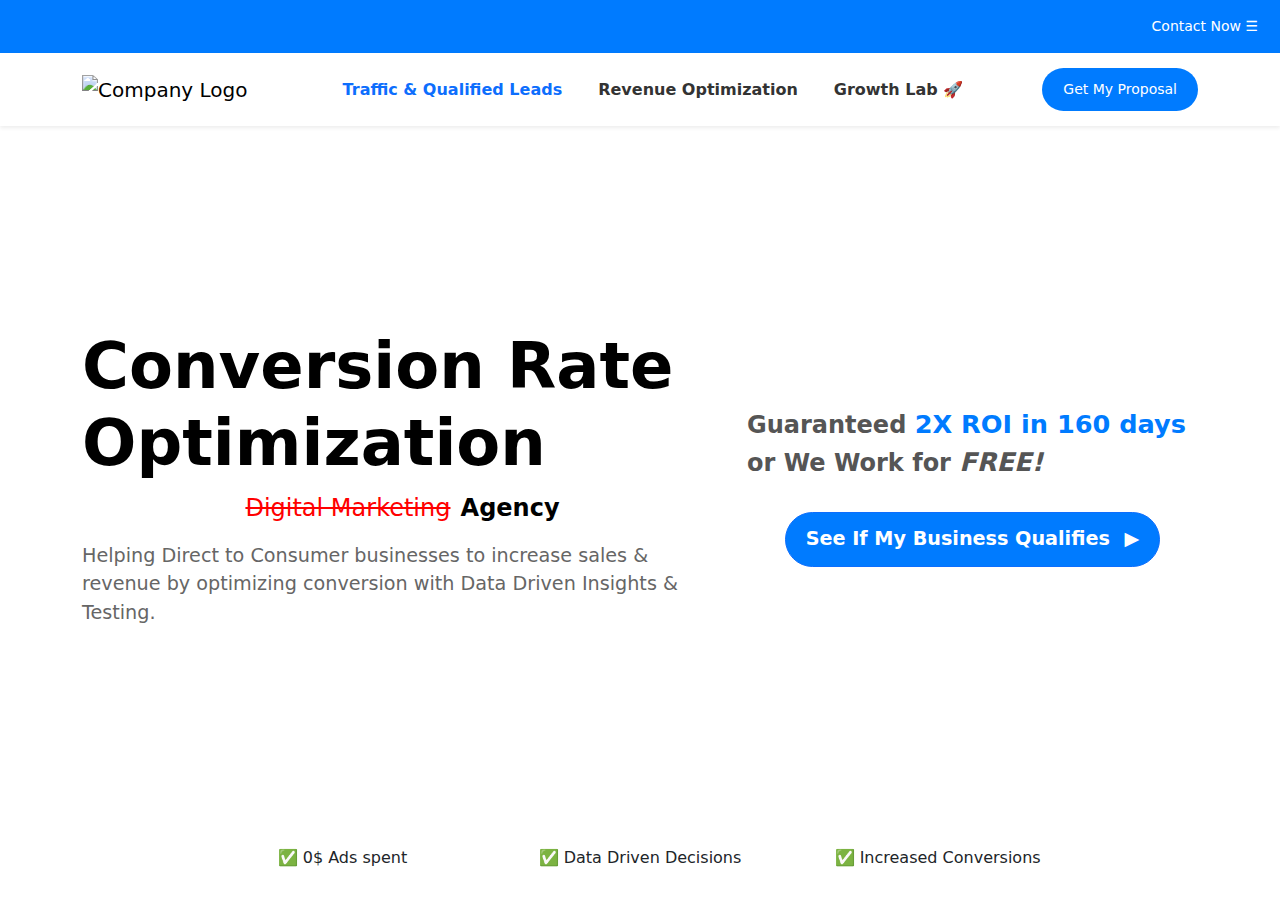
==== index.html @ 6fae9010 "Initial commit: Website code" ====
<!DOCTYPE html>
<html lang="en">
<head>
    <meta charset="UTF-8">
    <meta name="viewport" content="width=device-width, initial-scale=1.0">
    <title>Mega Menu</title>
    <link href="https://cdn.jsdelivr.net/npm/bootstrap@5.3.0/dist/css/bootstrap.min.css" rel="stylesheet">
    <link rel="stylesheet" href="css/style.css">
</head>
<body>
    <!-- Top Contact Section -->
    <div class="top-contact">
        <a href="#" class="btn contact-btn">Contact Now &#9776;</a>
    </div>

    <!-- Sticky Navbar -->
    <nav class="navbar navbar-expand-lg navbar-light sticky-top shadow-sm">
        <div class="container">
            <!-- Logo -->
            <a class="navbar-brand" href="#">
                <img src="logo.png" alt="Company Logo" height="40">
            </a>

            <!-- Navbar Toggle Button -->
            <button class="navbar-toggler" type="button" data-bs-toggle="collapse" data-bs-target="#navbarNav">
                <span class="navbar-toggler-icon"></span>
            </button>

            <!-- Navbar Links -->
            <div class="collapse navbar-collapse justify-content-center" id="navbarNav">
                <ul class="navbar-nav">
                    <li class="nav-item position-relative mega-menu-parent">
                        <a class="nav-link text-primary" href="#">Traffic & Qualified Leads</a>
                        <div class="mega-menu">
                            <div class="mega-menu-content">
                                <div class="column">
                                    <h5>Lead Generation Services</h5>
                                    <ul>
                                        <li>Social Media Management</li>
                                        <li>Social Media Strategy Development</li>
                                        <li>Influencer Marketing</li>
                                        <li>Facebook, Instagram, TikTok, X Ads</li>
                                        <li>SEO (eCommerce, Mobile, Local)</li>
                                    </ul>
                                </div>
                                <div class="column">
                                    <h5>Pay-Per-Click Advertising (PPC)</h5>
                                    <ul>
                                        <li>Google Ads</li>
                                        <li>Bing Ads</li>
                                        <li>Display Advertising</li>
                                        <li>Retargeting/Remarketing</li>
                                        <li>Shopping Ads</li>
                                    </ul>
                                </div>
                                <div class="column">
                                    <h5>Email Marketing</h5>
                                    <ul>
                                        <li>Campaigns</li>
                                        <li>Newsletters</li>
                                        <li>Drip Campaigns</li>
                                    </ul>
                                </div>
                                <div class="solutions-box">
                                    <h5>What we solve?</h5>
                                    <ul>
                                        <li>My social media marketing isn’t generating revenue</li>
                                        <li>How & where to sell products online</li>
                                        <li>How to find clients for my business</li>
                                        <li>How to find international clients</li>
                                        <li>Need more visitors to my website</li>
                                    </ul>
                                    <a href="#" class="btn btn-danger">Solutions</a>
                                </div>
                            </div>
                        </div>
                    </li>
                    <li class="nav-item">
                        <a class="nav-link" href="#">Revenue Optimization</a>
                    </li>
                    <li class="nav-item">
                        <a class="nav-link" href="#">Growth Lab 🚀</a>
                    </li>
                </ul>
            </div>

            <!-- Call to Action Button -->
            <a href="#" class="btn proposal-btn">Get My Proposal</a>
        </div>
    </nav>

     <!-- Hero Section -->
     <section class="hero-section">
        <div class="container">
            <div class="row align-items-center">
                <!-- Left Content -->
                <div class="col-lg-7">
                    <h1>Conversion Rate Optimization</h1>
                    <p class="crossed-text">Digital Marketing</p> <span class="agency-text">Agency</span>
                    <p class="hero-description">
                        Helping Direct to Consumer businesses to increase sales & revenue by optimizing conversion with Data Driven Insights & Testing.
                    </p>
                </div>

                <!-- Right Content -->
                <div class="col-lg-5 text-center">
                    <p class="guarantee-text">Guaranteed <span class="highlight">2X ROI in 160 days</span> <br> or We Work for <span class="bold-free">FREE!</span></p>
                    <a href="#" class="btn btn-primary hero-btn">See If My Business Qualifies <span>▶</span></a>
                </div>
            </div>
        </div>

        <!-- Bottom Features -->
        <div class="bottom-features">
            <div class="container text-center">
                <div class="row">
                    <div class="col-md-4">
                        ✅ <span>0$ Ads spent</span>
                    </div>
                    <div class="col-md-4">
                        ✅ <span>Data Driven Decisions</span>
                    </div>
                    <div class="col-md-4">
                        ✅ <span>Increased Conversions</span>
                    </div>
                </div>
            </div>
        </div>
    </section>
    

    <script src="https://cdn.jsdelivr.net/npm/bootstrap@5.3.0/dist/js/bootstrap.bundle.min.js"></script>
    <script src="js/script.js"></script>
</body>
</html>
---- css/style.css ----
/* Top Contact Section */
.top-contact {
    background: #007bff;
    padding: 8px 12px;
    text-align: right;
}

.contact-btn {
    font-size: 14px;
    padding: 8px 10px;
    background: transparent;
    color: white;
    border: none;
}

/* Navbar */
.navbar {
    background: #ffffff !important;
    padding: 15px 0;
}

.navbar .container {
    display: flex;
    align-items: center;
    justify-content: space-between;
}

.navbar-nav {
    display: flex;
    align-items: center;
    gap: 20px;
}

.navbar-nav .nav-item .nav-link {
    color: #333;
    font-weight: bold;
}

/* Sticky Navbar */
.sticky-top {
    background-color: #ffffff;
}

/* Proposal Button */
.proposal-btn {
    background: #007bff;
    color: white;
    border-radius: 50px;
    padding: 10px 20px;
    font-size: 14px;
    text-decoration: none;
}

.proposal-btn:hover {
    background: #0056b3;
}

/* Mega Menu */
.mega-menu {
    position: absolute;
    left: 0;
    top: 100%;
    width: 100%;
    max-width: 1200px; /* Ensures menu doesn't stretch too much */
    background: white;
    display: none;
    padding: 20px;
    box-shadow: 0 4px 10px rgba(0, 0, 0, 0.1);
    border-radius: 10px;
    z-index: 999;
}

/* Align Mega Menu Items in a Row */
.mega-menu-content {
    display: flex;  /* Ensures horizontal layout */
    flex-direction: row;  
    justify-content: space-between; /* Spaces items evenly */
    align-items: flex-start; 
    flex-wrap: nowrap; /* Prevents stacking */
}

/* Columns Inside Mega Menu */
.mega-menu .column {
    flex: 1; /* Allows flexible width */
    min-width: 250px; /* Prevents items from becoming too small */
    max-width: 300px; /* Ensures they stay in a row */
    padding: 20px;
    background: white;
    border-radius: 8px;
    margin: 5px;
    box-shadow: 0 2px 5px rgba(0, 0, 0, 0.1);
}

/* Solutions Box */
.mega-menu .solutions-box {
    background: #ffebeb;
    color: #d9534f;
    padding: 20px;
    border-radius: 8px;
    min-width: 300px;
    max-width: 350px;
    text-align: left;
}

/* Solutions Box Button */
.mega-menu .solutions-box a {
    display: block;
    background: #d9534f;
    color: white;
    padding: 10px;
    border-radius: 5px;
    font-weight: bold;
    margin-top: 10px;
    text-align: center;
}

/* Show Mega Menu on Hover */
.mega-menu-parent:hover .mega-menu {
    display: flex; /* Use flex to keep alignment */
    justify-content: space-between; /* Keep items evenly spaced */
}

/* Hero Section - Full Screen Centered */
.hero-section {
    display: flex;
    align-items: center;
    justify-content: center;
    min-height: 80vh; /* Full screen height */
    text-align: center;
    padding: 0 0%;
    background: #ffffff;
}

/* Title */
.hero-section h1 {
    font-size: 4rem;
    font-weight: bold;
    color: black;
    text-align: left;
}

/* Crossed Text */
.crossed-text {
    font-size: 1.5rem;
    color: red;
    text-decoration: line-through;
    display: inline-block;
    margin-right: 5px;
}

.agency-text {
    font-size: 1.5rem;
    font-weight: 600;
    color: black;
}

/* Description */
.hero-description {
    font-size: 1.2rem;
    color: #666;
    max-width: 600px;
    text-align: left;
}

/* Right Side Text */
.guarantee-text {
    font-size: 1.5rem;
    font-weight: bold;
    color: #555;
    text-align: left;
}

.highlight {
    color: #007bff;
    font-size: 1.6rem;
    font-weight: bold;
}

.bold-free {
    font-weight: bold;
    font-style: italic;
    font-size: 1.6rem;
}

/* CTA Button */
.hero-btn {
    background: #007bff;
    color: white;
    border-radius: 50px;
    padding: 12px 20px;
    font-size: 1.2rem;
    font-weight: bold;
    display: inline-block;
    text-decoration: none;
    margin-top: 15px;
    text-align: left;
}

.hero-btn span {
    margin-left: 8px;
}

/* Bottom Features Centered - 3 Equal Columns */
.bottom-features {
    position: absolute;
    bottom: 30px;
    left: 50%;
    transform: translateX(-50%);
    width: 100%;
    text-align: center;
}

.bottom-features .row {
    display: flex;
    justify-content: space-between; /* Ensures equal spacing */
    width: 80%;
    margin: 0 auto;
}

.bottom-features .feature-item {
    flex: 1; /* Each takes equal space */
    text-align: center;
    font-size: 1.1rem;
    font-weight: bold;
    color: #333;
    max-width: 33%;
}
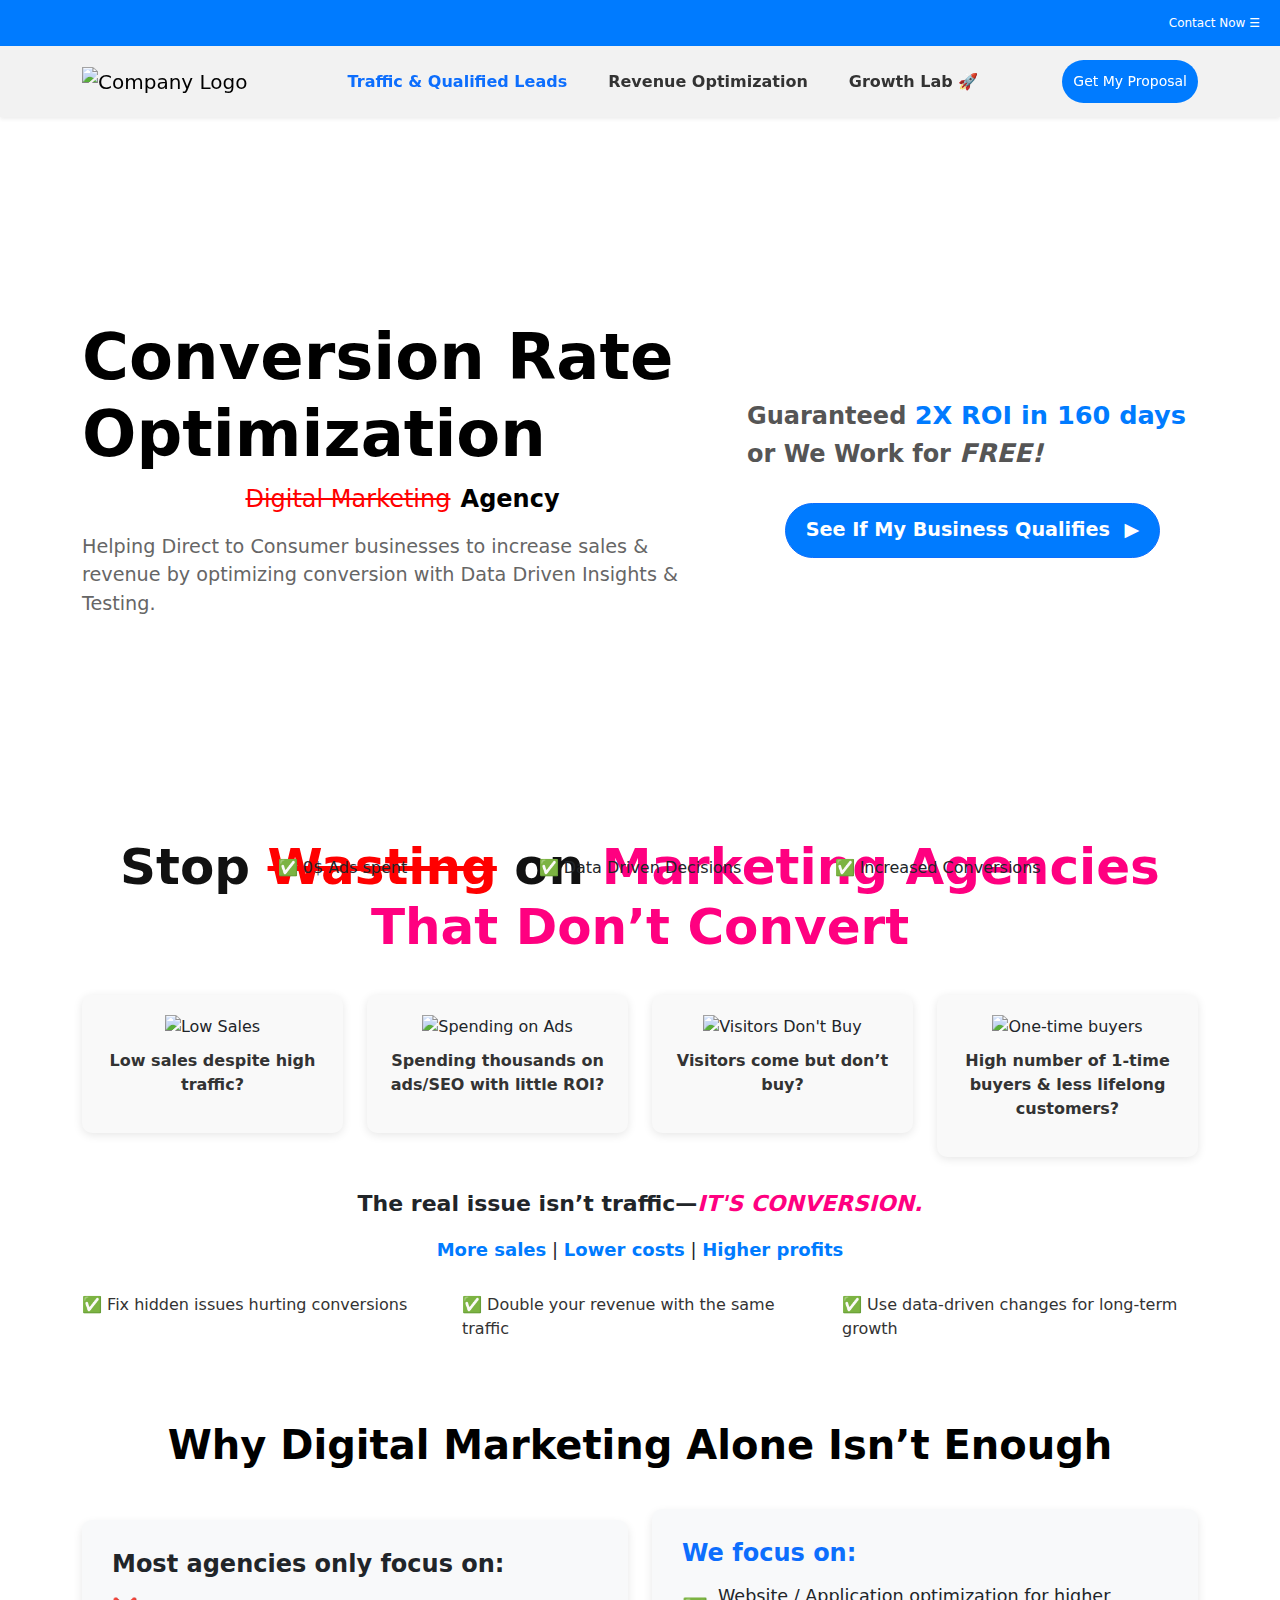
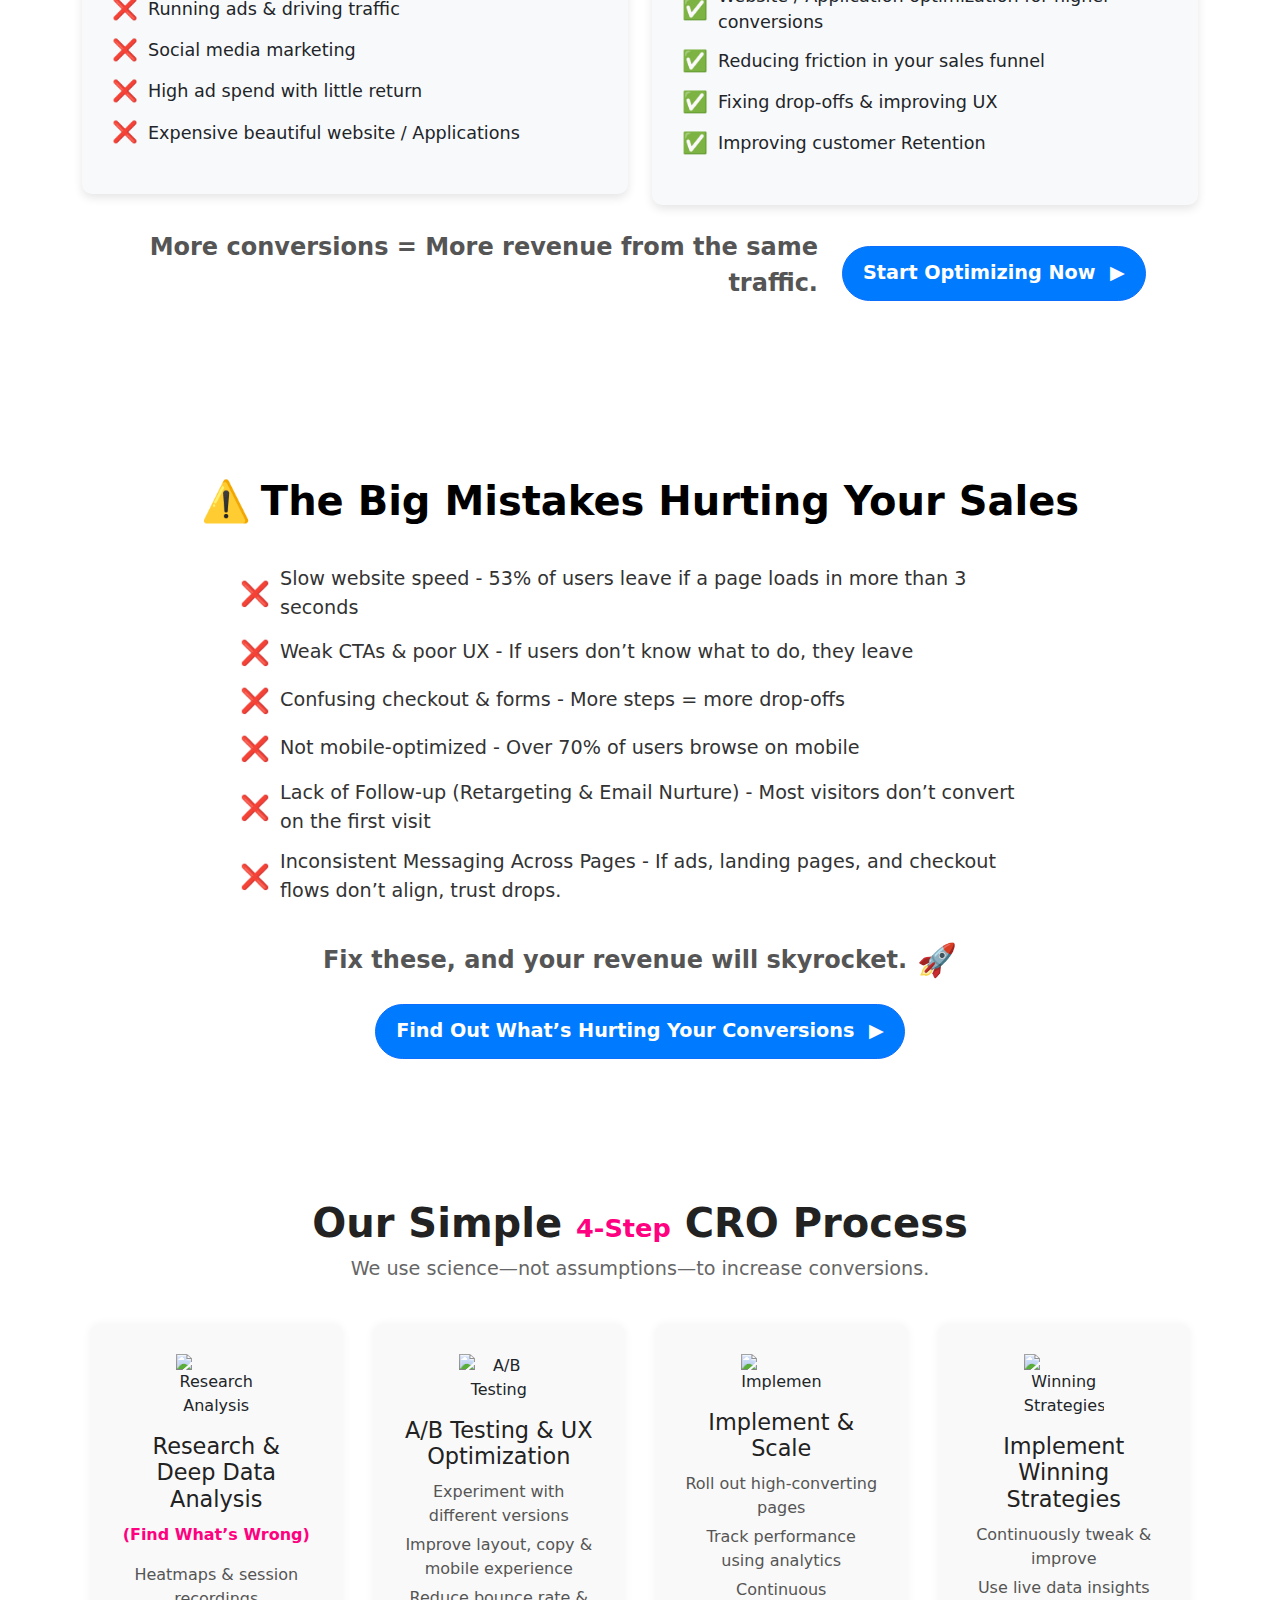
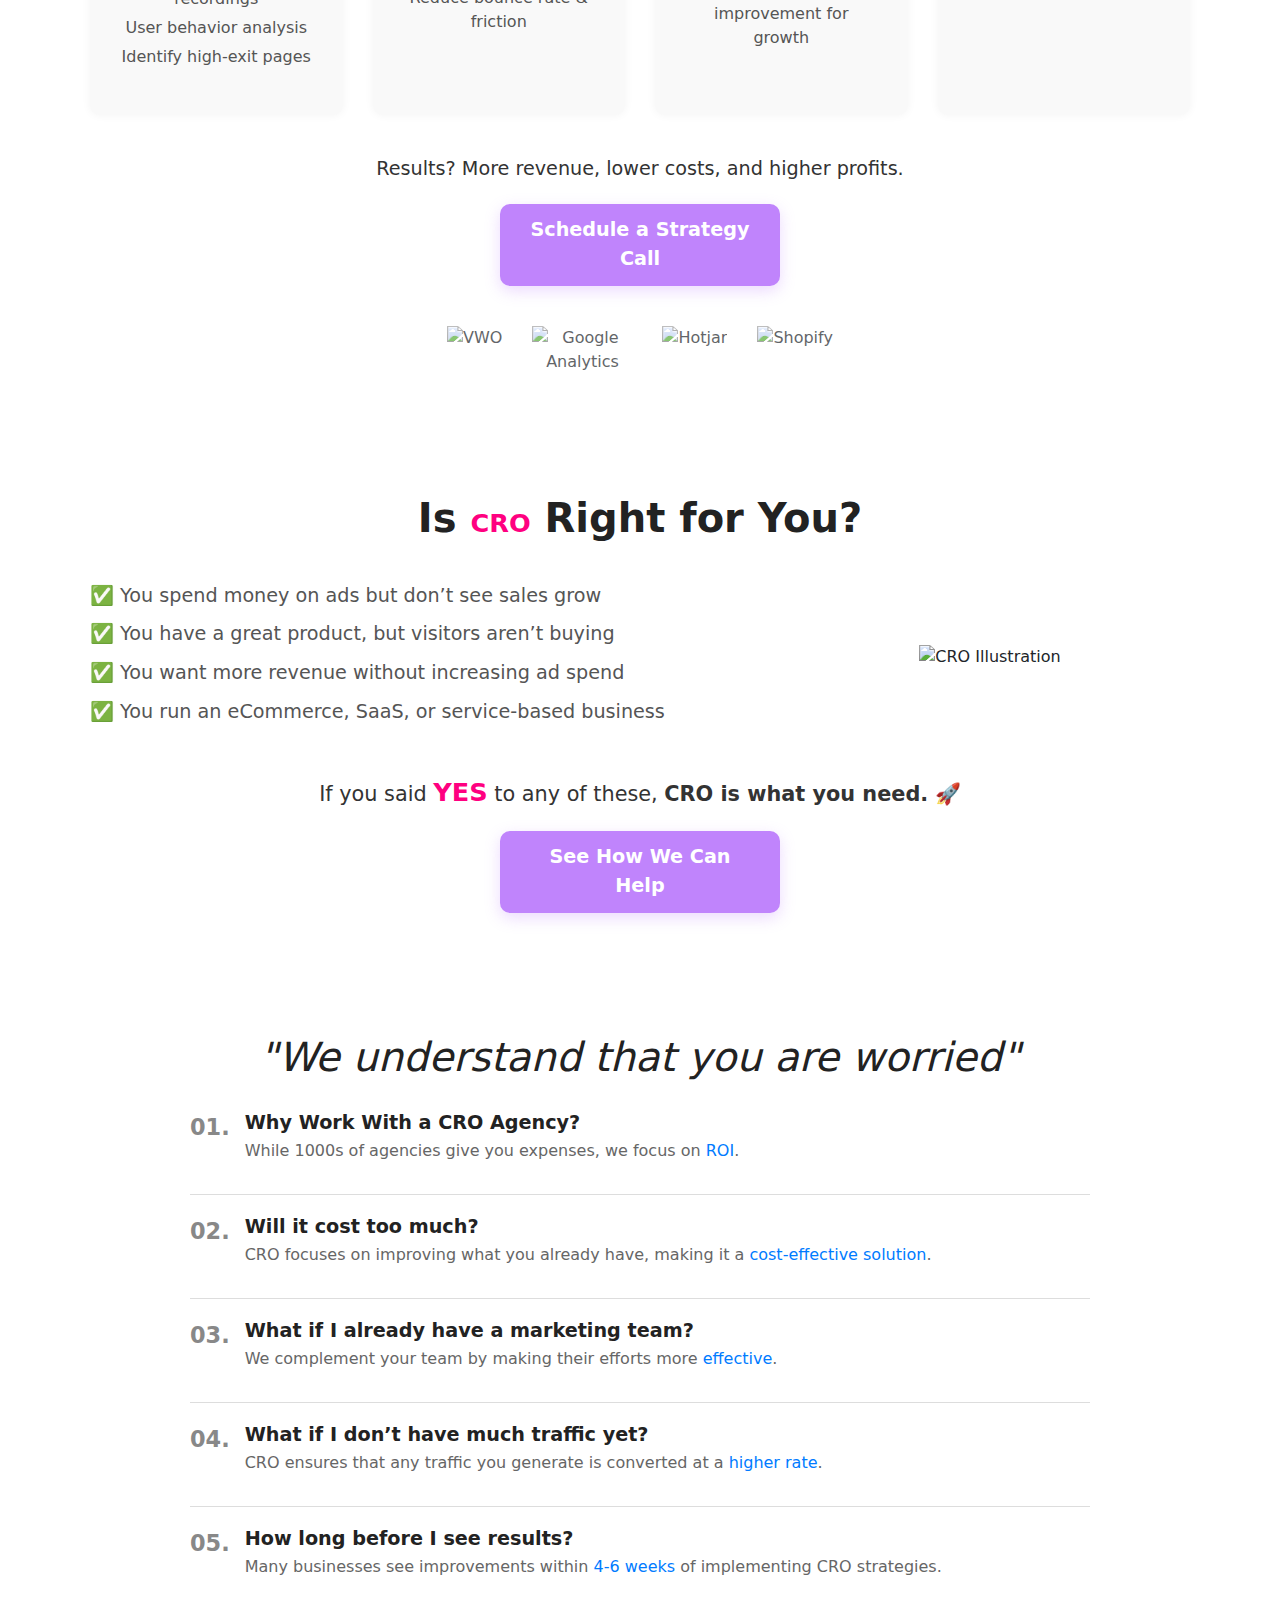
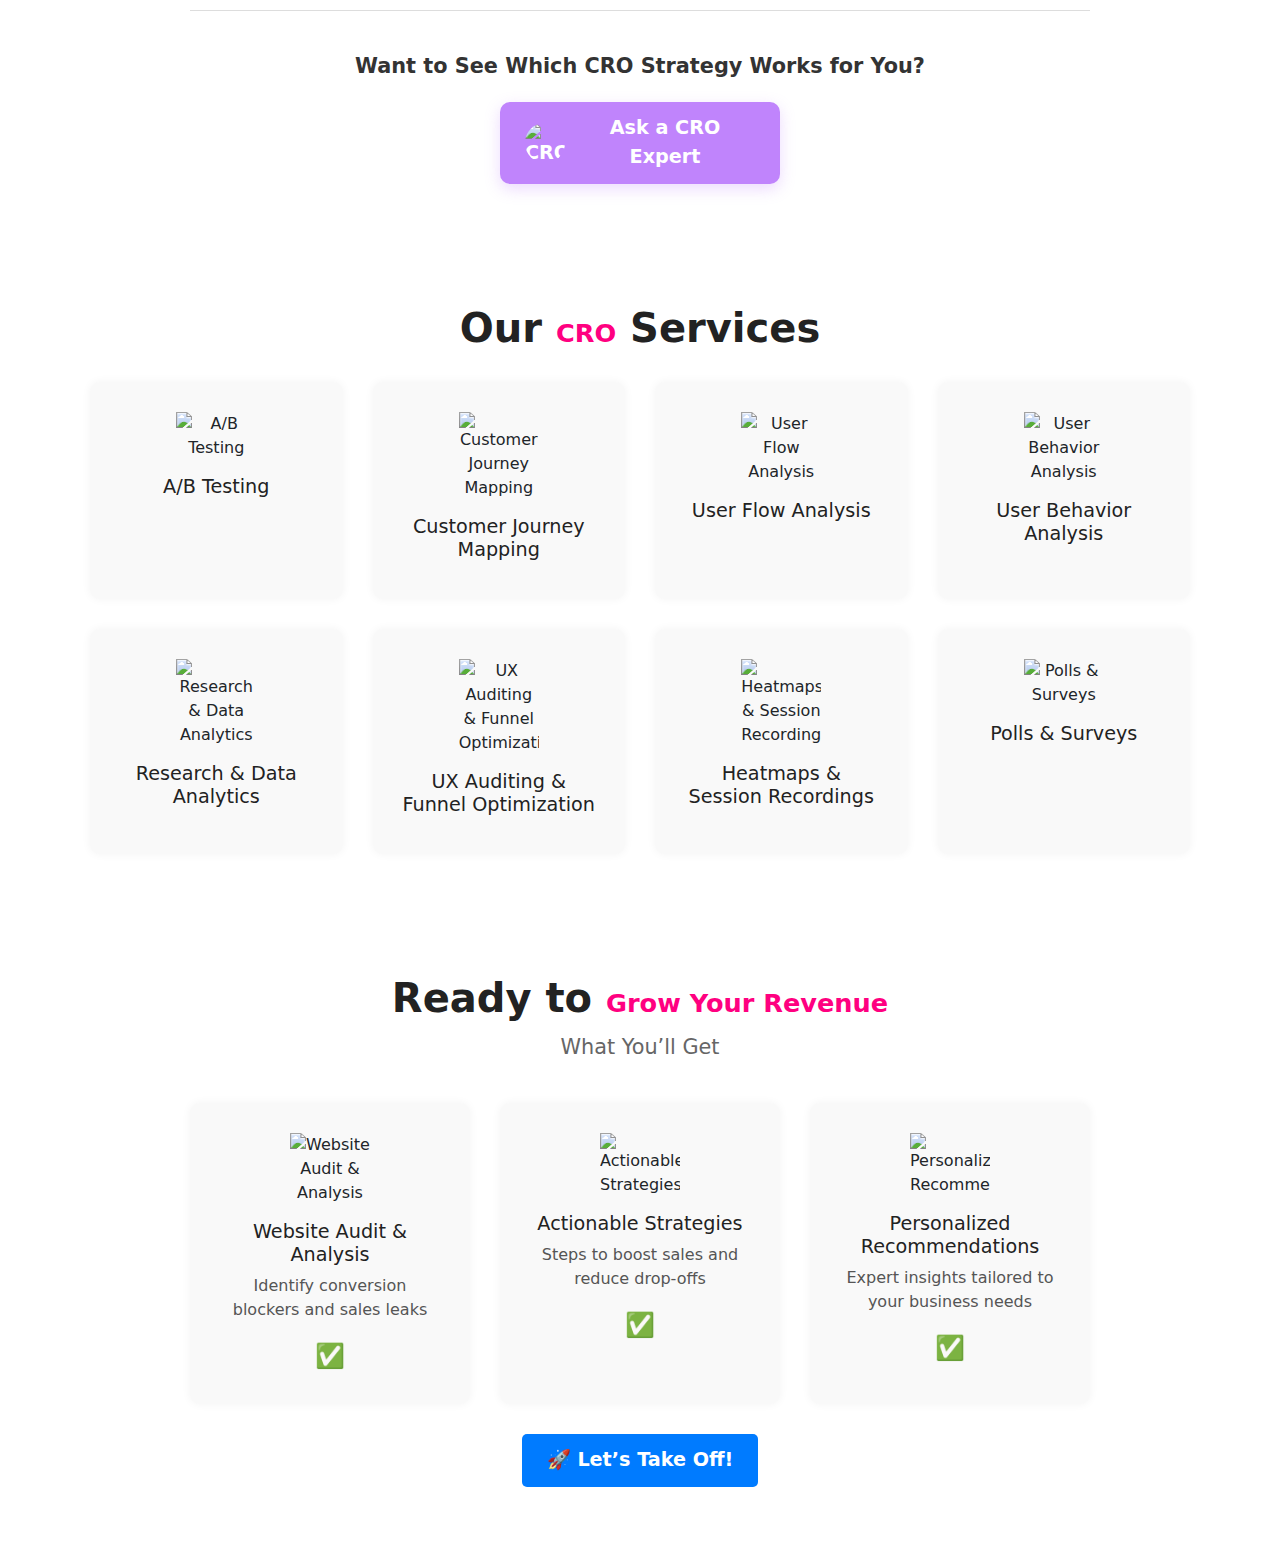
==== commit 341cde8a: "Updated CRO Landing page-need to add src paths" ====
--- a/index.html
+++ b/index.html
@@ -88,6 +88,16 @@
             <a href="#" class="btn proposal-btn">Get My Proposal</a>
         </div>
     </nav>
+     <!-- Floating Secondary Navbar -->
+<div class="floating-navbar">
+    <a href="#solve" class="active">What We Solve</a>
+    <a href="#revenue">How We Drive Revenue?</a>
+    <a href="#why-us">Why Us?</a>
+    <a href="#grow-now">Grow Now</a>
+    <a href="#services">All Services</a>
+    <a href="#guide">Guide</a>
+</div>
+
 
      <!-- Hero Section -->
      <section class="hero-section">
@@ -127,7 +137,367 @@
             </div>
         </div>
     </section>
-    
+    <!-- 🔹 Conversion Problem Section -->
+<section class="conversion-problem">
+    <div class="container text-center">
+        
+        <!-- Main Heading -->
+        <h2 class="conversion-title">
+            Stop <span class="crossed-out">Wasting</span> on 
+            <span class="highlight-text">Marketing Agencies That Don’t Convert</span>
+        </h2>
+
+        <!-- 4 Problem Boxes -->
+        <div class="row">
+            <div class="col-md-3">
+                <div class="problem-box">
+                    <img src="assets/img/low-sales.png" alt="Low Sales">
+                    <p>Low sales despite high traffic?</p>
+                </div>
+            </div>
+            <div class="col-md-3">
+                <div class="problem-box">
+                    <img src="assets/img/seo-ads.png" alt="Spending on Ads">
+                    <p>Spending thousands on ads/SEO with little ROI?</p>
+                </div>
+            </div>
+            <div class="col-md-3">
+                <div class="problem-box">
+                    <img src="assets/img/no-buyers.png" alt="Visitors Don't Buy">
+                    <p>Visitors come but don’t buy?</p>
+                </div>
+            </div>
+            <div class="col-md-3">
+                <div class="problem-box">
+                    <img src="assets/img/one-time-buyers.png" alt="One-time buyers">
+                    <p>High number of 1-time buyers & less lifelong customers?</p>
+                </div>
+            </div>
+        </div>
+
+        <!-- Subheading: Conversion Importance -->
+        <p class="conversion-subheading">
+            The real issue isn’t traffic—<span class="conversion-highlight">IT'S CONVERSION.</span>
+        </p>
+
+        <!-- Call-to-Action Links -->
+        <p class="cta-links">
+            <a href="#">More sales</a> | <a href="#">Lower costs</a> | <a href="#">Higher profits</a>
+        </p>
+
+        <!-- 3 Benefit Points -->
+        <div class="row benefits">
+            <div class="col-md-4 text-md-start text-center">
+                ✅ Fix hidden issues hurting conversions
+            </div>
+            <div class="col-md-4 text-md-start text-center">
+                ✅ Double your revenue with the same traffic
+            </div>
+            <div class="col-md-4 text-md-start text-center">
+                ✅ Use data-driven changes for long-term growth
+            </div>
+        </div>
+
+    </div>
+</section>
+ <!-- Third Section: Why Digital Marketing Alone Isn’t Enough -->
+ <section class="digital-marketing-section">
+    <div class="container">
+        <h2 class="section-heading text-center">Why Digital Marketing Alone Isn’t Enough</h2>
+        <div class="row align-items-center">
+            <!-- Left Box -->
+            <div class="col-lg-6">
+                <div class="focus-box left-box">
+                    <h3 class="box-title">Most agencies only focus on:</h3>
+                    <ul class="negative-points">
+                        <li><span class="icon">❌</span> Running ads & driving traffic</li>
+                        <li><span class="icon">❌</span> Social media marketing</li>
+                        <li><span class="icon">❌</span> High ad spend with little return</li>
+                        <li><span class="icon">❌</span> Expensive beautiful website / Applications</li>
+                    </ul>
+                </div>
+            </div>
+            <!-- Right Box -->
+            <div class="col-lg-6">
+                <div class="focus-box right-box">
+                    <h3 class="box-title text-primary">We focus on:</h3>
+                    <ul class="positive-points">
+                        <li><span class="icon">✅</span> Website / Application optimization for higher conversions</li>
+                        <li><span class="icon">✅</span> Reducing friction in your sales funnel</li>
+                        <li><span class="icon">✅</span> Fixing drop-offs & improving UX</li>
+                        <li><span class="icon">✅</span> Improving customer Retention</li>
+                    </ul>
+                </div>
+            </div>
+        </div>
+        
+        <div class="row align-items-center mt-4">
+            <div class="col-lg-8 text-lg-end text-center">
+                <p class="conversion-message">More conversions = More revenue from the same traffic.</p>
+            </div>
+            <div class="col-lg-4 text-lg-start text-center">
+                <a href="#" class="btn btn-primary optimize-btn">Start Optimizing Now <span>▶</span></a>
+            </div>
+        </div>
+    </div>
+</section>
+ <!-- The Big Mistakes Hurting Your Sales Section -->
+ <section class="big-mistakes-section">
+    <div class="container">
+        <h2 class="big-mistakes-title">
+            <span class="warning-icon">⚠️</span> The Big Mistakes Hurting Your Sales
+        </h2>
+        <ul class="mistakes-list">
+            <li><span class="icon">❌</span> Slow website speed - 53% of users leave if a page loads in more than 3 seconds</li>
+            <li><span class="icon">❌</span> Weak CTAs & poor UX - If users don’t know what to do, they leave</li>
+            <li><span class="icon">❌</span> Confusing checkout & forms - More steps = more drop-offs</li>
+            <li><span class="icon">❌</span> Not mobile-optimized - Over 70% of users browse on mobile</li>
+            <li><span class="icon">❌</span> Lack of Follow-up (Retargeting & Email Nurture) - Most visitors don’t convert on the first visit</li>
+            <li><span class="icon">❌</span> Inconsistent Messaging Across Pages - If ads, landing pages, and checkout flows don’t align, trust drops.</li>
+        </ul>
+        
+        <div class="revenue-message">
+            Fix these, and your revenue will skyrocket.
+            <span class="rocket-icon">🚀</span>
+        </div>
+        
+        <a href="#" class="btn btn-primary conversion-btn">Find Out What’s Hurting Your Conversions <span>▶</span></a>
+    </div>
+</section>
+<!-- CRO Process Section -->
+<section class="cro-process">
+    <div class="container">
+        <h2 class="cro-title">
+            Our Simple <span class="highlight">4-Step</span> CRO Process
+        </h2>
+        <p class="cro-subtitle">
+            We use science—not assumptions—to increase conversions.
+        </p>
+
+        <div class="cro-steps">
+            <div class="cro-step">
+                <img src="images/research.png" alt="Research Analysis">
+                <h3>Research & Deep Data Analysis</h3>
+                <p>(Find What’s Wrong)</p>
+                <ul>
+                    <li>Heatmaps & session recordings</li>
+                    <li>User behavior analysis</li>
+                    <li>Identify high-exit pages</li>
+                </ul>
+            </div>
+
+            <div class="cro-step">
+                <img src="images/ab-testing.png" alt="A/B Testing">
+                <h3>A/B Testing & UX Optimization</h3>
+                <ul>
+                    <li>Experiment with different versions</li>
+                    <li>Improve layout, copy & mobile experience</li>
+                    <li>Reduce bounce rate & friction</li>
+                </ul>
+            </div>
+
+            <div class="cro-step">
+                <img src="images/scale.png" alt="Implementation">
+                <h3>Implement & Scale</h3>
+                <ul>
+                    <li>Roll out high-converting pages</li>
+                    <li>Track performance using analytics</li>
+                    <li>Continuous improvement for growth</li>
+                </ul>
+            </div>
+
+            <div class="cro-step">
+                <img src="images/winning-strategies.png" alt="Winning Strategies">
+                <h3>Implement Winning Strategies</h3>
+                <ul>
+                    <li>Continuously tweak & improve</li>
+                    <li>Use live data insights</li>
+                </ul>
+            </div>
+        </div>
+
+        <p class="cro-results">
+            Results? More revenue, lower costs, and higher profits.
+        </p>
+
+        <a href="#" class="cro-button">Schedule a Strategy Call</a>
+
+        <div class="cro-logos">
+            <img src="images/vwo.png" alt="VWO">
+            <img src="images/google-analytics.png" alt="Google Analytics">
+            <img src="images/hotjar.png" alt="Hotjar">
+            <img src="images/shopify.png" alt="Shopify">
+        </div>
+    </div>
+</section>
+<!-- Is CRO Right for You Section -->
+<section class="cro-right">
+    <div class="container">
+        <h2 class="cro-right-title">
+            Is <span class="highlight">CRO</span> Right for You?
+        </h2>
+
+        <div class="cro-right-content">
+            <div class="cro-right-text">
+                <ul>
+                    <li>✅ You spend money on ads but don’t see sales grow</li>
+                    <li>✅ You have a great product, but visitors aren’t buying</li>
+                    <li>✅ You want more revenue without increasing ad spend</li>
+                    <li>✅ You run an eCommerce, SaaS, or service-based business</li>
+                </ul>
+            </div>
+            <div class="cro-right-image">
+                <img src="images/cro-illustration.png" alt="CRO Illustration">
+            </div>
+        </div>
+
+        <p class="cro-right-note">
+            If you said <span class="highlight">YES</span> to any of these, <span class="bold">CRO is what you need.</span> 🚀
+        </p>
+
+        <a href="#" class="cro-button">See How We Can Help</a>
+    </div>
+</section>
+<!-- Concerned About CRO Section -->
+<section class="cro-concern">
+    <div class="container">
+        <h2 class="cro-concern-title">
+            <em>"We understand that you are worried"</em>
+        </h2>
+
+        <div class="cro-faq">
+            <div class="faq-item">
+                <span class="faq-number">01.</span>
+                <div class="faq-content">
+                    <h3>Why Work With a CRO Agency?</h3>
+                    <p>While 1000s of agencies give you expenses, we focus on <a href="#">ROI</a>.</p>
+                </div>
+            </div>
+
+            <div class="faq-item">
+                <span class="faq-number">02.</span>
+                <div class="faq-content">
+                    <h3>Will it cost too much?</h3>
+                    <p>CRO focuses on improving what you already have, making it a <a href="#">cost-effective solution</a>.</p>
+                </div>
+            </div>
+
+            <div class="faq-item">
+                <span class="faq-number">03.</span>
+                <div class="faq-content">
+                    <h3>What if I already have a marketing team?</h3>
+                    <p>We complement your team by making their efforts more <a href="#">effective</a>.</p>
+                </div>
+            </div>
+
+            <div class="faq-item">
+                <span class="faq-number">04.</span>
+                <div class="faq-content">
+                    <h3>What if I don’t have much traffic yet?</h3>
+                    <p>CRO ensures that any traffic you generate is converted at a <a href="#">higher rate</a>.</p>
+                </div>
+            </div>
+
+            <div class="faq-item">
+                <span class="faq-number">05.</span>
+                <div class="faq-content">
+                    <h3>How long before I see results?</h3>
+                    <p>Many businesses see improvements within <a href="#">4-6 weeks</a> of implementing CRO strategies.</p>
+                </div>
+            </div>
+        </div>
+
+        <p class="cro-strategy">
+            Want to See Which CRO Strategy Works for You?
+        </p>
+
+        <a href="#" class="cro-button">
+            <img src="images/expert.png" alt="CRO Expert"> 
+            Ask a CRO Expert
+        </a>
+    </div>
+</section>
+<!-- CRO Services Section -->
+<section class="cro-services">
+    <div class="container">
+        <h2 class="cro-services-title">
+            Our <span class="highlight">CRO</span> Services
+        </h2>
+
+        <div class="cro-services-grid">
+            <div class="service-item">
+                <img src="images/ab-testing.png" alt="A/B Testing">
+                <h3>A/B Testing</h3>
+            </div>
+            <div class="service-item">
+                <img src="images/customer-journey.png" alt="Customer Journey Mapping">
+                <h3>Customer Journey Mapping</h3>
+            </div>
+            <div class="service-item">
+                <img src="images/user-flow.png" alt="User Flow Analysis">
+                <h3>User Flow Analysis</h3>
+            </div>
+            <div class="service-item">
+                <img src="images/user-behavior.png" alt="User Behavior Analysis">
+                <h3>User Behavior Analysis</h3>
+            </div>
+            <div class="service-item">
+                <img src="images/data-analytics.png" alt="Research & Data Analytics">
+                <h3>Research & Data Analytics</h3>
+            </div>
+            <div class="service-item">
+                <img src="images/ux-funnel.png" alt="UX Auditing & Funnel Optimization">
+                <h3>UX Auditing & Funnel Optimization</h3>
+            </div>
+            <div class="service-item">
+                <img src="images/heatmaps.png" alt="Heatmaps & Session Recordings">
+                <h3>Heatmaps & Session Recordings</h3>
+            </div>
+            <div class="service-item">
+                <img src="images/polls.png" alt="Polls & Surveys">
+                <h3>Polls & Surveys</h3>
+            </div>
+        </div>
+    </div>
+</section>
+<!-- Grow Your Revenue Section -->
+<section class="grow-revenue">
+    <div class="container">
+        <h2 class="grow-title">
+            Ready to <span class="highlight">Grow Your Revenue</span>
+        </h2>
+        <p class="grow-subtitle">What You’ll Get</p>
+
+        <div class="grow-grid">
+            <div class="grow-item">
+                <img src="images/website-audit.png" alt="Website Audit & Analysis">
+                <h3>Website Audit & Analysis</h3>
+                <p>Identify conversion blockers and sales leaks</p>
+                <span class="check-icon">✅</span>
+            </div>
+
+            <div class="grow-item">
+                <img src="images/actionable-strategies.png" alt="Actionable Strategies">
+                <h3>Actionable Strategies</h3>
+                <p>Steps to boost sales and reduce drop-offs</p>
+                <span class="check-icon">✅</span>
+            </div>
+
+            <div class="grow-item">
+                <img src="images/personalized-recommendations.png" alt="Personalized Recommendations">
+                <h3>Personalized Recommendations</h3>
+                <p>Expert insights tailored to your business needs</p>
+                <span class="check-icon">✅</span>
+            </div>
+        </div>
+
+        <a href="#" class="grow-button">
+            🚀 Let’s Take Off!
+        </a>
+    </div>
+</section>
+
+
 
     <script src="https://cdn.jsdelivr.net/npm/bootstrap@5.3.0/dist/js/bootstrap.bundle.min.js"></script>
     <script src="js/script.js"></script>
--- a/css/style.css
+++ b/css/style.css
@@ -6,8 +6,8 @@
 }
 
 .contact-btn {
-    font-size: 14px;
-    padding: 8px 10px;
+    font-size: 12px;
+    padding: 6px 8px;
     background: transparent;
     color: white;
     border: none;
@@ -15,8 +15,8 @@
 
 /* Navbar */
 .navbar {
-    background: #ffffff !important;
-    padding: 15px 0;
+    background: #f2f2f2 !important; /* Light Gray */;
+    padding: 14px 0;
 }
 
 .navbar .container {
@@ -28,7 +28,7 @@
 .navbar-nav {
     display: flex;
     align-items: center;
-    gap: 20px;
+    gap: 25px;
 }
 
 .navbar-nav .nav-item .nav-link {
@@ -46,7 +46,7 @@
     background: #007bff;
     color: white;
     border-radius: 50px;
-    padding: 10px 20px;
+    padding: 10px 10px;
     font-size: 14px;
     text-decoration: none;
 }
@@ -120,6 +120,45 @@
     justify-content: space-between; /* Keep items evenly spaced */
 }
 
+/* Floating Navbar */
+.floating-navbar {
+    position: fixed;
+    top: -100px; /* Hidden initially */
+    left: 50%;
+    transform: translateX(-50%);
+    width: 70%;
+    max-width: 1200px;
+    background: white;
+    box-shadow: 0 4px 10px rgba(0, 0, 0, 0.1);
+    border-radius: 50px;
+    padding: 10px 15px;
+    display: flex;
+    justify-content: center;
+    align-items: center;
+    gap: 30px;
+    font-weight: bold;
+    transition: top 0.3s ease-in-out;
+    z-index: 1100;
+}
+
+/* Floating Navbar Links */
+.floating-navbar a {
+    text-decoration: none;
+    color: black;
+    font-size: 1rem;
+    transition: color 0.3s;
+}
+
+.floating-navbar a:hover, .floating-navbar a.active {
+    color: #007bff;
+}
+
+/* Show Navbar on Scroll */
+.show-navbar {
+    top: 85px;
+}
+
+
 /* Hero Section - Full Screen Centered */
 .hero-section {
     display: flex;
@@ -203,7 +242,7 @@
 /* Bottom Features Centered - 3 Equal Columns */
 .bottom-features {
     position: absolute;
-    bottom: 30px;
+    bottom: 20px;
     left: 50%;
     transform: translateX(-50%);
     width: 100%;
@@ -225,3 +264,752 @@
     color: #333;
     max-width: 33%;
 }
+* 🔹 Conversion Problem Section */
+.conversion-problem {
+    padding: 100px 0;
+    background-color: #fff;
+}
+
+/* 🔹 Main Heading */
+.conversion-title {
+    font-size: 50px;
+    font-weight: bold;
+    color: #111;
+}
+
+.crossed-out {
+    text-decoration: line-through;
+    color: red;
+}
+
+.highlight-text {
+    color: #ff0080;
+    font-weight: bold;
+}
+
+/* 🔹 Problem Boxes */
+.problem-box {
+    background: #f9f9f9;
+    padding: 20px;
+    border-radius: 10px;
+    text-align: center;
+    box-shadow: 0 2px 10px rgba(0, 0, 0, 0.1);
+    margin-top: 30px;
+}
+
+.problem-box img {
+    width: 80px;
+    height: auto;
+    margin-bottom: 10px;
+}
+
+.problem-box p {
+    font-size: 16px;
+    color: #333;
+    font-weight: bold;
+}
+
+/* 🔹 Subheading */
+.conversion-subheading {
+    font-size: 22px;
+    font-weight: bold;
+    margin-top: 30px;
+}
+
+.conversion-highlight {
+    color: #ff0080;
+    font-weight: bold;
+    font-style: italic;
+}
+
+/* 🔹 Call-to-Action Links */
+.cta-links {
+    font-size: 18px;
+    margin-top: 10px;
+}
+
+.cta-links a {
+    color: #007bff;
+    font-weight: bold;
+    text-decoration: none;
+}
+
+.cta-links a:hover {
+    text-decoration: underline;
+}
+
+/* 🔹 Benefits Section */
+.benefits {
+    margin-top: 30px;
+    font-size: 16px;
+    font-weight: normal;
+    color: #333;
+}
+/* Digital Marketing Section */
+.digital-marketing-section {
+    padding: 80px 0;
+    background: #ffffff;
+    text-align: center;
+}
+
+/* Section Heading */
+.section-heading {
+    font-size: 2.5rem;
+    font-weight: bold;
+    color: black;
+    margin-bottom: 40px;
+}
+
+/* Focus Boxes */
+.focus-box {
+    background: #f8f9fa;
+    padding: 30px;
+    border-radius: 10px;
+    box-shadow: 0 4px 10px rgba(0, 0, 0, 0.1);
+}
+
+.left-box {
+    text-align: left;
+}
+
+.right-box {
+    text-align: left;
+}
+
+.box-title {
+    font-size: 1.5rem;
+    font-weight: bold;
+    margin-bottom: 15px;
+}
+
+/* List Styling */
+.negative-points, .positive-points {
+    list-style: none;
+    padding: 0;
+}
+
+.negative-points li, .positive-points li {
+    font-size: 1.1rem;
+    margin-bottom: 10px;
+    display: flex;
+    align-items: center;
+}
+
+.icon {
+    font-size: 1.3rem;
+    margin-right: 10px;
+}
+
+/* Conversion Message */
+.conversion-message {
+    font-size: 1.5rem;
+    font-weight: bold;
+    color: #555;
+}
+
+/* CTA Button */
+.optimize-btn {
+    background: #007bff;
+    color: white;
+    border-radius: 50px;
+    padding: 12px 20px;
+    font-size: 1.2rem;
+    font-weight: bold;
+    display: inline-block;
+    text-decoration: none;
+    text-align: center;
+}
+
+.optimize-btn span {
+    margin-left: 8px;
+}
+/* The Big Mistakes Hurting Your Sales Section */
+.big-mistakes-section {
+    padding: 80px 0;
+    background: #ffffff;
+    text-align: center;
+}
+
+/* Section Heading */
+.big-mistakes-title {
+    font-size: 2.5rem;
+    font-weight: bold;
+    color: black;
+    margin-bottom: 40px;
+    display: flex;
+    align-items: center;
+    justify-content: center;
+    gap: 10px;
+}
+
+.big-mistakes-title .warning-icon {
+    font-size: 2.5rem;
+    color: #ffcc00;
+}
+
+/* Mistakes List */
+.mistakes-list {
+    list-style: none;
+    padding: 0;
+    max-width: 800px;
+    margin: 0 auto;
+    text-align: left;
+}
+
+.mistakes-list li {
+    font-size: 1.2rem;
+    margin-bottom: 12px;
+    display: flex;
+    align-items: center;
+    color: #333;
+}
+
+.mistakes-list .icon {
+    font-size: 1.5rem;
+    color: red;
+    margin-right: 10px;
+}
+
+/* Revenue Message */
+.revenue-message {
+    font-size: 1.5rem;
+    font-weight: bold;
+    color: #555;
+    margin-top: 30px;
+    display: flex;
+    align-items: center;
+    justify-content: center;
+    gap: 10px;
+}
+
+.revenue-message .rocket-icon {
+    font-size: 2rem;
+    color: #ff5733;
+}
+
+/* CTA Button */
+.conversion-btn {
+    background: #007bff;
+    color: white;
+    border-radius: 50px;
+    padding: 12px 20px;
+    font-size: 1.2rem;
+    font-weight: bold;
+    display: inline-block;
+    text-decoration: none;
+    margin-top: 20px;
+    text-align: center;
+}
+
+.conversion-btn span {
+    margin-left: 8px;
+}
+/* CRO Process Section */
+.cro-process {
+    text-align: center;
+    padding: 60px 20px;
+    background: #fff;
+}
+
+.cro-title {
+    font-size: 2.5rem;
+    font-weight: 700;
+    color: #222;
+}
+
+.cro-title .highlight {
+    color: #ff0080;
+}
+
+.cro-subtitle {
+    font-size: 1.2rem;
+    color: #666;
+    margin-bottom: 40px;
+}
+
+.cro-steps {
+    display: grid;
+    grid-template-columns: repeat(auto-fit, minmax(250px, 1fr));
+    gap: 30px;
+    max-width: 1100px;
+    margin: auto;
+}
+
+.cro-step {
+    background: #f9f9f9;
+    padding: 30px;
+    border-radius: 10px;
+    box-shadow: 0 0 10px rgba(0, 0, 0, 0.05);
+    transition: 0.3s ease-in-out;
+}
+
+.cro-step:hover {
+    transform: translateY(-5px);
+}
+
+.cro-step img {
+    max-width: 80px;
+    margin-bottom: 15px;
+}
+
+.cro-step h3 {
+    font-size: 1.4rem;
+    color: #222;
+    margin-bottom: 10px;
+}
+
+.cro-step p {
+    font-weight: bold;
+    color: #ff0080;
+}
+
+.cro-step ul {
+    list-style: none;
+    padding: 0;
+    font-size: 1rem;
+    color: #555;
+}
+
+.cro-step ul li {
+    margin: 5px 0;
+}
+
+.cro-results {
+    margin-top: 40px;
+    font-size: 1.2rem;
+    color: #333;
+}
+
+.cro-button {
+    display: inline-block;
+    background: #007bff;
+    color: white;
+    padding: 12px 25px;
+    font-size: 1.2rem;
+    font-weight: bold;
+    border-radius: 5px;
+    margin-top: 20px;
+    text-decoration: none;
+    transition: 0.3s ease-in-out;
+}
+
+.cro-button:hover {
+    background: #0056b3;
+}
+
+.cro-logos {
+    display: flex;
+    justify-content: center;
+    gap: 30px;
+    margin-top: 40px;
+}
+
+.cro-logos img {
+    max-width: 100px;
+    opacity: 0.7;
+    transition: 0.3s ease-in-out;
+}
+
+.cro-logos img:hover {
+    opacity: 1;
+}
+
+/* Responsive Design */
+@media (max-width: 768px) {
+    .cro-title {
+        font-size: 2rem;
+    }
+    .cro-steps {
+        grid-template-columns: 1fr;
+    }
+    .cro-button {
+        font-size: 1rem;
+        padding: 10px 20px;
+    }
+}
+/* Is CRO Right for You Section */
+.cro-right {
+    text-align: center;
+    padding: 60px 20px;
+    background: #fff;
+}
+
+.cro-right-title {
+    font-size: 2.5rem;
+    font-weight: 700;
+    color: #222;
+}
+
+.cro-right-title .highlight {
+    color: #ff0080;
+}
+
+.cro-right-content {
+    display: flex;
+    justify-content: center;
+    align-items: center;
+    gap: 40px;
+    max-width: 1100px;
+    margin: auto;
+    margin-top: 30px;
+    flex-wrap: wrap;
+}
+
+.cro-right-text {
+    flex: 1;
+    text-align: left;
+    font-size: 1.2rem;
+    color: #555;
+}
+
+.cro-right-text ul {
+    list-style: none;
+    padding: 0;
+}
+
+.cro-right-text ul li {
+    margin: 10px 0;
+    font-size: 1.2rem;
+    font-weight: 500;
+}
+
+.cro-right-image {
+    flex: 1;
+    max-width: 400px;
+}
+
+.cro-right-image img {
+    width: 100%;
+}
+
+.cro-right-note {
+    font-size: 1.3rem;
+    margin-top: 30px;
+    color: #333;
+}
+
+.cro-right-note .highlight {
+    color: #ff0080;
+    font-weight: bold;
+}
+
+.cro-right-note .bold {
+    font-weight: bold;
+}
+
+.cro-button {
+    display: inline-block;
+    background: #007bff;
+    color: white;
+    padding: 12px 25px;
+    font-size: 1.2rem;
+    font-weight: bold;
+    border-radius: 5px;
+    margin-top: 20px;
+    text-decoration: none;
+    transition: 0.3s ease-in-out;
+}
+
+.cro-button:hover {
+    background: #0056b3;
+}
+
+/* Responsive Design */
+@media (max-width: 768px) {
+    .cro-right-title {
+        font-size: 2rem;
+    }
+    .cro-right-content {
+        flex-direction: column;
+        text-align: center;
+    }
+    .cro-right-text {
+        text-align: center;
+    }
+    .cro-button {
+        font-size: 1rem;
+        padding: 10px 20px;
+    }
+}
+/* Concerned About CRO Section */
+.cro-concern {
+    text-align: center;
+    padding: 60px 20px;
+    background: #fff;
+}
+
+.cro-concern-title {
+    font-size: 2.5rem;
+    font-weight: 700;
+    color: #222;
+    margin-bottom: 30px;
+}
+
+.cro-concern-title em {
+    font-weight: 400;
+    font-style: italic;
+}
+
+/* FAQ List */
+.cro-faq {
+    max-width: 900px;
+    margin: auto;
+    text-align: left;
+}
+
+.faq-item {
+    display: flex;
+    align-items: flex-start;
+    gap: 15px;
+    margin-bottom: 20px;
+    padding-bottom: 15px;
+    border-bottom: 1px solid #ddd;
+}
+
+.faq-number {
+    font-size: 1.4rem;
+    font-weight: bold;
+    color: #888;
+}
+
+.faq-content h3 {
+    font-size: 1.2rem;
+    font-weight: 600;
+    margin-bottom: 5px;
+    color: #222;
+}
+
+.faq-content p {
+    font-size: 1rem;
+    color: #666;
+}
+
+.faq-content p a {
+    color: #007bff;
+    text-decoration: none;
+}
+
+.faq-content p a:hover {
+    text-decoration: underline;
+}
+
+/* CRO Strategy Text */
+.cro-strategy {
+    font-size: 1.3rem;
+    margin-top: 40px;
+    color: #333;
+    font-weight: bold;
+}
+
+/* Ask a CRO Expert Button */
+.cro-button {
+    display: flex;
+    align-items: center;
+    justify-content: center;
+    background: #c084fc;
+    color: white;
+    padding: 12px 25px;
+    font-size: 1.2rem;
+    font-weight: bold;
+    border-radius: 10px;
+    margin-top: 20px;
+    text-decoration: none;
+    transition: 0.3s ease-in-out;
+    width: 280px;
+    margin: 20px auto 0;
+    box-shadow: 0 5px 15px rgba(192, 132, 252, 0.3);
+}
+
+.cro-button img {
+    width: 40px;
+    height: 40px;
+    border-radius: 50%;
+    margin-right: 10px;
+}
+
+.cro-button:hover {
+    background: #a855f7;
+}
+
+/* Responsive Design */
+@media (max-width: 768px) {
+    .cro-concern-title {
+        font-size: 2rem;
+    }
+    .faq-item {
+        flex-direction: column;
+    }
+    .faq-number {
+        font-size: 1.2rem;
+    }
+    .cro-button {
+        font-size: 1rem;
+        padding: 10px 20px;
+    }
+}
+/* CRO Services Section */
+.cro-services {
+    text-align: center;
+    padding: 60px 20px;
+    background: #fff;
+}
+
+.cro-services-title {
+    font-size: 2.5rem;
+    font-weight: 700;
+    color: #222;
+    margin-bottom: 30px;
+}
+
+.cro-services-title .highlight {
+    color: #ff0080;
+}
+
+/* Services Grid */
+.cro-services-grid {
+    display: grid;
+    grid-template-columns: repeat(auto-fit, minmax(200px, 1fr));
+    gap: 30px;
+    max-width: 1100px;
+    margin: auto;
+}
+
+.service-item {
+    background: #f9f9f9;
+    padding: 30px;
+    border-radius: 10px;
+    box-shadow: 0 0 10px rgba(0, 0, 0, 0.05);
+    transition: 0.3s ease-in-out;
+    text-align: center;
+}
+
+.service-item:hover {
+    transform: translateY(-5px);
+}
+
+.service-item img {
+    max-width: 80px;
+    margin-bottom: 15px;
+}
+
+.service-item h3 {
+    font-size: 1.2rem;
+    color: #222;
+}
+
+/* Responsive */
+@media (max-width: 768px) {
+    .cro-services-title {
+        font-size: 2rem;
+    }
+    .cro-services-grid {
+        grid-template-columns: repeat(2, 1fr);
+    }
+}
+
+@media (max-width: 480px) {
+    .cro-services-grid {
+        grid-template-columns: 1fr;
+    }
+}
+/* Grow Your Revenue Section */
+.grow-revenue {
+    text-align: center;
+    padding: 60px 20px;
+    background: #fff;
+}
+
+.grow-title {
+    font-size: 2.5rem;
+    font-weight: 700;
+    color: #222;
+    margin-bottom: 10px;
+}
+
+.grow-title .highlight {
+    color: #ff0080;
+}
+
+.grow-subtitle {
+    font-size: 1.3rem;
+    color: #666;
+    margin-bottom: 40px;
+}
+
+/* Benefits Grid */
+.grow-grid {
+    display: grid;
+    grid-template-columns: repeat(auto-fit, minmax(250px, 1fr));
+    gap: 30px;
+    max-width: 900px;
+    margin: auto;
+}
+
+.grow-item {
+    background: #f9f9f9;
+    padding: 30px;
+    border-radius: 10px;
+    box-shadow: 0 0 10px rgba(0, 0, 0, 0.05);
+    transition: 0.3s ease-in-out;
+    text-align: center;
+    position: relative;
+}
+
+.grow-item:hover {
+    transform: translateY(-5px);
+}
+
+.grow-item img {
+    max-width: 80px;
+    margin-bottom: 15px;
+}
+
+.grow-item h3 {
+    font-size: 1.2rem;
+    color: #222;
+}
+
+.grow-item p {
+    font-size: 1rem;
+    color: #555;
+}
+
+/* Check Icon */
+.check-icon {
+    display: block;
+    font-size: 1.5rem;
+    color: green;
+    margin-top: 10px;
+}
+
+/* CTA Button */
+.grow-button {
+    display: inline-block;
+    background: #007bff;
+    color: white;
+    padding: 12px 25px;
+    font-size: 1.2rem;
+    font-weight: bold;
+    border-radius: 5px;
+    margin-top: 30px;
+    text-decoration: none;
+    transition: 0.3s ease-in-out;
+}
+
+.grow-button:hover {
+    background: #0056b3;
+}
+
+/* Responsive */
+@media (max-width: 768px) {
+    .grow-title {
+        font-size: 2rem;
+    }
+    .grow-grid {
+        grid-template-columns: 1fr;
+    }
+    .grow-button {
+        font-size: 1rem;
+        padding: 10px 20px;
+    }
+}
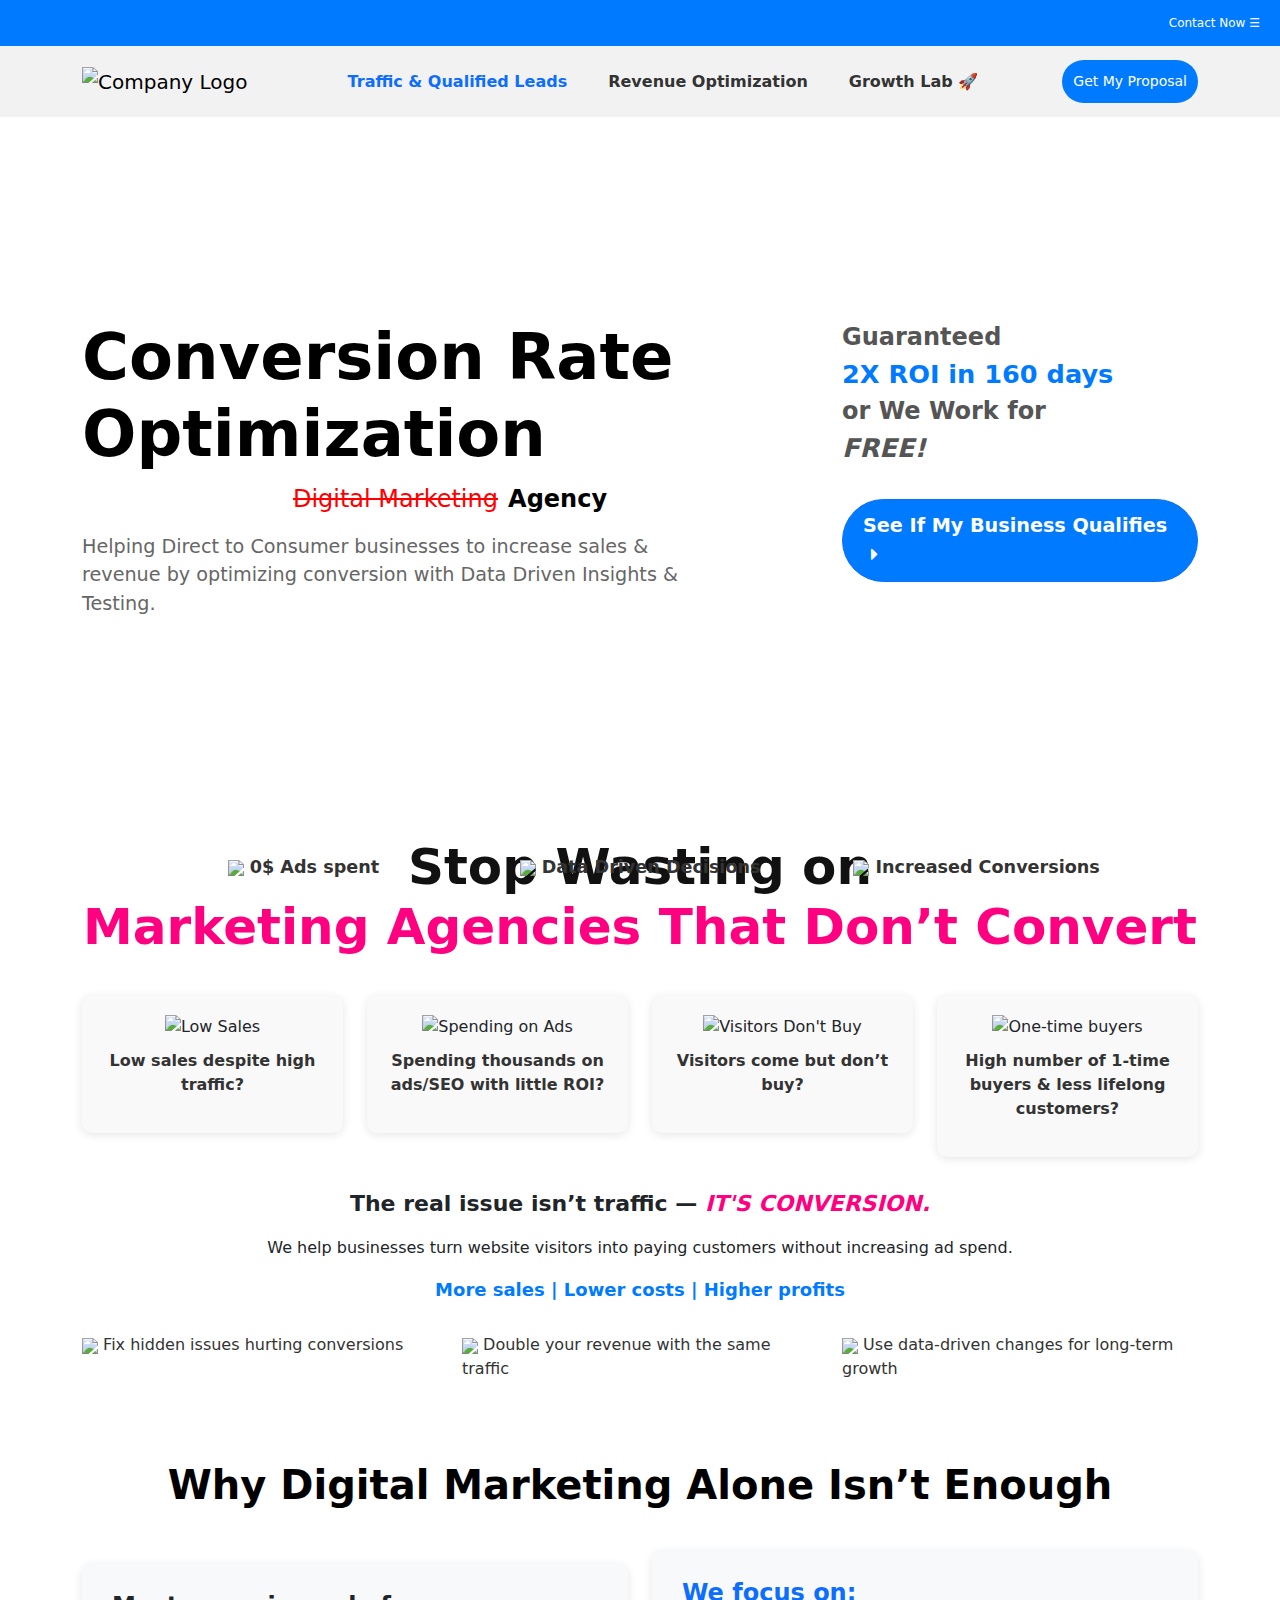
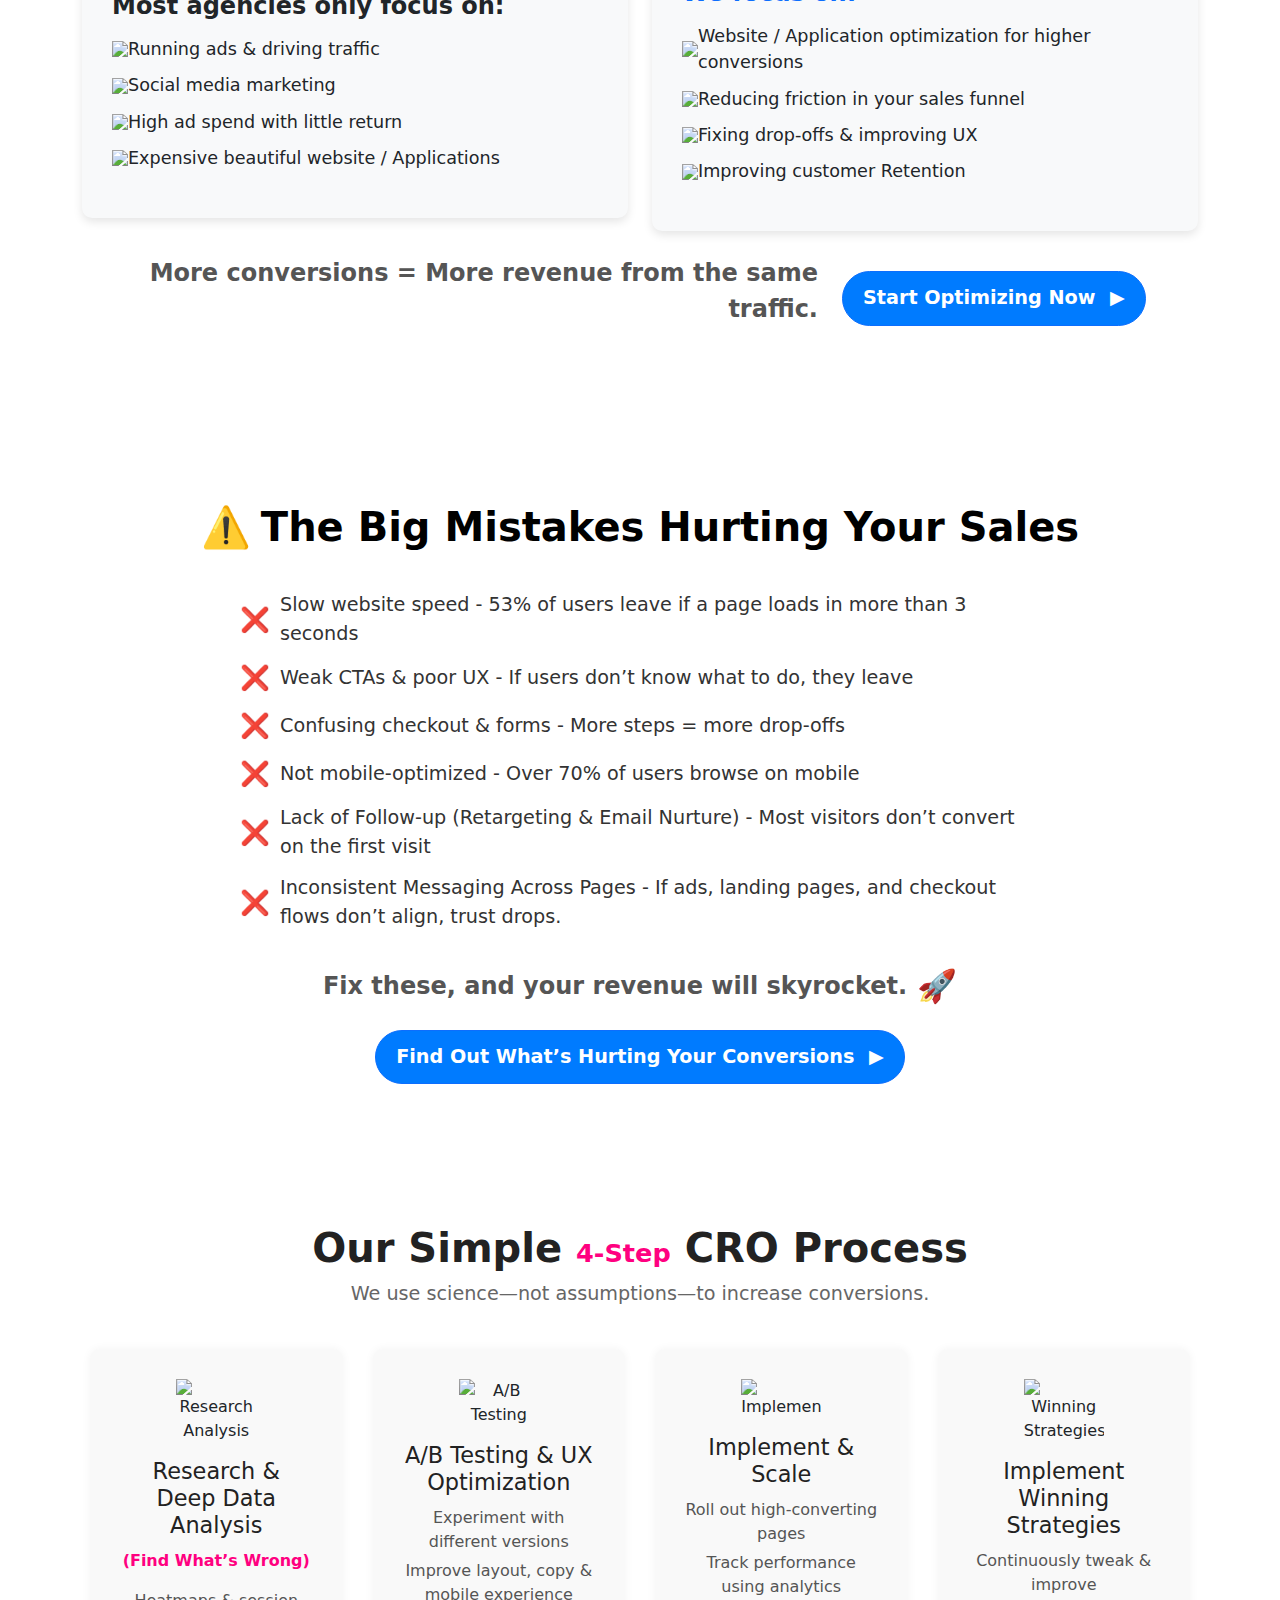
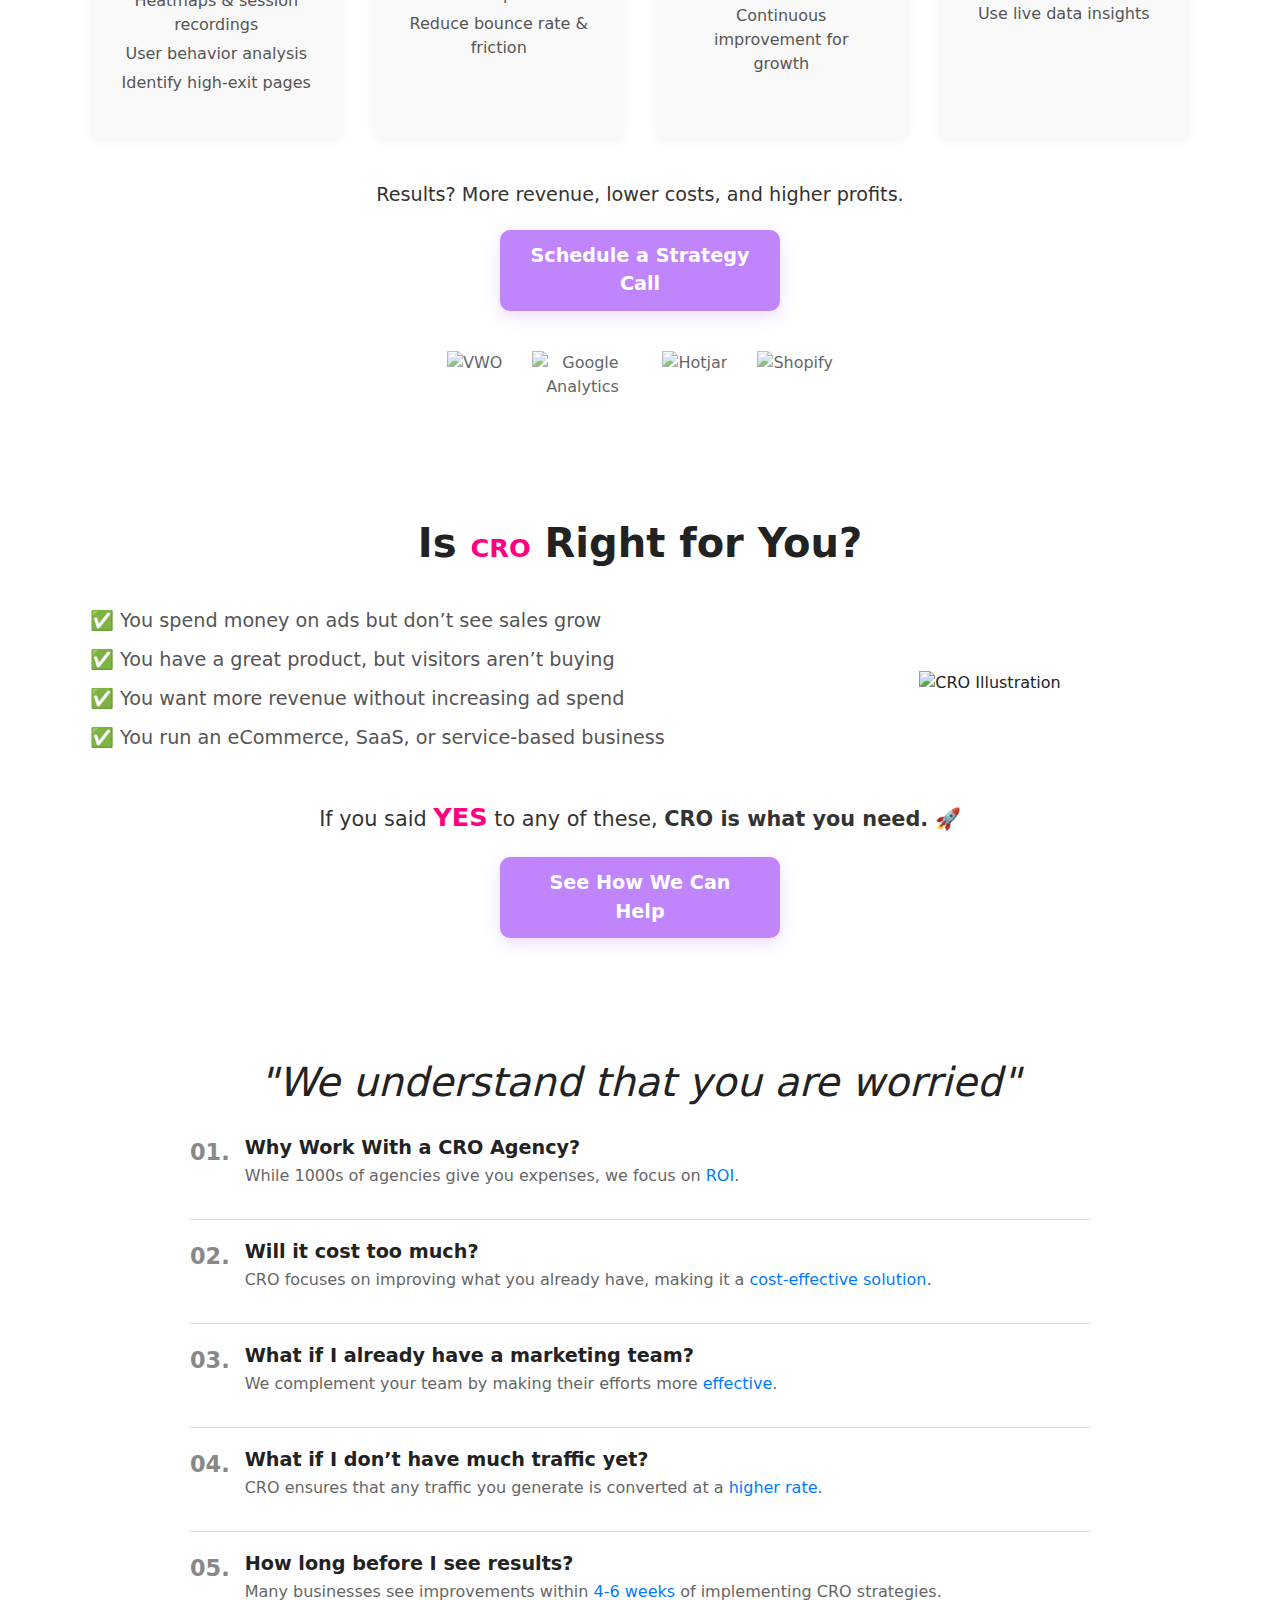
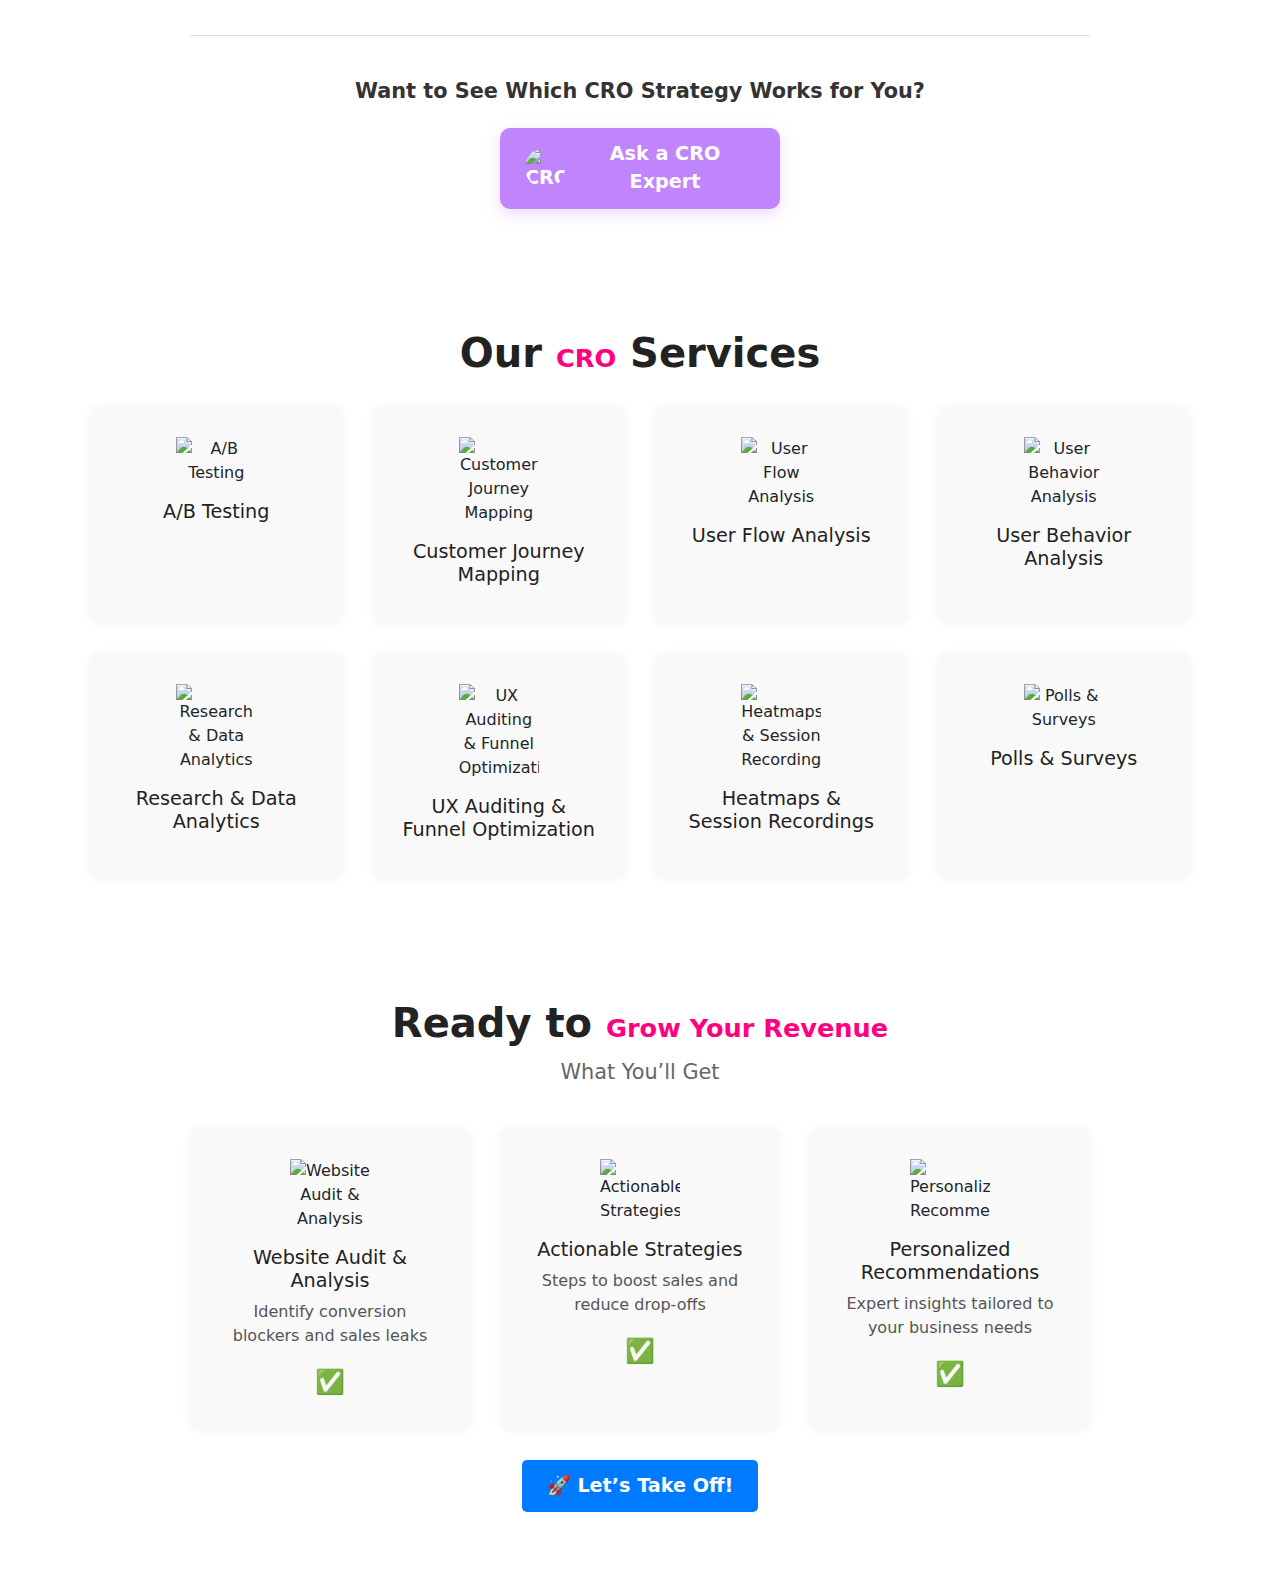
==== commit 980d31b1: "2025-02-25 Update" ====
--- a/index.html
+++ b/index.html
@@ -1,505 +1,550 @@
 <!DOCTYPE html>
 <html lang="en">
+
 <head>
     <meta charset="UTF-8">
     <meta name="viewport" content="width=device-width, initial-scale=1.0">
-    <title>Mega Menu</title>
+    <title>Aenim3 Labs - CRO Agency</title>
     <link href="https://cdn.jsdelivr.net/npm/bootstrap@5.3.0/dist/css/bootstrap.min.css" rel="stylesheet">
     <link rel="stylesheet" href="css/style.css">
+
+    <link rel="stylesheet" href="https://cdnjs.cloudflare.com/ajax/libs/font-awesome/4.7.0/css/font-awesome.min.css">
+
 </head>
+
 <body>
+    <!-- Top Contact Section -->
+    <!-- Top Contact Section -->
     <!-- Top Contact Section -->
     <div class="top-contact">
         <a href="#" class="btn contact-btn">Contact Now &#9776;</a>
     </div>
 
-    <!-- Sticky Navbar -->
-    <nav class="navbar navbar-expand-lg navbar-light sticky-top shadow-sm">
-        <div class="container">
-            <!-- Logo -->
-            <a class="navbar-brand" href="#">
-                <img src="logo.png" alt="Company Logo" height="40">
-            </a>
-
-            <!-- Navbar Toggle Button -->
-            <button class="navbar-toggler" type="button" data-bs-toggle="collapse" data-bs-target="#navbarNav">
-                <span class="navbar-toggler-icon"></span>
-            </button>
-
-            <!-- Navbar Links -->
-            <div class="collapse navbar-collapse justify-content-center" id="navbarNav">
-                <ul class="navbar-nav">
-                    <li class="nav-item position-relative mega-menu-parent">
-                        <a class="nav-link text-primary" href="#">Traffic & Qualified Leads</a>
-                        <div class="mega-menu">
-                            <div class="mega-menu-content">
-                                <div class="column">
-                                    <h5>Lead Generation Services</h5>
-                                    <ul>
-                                        <li>Social Media Management</li>
-                                        <li>Social Media Strategy Development</li>
-                                        <li>Influencer Marketing</li>
-                                        <li>Facebook, Instagram, TikTok, X Ads</li>
-                                        <li>SEO (eCommerce, Mobile, Local)</li>
-                                    </ul>
-                                </div>
-                                <div class="column">
-                                    <h5>Pay-Per-Click Advertising (PPC)</h5>
-                                    <ul>
-                                        <li>Google Ads</li>
-                                        <li>Bing Ads</li>
-                                        <li>Display Advertising</li>
-                                        <li>Retargeting/Remarketing</li>
-                                        <li>Shopping Ads</li>
-                                    </ul>
-                                </div>
-                                <div class="column">
-                                    <h5>Email Marketing</h5>
-                                    <ul>
-                                        <li>Campaigns</li>
-                                        <li>Newsletters</li>
-                                        <li>Drip Campaigns</li>
-                                    </ul>
-                                </div>
-                                <div class="solutions-box">
-                                    <h5>What we solve?</h5>
-                                    <ul>
-                                        <li>My social media marketing isn’t generating revenue</li>
-                                        <li>How & where to sell products online</li>
-                                        <li>How to find clients for my business</li>
-                                        <li>How to find international clients</li>
-                                        <li>Need more visitors to my website</li>
-                                    </ul>
-                                    <a href="#" class="btn btn-danger">Solutions</a>
+    <div class="navbar-indicator-container sticky-top">
+        <!-- Sticky Navbar -->
+        <nav class="navbar navbar-expand-lg navbar-light sticky-top">
+            <div class="container">
+                <!-- Logo -->
+                <a class="navbar-brand" href="#">
+                    <img src="images/nav-logo.png" alt="Company Logo" height="45">
+                </a>
+
+                <!-- Navbar Toggle Button -->
+                <button class="navbar-toggler" type="button" data-bs-toggle="collapse" data-bs-target="#navbarNav">
+                    <span class="navbar-toggler-icon"></span>
+                </button>
+
+                <!-- Navbar Links -->
+                <div class="collapse navbar-collapse justify-content-center" id="navbarNav">
+                    <ul class="navbar-nav">
+                        <li class="nav-item position-relative mega-menu-parent">
+                            <a class="nav-link text-primary" href="#">Traffic & Qualified Leads</a>
+                            <div class="mega-menu">
+                                <div class="mega-menu-content">
+                                    <div class="column">
+                                        <h5>Lead Generation Services</h5>
+                                        <ul>
+                                            <li>Social Media Management</li>
+                                            <li>Social Media Strategy Development</li>
+                                            <li>Influencer Marketing</li>
+                                            <li>Facebook, Instagram, TikTok, X Ads</li>
+                                            <li>SEO (eCommerce, Mobile, Local)</li>
+                                        </ul>
+                                    </div>
+                                    <div class="column">
+                                        <h5>Pay-Per-Click Advertising (PPC)</h5>
+                                        <ul>
+                                            <li>Google Ads</li>
+                                            <li>Bing Ads</li>
+                                            <li>Display Advertising</li>
+                                            <li>Retargeting/Remarketing</li>
+                                            <li>Shopping Ads</li>
+                                        </ul>
+                                    </div>
+                                    <div class="column">
+                                        <h5>Email Marketing</h5>
+                                        <ul>
+                                            <li>Campaigns</li>
+                                            <li>Newsletters</li>
+                                            <li>Drip Campaigns</li>
+                                        </ul>
+                                    </div>
+                                    <div class="solutions-box">
+                                        <h5>What we solve?</h5>
+                                        <ul>
+                                            <li>My social media marketing isn’t generating revenue</li>
+                                            <li>How & where to sell products online</li>
+                                            <li>How to find clients for my business</li>
+                                            <li>How to find international clients</li>
+                                            <li>Need more visitors to my website</li>
+                                        </ul>
+                                        <a href="#" class="btn btn-danger">Solutions</a>
+                                    </div>
                                 </div>
                             </div>
-                        </div>
-                    </li>
-                    <li class="nav-item">
-                        <a class="nav-link" href="#">Revenue Optimization</a>
-                    </li>
-                    <li class="nav-item">
-                        <a class="nav-link" href="#">Growth Lab 🚀</a>
-                    </li>
-                </ul>
-            </div>
-
-            <!-- Call to Action Button -->
-            <a href="#" class="btn proposal-btn">Get My Proposal</a>
-        </div>
-    </nav>
-     <!-- Floating Secondary Navbar -->
-<div class="floating-navbar">
-    <a href="#solve" class="active">What We Solve</a>
-    <a href="#revenue">How We Drive Revenue?</a>
-    <a href="#why-us">Why Us?</a>
-    <a href="#grow-now">Grow Now</a>
-    <a href="#services">All Services</a>
-    <a href="#guide">Guide</a>
-</div>
-
-
-     <!-- Hero Section -->
-     <section class="hero-section">
-        <div class="container">
-            <div class="row align-items-center">
+                        </li>
+                        <li class="nav-item">
+                            <a class="nav-link" href="#">Revenue Optimization</a>
+                        </li>
+                        <li class="nav-item">
+                            <a class="nav-link" href="#">Growth Lab 🚀</a>
+                        </li>
+                    </ul>
+                </div>
+
+                <!-- Call to Action Button -->
+                <a href="#" class="btn proposal-btn">Get My Proposal</a>
+            </div>
+        </nav>
+        <div class="progress-container">
+            <div class="progress-bar" id="myBar"></div>
+        </div>
+    </div>
+
+    <!-- Floating Secondary Navbar -->
+    <div class="floating-navbar">
+        <a href="#solve" class="active">What We Solve</a>
+        <a href="#revenue">How We Drive Revenue?</a>
+        <a href="#why-us">Why Us?</a>
+        <a href="#grow-now">Grow Now</a>
+        <a href="#services">All Services</a>
+        <a href="#guide">Guide</a>
+    </div>
+
+
+    <!-- Hero Section -->
+    <section class="hero-section">
+        <div class="container">
+            <div class="row hero-content">
                 <!-- Left Content -->
-                <div class="col-lg-7">
-                    <h1>Conversion Rate Optimization</h1>
+                <div class="col-lg-8 hero-left-content">
+                    <h1 class="header-text-one">Conversion Rate Optimization</h1>
                     <p class="crossed-text">Digital Marketing</p> <span class="agency-text">Agency</span>
                     <p class="hero-description">
-                        Helping Direct to Consumer businesses to increase sales & revenue by optimizing conversion with Data Driven Insights & Testing.
+                        Helping Direct to Consumer businesses to increase sales & revenue by optimizing conversion with
+                        Data Driven Insights & Testing.
                     </p>
                 </div>
 
                 <!-- Right Content -->
-                <div class="col-lg-5 text-center">
-                    <p class="guarantee-text">Guaranteed <span class="highlight">2X ROI in 160 days</span> <br> or We Work for <span class="bold-free">FREE!</span></p>
-                    <a href="#" class="btn btn-primary hero-btn">See If My Business Qualifies <span>▶</span></a>
-                </div>
-            </div>
-        </div>
-
-        <!-- Bottom Features -->
-        <div class="bottom-features">
-            <div class="container text-center">
-                <div class="row">
-                    <div class="col-md-4">
-                        ✅ <span>0$ Ads spent</span>
-                    </div>
-                    <div class="col-md-4">
-                        ✅ <span>Data Driven Decisions</span>
-                    </div>
-                    <div class="col-md-4">
-                        ✅ <span>Increased Conversions</span>
-                    </div>
-                </div>
-            </div>
-        </div>
-    </section>
-    <!-- 🔹 Conversion Problem Section -->
-<section class="conversion-problem">
-    <div class="container text-center">
-        
-        <!-- Main Heading -->
-        <h2 class="conversion-title">
-            Stop <span class="crossed-out">Wasting</span> on 
-            <span class="highlight-text">Marketing Agencies That Don’t Convert</span>
-        </h2>
-
-        <!-- 4 Problem Boxes -->
-        <div class="row">
-            <div class="col-md-3">
-                <div class="problem-box">
-                    <img src="assets/img/low-sales.png" alt="Low Sales">
-                    <p>Low sales despite high traffic?</p>
-                </div>
-            </div>
-            <div class="col-md-3">
-                <div class="problem-box">
-                    <img src="assets/img/seo-ads.png" alt="Spending on Ads">
-                    <p>Spending thousands on ads/SEO with little ROI?</p>
-                </div>
-            </div>
-            <div class="col-md-3">
-                <div class="problem-box">
-                    <img src="assets/img/no-buyers.png" alt="Visitors Don't Buy">
-                    <p>Visitors come but don’t buy?</p>
-                </div>
-            </div>
-            <div class="col-md-3">
-                <div class="problem-box">
-                    <img src="assets/img/one-time-buyers.png" alt="One-time buyers">
-                    <p>High number of 1-time buyers & less lifelong customers?</p>
-                </div>
-            </div>
-        </div>
-
-        <!-- Subheading: Conversion Importance -->
-        <p class="conversion-subheading">
-            The real issue isn’t traffic—<span class="conversion-highlight">IT'S CONVERSION.</span>
-        </p>
-
-        <!-- Call-to-Action Links -->
-        <p class="cta-links">
-            <a href="#">More sales</a> | <a href="#">Lower costs</a> | <a href="#">Higher profits</a>
-        </p>
-
-        <!-- 3 Benefit Points -->
-        <div class="row benefits">
-            <div class="col-md-4 text-md-start text-center">
-                ✅ Fix hidden issues hurting conversions
-            </div>
-            <div class="col-md-4 text-md-start text-center">
-                ✅ Double your revenue with the same traffic
-            </div>
-            <div class="col-md-4 text-md-start text-center">
-                ✅ Use data-driven changes for long-term growth
-            </div>
-        </div>
-
-    </div>
-</section>
- <!-- Third Section: Why Digital Marketing Alone Isn’t Enough -->
- <section class="digital-marketing-section">
-    <div class="container">
-        <h2 class="section-heading text-center">Why Digital Marketing Alone Isn’t Enough</h2>
-        <div class="row align-items-center">
-            <!-- Left Box -->
-            <div class="col-lg-6">
-                <div class="focus-box left-box">
-                    <h3 class="box-title">Most agencies only focus on:</h3>
-                    <ul class="negative-points">
-                        <li><span class="icon">❌</span> Running ads & driving traffic</li>
-                        <li><span class="icon">❌</span> Social media marketing</li>
-                        <li><span class="icon">❌</span> High ad spend with little return</li>
-                        <li><span class="icon">❌</span> Expensive beautiful website / Applications</li>
+                <div class="col-lg-4 text-center">
+                    <p class="guarantee-text">Guaranteed <br><span class="highlight">2X ROI in 160 days</span> <br> or
+                        We Work for <br> <span class="bold-free">FREE!</span></p>
+                    <a href="#" class="btn btn-primary hero-btn">See If My Business Qualifies <span><i
+                                class="fa fa-caret-right" aria-hidden="true"></i></span></a>
+                </div>
+
+
+                <!-- Bottom Features -->
+                <div class="bottom-features">
+                    <div class="text-center">
+                        <div class="row">
+                            <div class="col-md-4 feature-item"><img class="feature-item-image"
+                                    src="images/green-tick.png">
+                                <span>0$ Ads spent</span>
+                            </div>
+                            <div class="col-md-4 feature-item"><img class="feature-item-image"
+                                    src="images/green-tick.png">
+                                <span>Data Driven Decisions</span>
+                            </div>
+                            <div class="col-md-4 feature-item"><img class="feature-item-image"
+                                    src="images/green-tick.png">
+                                <span>Increased Conversions</span>
+                            </div>
+                        </div>
+                    </div>
+                </div>
+                <div class=" row line-separator"></div>
+            </div>
+        </div>
+    </section>
+
+
+    <!-- Conversion Problem Section -->
+    <section class="conversion-problem">
+        <div class="container text-center">
+
+            <!-- Main Heading -->
+            <h2 class="conversion-title"> Stop Wasting on<br>
+                <span class="highlight-text">Marketing Agencies That Don’t Convert</span>
+            </h2>
+
+            <!-- 4 Problem Boxes -->
+            <div class="row">
+                <div class="col-md-3">
+                    <div class="problem-box">
+                        <img src="images/conversion-problem-01.png" alt="Low Sales">
+                        <p>Low sales despite high traffic?</p>
+                    </div>
+                </div>
+                <div class="col-md-3">
+                    <div class="problem-box">
+                        <img src="images/conversion-problem-02.png" alt="Spending on Ads">
+                        <p>Spending thousands on ads/SEO with little ROI?</p>
+                    </div>
+                </div>
+                <div class="col-md-3">
+                    <div class="problem-box">
+                        <img src="images/conversion-problem-03.png" alt="Visitors Don't Buy">
+                        <p>Visitors come but don’t buy?</p>
+                    </div>
+                </div>
+                <div class="col-md-3">
+                    <div class="problem-box">
+                        <img src="images/conversion-problem-04.png" alt="One-time buyers">
+                        <p>High number of 1-time buyers & less lifelong customers?</p>
+                    </div>
+                </div>
+            </div>
+
+            <!-- Subheading: Conversion Importance -->
+            <p class="conversion-subheading">
+                The real issue isn’t traffic — <span class="conversion-highlight">IT'S CONVERSION.</span>
+            </p>
+            <p class="conversion-subheading-02"> We help businesses turn website visitors into paying customers without
+                increasing ad spend.</p>
+            <!-- Call-to-Action Links -->
+            <p class="cta-links">
+                <a href="#">More sales | Lower costs | Higher profits </a>
+            </p>
+
+            <!-- 3 Benefit Points -->
+            <div class="row benefits">
+                <div class="col-md-4 text-md-start text-center"><img class="feature-item-image"
+                        src="images/green-tick.png"> <span>Fix hidden issues hurting conversions</span>
+                </div>
+                <div class="col-md-4 text-md-start text-center"><img class="feature-item-image"
+                        src="images/green-tick.png"> <span>Double your revenue with the same traffic</span>
+                </div>
+                <div class="col-md-4 text-md-start text-center">
+                    <img class="feature-item-image" src="images/green-tick.png"> <span>Use data-driven changes for
+                        long-term growth</span>
+                </div>
+            </div>
+
+            <div class=" row line-separator"></div>
+        </div>
+    </section>
+
+    <!-- Third Section: Why Digital Marketing Alone Isn’t Enough -->
+    <section class="digital-marketing-section">
+        <div class="container">
+            <h2 class="section-heading text-center">Why Digital Marketing Alone Isn’t Enough</h2>
+            <div class="row align-items-center">
+                <!-- Left Box -->
+                <div class="col-lg-6">
+                    <div class="focus-box left-box">
+                        <h3 class="box-title">Most agencies only focus on:</h3>
+                        <ul class="negative-points">
+                            <li><img class="negative-point-icon" src="images/negative-point.png"><span>Running ads &
+                                    driving traffic</span></li>
+                            <li><img class="negative-point-icon" src="images/negative-point.png"><span> Social media
+                                    marketing</span></li>
+                            <li><img class="negative-point-icon" src="images/negative-point.png"><span>High ad spend
+                                    with little return</span></li>
+                            <li><img class="negative-point-icon" src="images/negative-point.png"><span>Expensive
+                                    beautiful website / Applications</span></li>
+                        </ul>
+                    </div>
+                </div>
+                <!-- Right Box -->
+                <div class="col-lg-6">
+                    <div class="focus-box right-box">
+                        <h3 class="box-title text-primary">We focus on:</h3>
+                        <ul class="positive-points">
+                            <li><img class="positive-point-icon" src="images/positive-point.png"><span>Website /
+                                    Application optimization for higher conversions</span></li>
+                            <li><img class="positive-point-icon" src="images/positive-point.png"><span> Reducing
+                                    friction in your sales funnel</span></li>
+                            <li><img class="positive-point-icon" src="images/positive-point.png"><span>Fixing drop-offs
+                                    & improving UX</span></li>
+                            <li><img class="positive-point-icon" src="images/positive-point.png"><span>Improving
+                                    customer Retention</span></li>
+                        </ul>
+                    </div>
+                </div>
+            </div>
+
+            <div class="row align-items-center mt-4">
+                <div class="col-lg-8 text-lg-end text-center ">
+                    <p class="conversion-message">More conversions = More revenue from the same traffic.</p>
+                </div>
+                <div class="col-lg-4 text-lg-start text-center">
+                    <a href="#" class="btn btn-primary optimize-btn">Start Optimizing Now <span>▶</span></a>
+                </div>
+            </div>
+            <div class=" row line-separator"></div>
+        </div>
+    </section>
+
+
+    <!-- The Big Mistakes Hurting Your Sales Section -->
+    <section class="big-mistakes-section">
+        <div class="container">
+            <h2 class="big-mistakes-title">
+                <span class="warning-icon">⚠️</span> The Big Mistakes Hurting Your Sales
+            </h2>
+            <ul class="mistakes-list">
+                <li><span class="icon">❌</span> Slow website speed - 53% of users leave if a page loads in more than 3
+                    seconds</li>
+                <li><span class="icon">❌</span> Weak CTAs & poor UX - If users don’t know what to do, they leave</li>
+                <li><span class="icon">❌</span> Confusing checkout & forms - More steps = more drop-offs</li>
+                <li><span class="icon">❌</span> Not mobile-optimized - Over 70% of users browse on mobile</li>
+                <li><span class="icon">❌</span> Lack of Follow-up (Retargeting & Email Nurture) - Most visitors don’t
+                    convert on the first visit</li>
+                <li><span class="icon">❌</span> Inconsistent Messaging Across Pages - If ads, landing pages, and
+                    checkout flows don’t align, trust drops.</li>
+            </ul>
+
+            <div class="revenue-message">
+                Fix these, and your revenue will skyrocket.
+                <span class="rocket-icon">🚀</span>
+            </div>
+
+            <a href="#" class="btn btn-primary conversion-btn">Find Out What’s Hurting Your Conversions
+                <span>▶</span></a>
+        </div>
+    </section>
+    <!-- CRO Process Section -->
+    <section class="cro-process">
+        <div class="container">
+            <h2 class="cro-title">
+                Our Simple <span class="highlight">4-Step</span> CRO Process
+            </h2>
+            <p class="cro-subtitle">
+                We use science—not assumptions—to increase conversions.
+            </p>
+
+            <div class="cro-steps">
+                <div class="cro-step">
+                    <img src="images/research.png" alt="Research Analysis">
+                    <h3>Research & Deep Data Analysis</h3>
+                    <p>(Find What’s Wrong)</p>
+                    <ul>
+                        <li>Heatmaps & session recordings</li>
+                        <li>User behavior analysis</li>
+                        <li>Identify high-exit pages</li>
                     </ul>
                 </div>
-            </div>
-            <!-- Right Box -->
-            <div class="col-lg-6">
-                <div class="focus-box right-box">
-                    <h3 class="box-title text-primary">We focus on:</h3>
-                    <ul class="positive-points">
-                        <li><span class="icon">✅</span> Website / Application optimization for higher conversions</li>
-                        <li><span class="icon">✅</span> Reducing friction in your sales funnel</li>
-                        <li><span class="icon">✅</span> Fixing drop-offs & improving UX</li>
-                        <li><span class="icon">✅</span> Improving customer Retention</li>
+
+                <div class="cro-step">
+                    <img src="images/ab-testing.png" alt="A/B Testing">
+                    <h3>A/B Testing & UX Optimization</h3>
+                    <ul>
+                        <li>Experiment with different versions</li>
+                        <li>Improve layout, copy & mobile experience</li>
+                        <li>Reduce bounce rate & friction</li>
                     </ul>
                 </div>
-            </div>
-        </div>
-        
-        <div class="row align-items-center mt-4">
-            <div class="col-lg-8 text-lg-end text-center">
-                <p class="conversion-message">More conversions = More revenue from the same traffic.</p>
-            </div>
-            <div class="col-lg-4 text-lg-start text-center">
-                <a href="#" class="btn btn-primary optimize-btn">Start Optimizing Now <span>▶</span></a>
-            </div>
-        </div>
-    </div>
-</section>
- <!-- The Big Mistakes Hurting Your Sales Section -->
- <section class="big-mistakes-section">
-    <div class="container">
-        <h2 class="big-mistakes-title">
-            <span class="warning-icon">⚠️</span> The Big Mistakes Hurting Your Sales
-        </h2>
-        <ul class="mistakes-list">
-            <li><span class="icon">❌</span> Slow website speed - 53% of users leave if a page loads in more than 3 seconds</li>
-            <li><span class="icon">❌</span> Weak CTAs & poor UX - If users don’t know what to do, they leave</li>
-            <li><span class="icon">❌</span> Confusing checkout & forms - More steps = more drop-offs</li>
-            <li><span class="icon">❌</span> Not mobile-optimized - Over 70% of users browse on mobile</li>
-            <li><span class="icon">❌</span> Lack of Follow-up (Retargeting & Email Nurture) - Most visitors don’t convert on the first visit</li>
-            <li><span class="icon">❌</span> Inconsistent Messaging Across Pages - If ads, landing pages, and checkout flows don’t align, trust drops.</li>
-        </ul>
-        
-        <div class="revenue-message">
-            Fix these, and your revenue will skyrocket.
-            <span class="rocket-icon">🚀</span>
-        </div>
-        
-        <a href="#" class="btn btn-primary conversion-btn">Find Out What’s Hurting Your Conversions <span>▶</span></a>
-    </div>
-</section>
-<!-- CRO Process Section -->
-<section class="cro-process">
-    <div class="container">
-        <h2 class="cro-title">
-            Our Simple <span class="highlight">4-Step</span> CRO Process
-        </h2>
-        <p class="cro-subtitle">
-            We use science—not assumptions—to increase conversions.
-        </p>
-
-        <div class="cro-steps">
-            <div class="cro-step">
-                <img src="images/research.png" alt="Research Analysis">
-                <h3>Research & Deep Data Analysis</h3>
-                <p>(Find What’s Wrong)</p>
-                <ul>
-                    <li>Heatmaps & session recordings</li>
-                    <li>User behavior analysis</li>
-                    <li>Identify high-exit pages</li>
-                </ul>
-            </div>
-
-            <div class="cro-step">
-                <img src="images/ab-testing.png" alt="A/B Testing">
-                <h3>A/B Testing & UX Optimization</h3>
-                <ul>
-                    <li>Experiment with different versions</li>
-                    <li>Improve layout, copy & mobile experience</li>
-                    <li>Reduce bounce rate & friction</li>
-                </ul>
-            </div>
-
-            <div class="cro-step">
-                <img src="images/scale.png" alt="Implementation">
-                <h3>Implement & Scale</h3>
-                <ul>
-                    <li>Roll out high-converting pages</li>
-                    <li>Track performance using analytics</li>
-                    <li>Continuous improvement for growth</li>
-                </ul>
-            </div>
-
-            <div class="cro-step">
-                <img src="images/winning-strategies.png" alt="Winning Strategies">
-                <h3>Implement Winning Strategies</h3>
-                <ul>
-                    <li>Continuously tweak & improve</li>
-                    <li>Use live data insights</li>
-                </ul>
-            </div>
-        </div>
-
-        <p class="cro-results">
-            Results? More revenue, lower costs, and higher profits.
-        </p>
-
-        <a href="#" class="cro-button">Schedule a Strategy Call</a>
-
-        <div class="cro-logos">
-            <img src="images/vwo.png" alt="VWO">
-            <img src="images/google-analytics.png" alt="Google Analytics">
-            <img src="images/hotjar.png" alt="Hotjar">
-            <img src="images/shopify.png" alt="Shopify">
-        </div>
-    </div>
-</section>
-<!-- Is CRO Right for You Section -->
-<section class="cro-right">
-    <div class="container">
-        <h2 class="cro-right-title">
-            Is <span class="highlight">CRO</span> Right for You?
-        </h2>
-
-        <div class="cro-right-content">
-            <div class="cro-right-text">
-                <ul>
-                    <li>✅ You spend money on ads but don’t see sales grow</li>
-                    <li>✅ You have a great product, but visitors aren’t buying</li>
-                    <li>✅ You want more revenue without increasing ad spend</li>
-                    <li>✅ You run an eCommerce, SaaS, or service-based business</li>
-                </ul>
-            </div>
-            <div class="cro-right-image">
-                <img src="images/cro-illustration.png" alt="CRO Illustration">
-            </div>
-        </div>
-
-        <p class="cro-right-note">
-            If you said <span class="highlight">YES</span> to any of these, <span class="bold">CRO is what you need.</span> 🚀
-        </p>
-
-        <a href="#" class="cro-button">See How We Can Help</a>
-    </div>
-</section>
-<!-- Concerned About CRO Section -->
-<section class="cro-concern">
-    <div class="container">
-        <h2 class="cro-concern-title">
-            <em>"We understand that you are worried"</em>
-        </h2>
-
-        <div class="cro-faq">
-            <div class="faq-item">
-                <span class="faq-number">01.</span>
-                <div class="faq-content">
-                    <h3>Why Work With a CRO Agency?</h3>
-                    <p>While 1000s of agencies give you expenses, we focus on <a href="#">ROI</a>.</p>
-                </div>
-            </div>
-
-            <div class="faq-item">
-                <span class="faq-number">02.</span>
-                <div class="faq-content">
-                    <h3>Will it cost too much?</h3>
-                    <p>CRO focuses on improving what you already have, making it a <a href="#">cost-effective solution</a>.</p>
-                </div>
-            </div>
-
-            <div class="faq-item">
-                <span class="faq-number">03.</span>
-                <div class="faq-content">
-                    <h3>What if I already have a marketing team?</h3>
-                    <p>We complement your team by making their efforts more <a href="#">effective</a>.</p>
-                </div>
-            </div>
-
-            <div class="faq-item">
-                <span class="faq-number">04.</span>
-                <div class="faq-content">
-                    <h3>What if I don’t have much traffic yet?</h3>
-                    <p>CRO ensures that any traffic you generate is converted at a <a href="#">higher rate</a>.</p>
-                </div>
-            </div>
-
-            <div class="faq-item">
-                <span class="faq-number">05.</span>
-                <div class="faq-content">
-                    <h3>How long before I see results?</h3>
-                    <p>Many businesses see improvements within <a href="#">4-6 weeks</a> of implementing CRO strategies.</p>
-                </div>
-            </div>
-        </div>
-
-        <p class="cro-strategy">
-            Want to See Which CRO Strategy Works for You?
-        </p>
-
-        <a href="#" class="cro-button">
-            <img src="images/expert.png" alt="CRO Expert"> 
-            Ask a CRO Expert
-        </a>
-    </div>
-</section>
-<!-- CRO Services Section -->
-<section class="cro-services">
-    <div class="container">
-        <h2 class="cro-services-title">
-            Our <span class="highlight">CRO</span> Services
-        </h2>
-
-        <div class="cro-services-grid">
-            <div class="service-item">
-                <img src="images/ab-testing.png" alt="A/B Testing">
-                <h3>A/B Testing</h3>
-            </div>
-            <div class="service-item">
-                <img src="images/customer-journey.png" alt="Customer Journey Mapping">
-                <h3>Customer Journey Mapping</h3>
-            </div>
-            <div class="service-item">
-                <img src="images/user-flow.png" alt="User Flow Analysis">
-                <h3>User Flow Analysis</h3>
-            </div>
-            <div class="service-item">
-                <img src="images/user-behavior.png" alt="User Behavior Analysis">
-                <h3>User Behavior Analysis</h3>
-            </div>
-            <div class="service-item">
-                <img src="images/data-analytics.png" alt="Research & Data Analytics">
-                <h3>Research & Data Analytics</h3>
-            </div>
-            <div class="service-item">
-                <img src="images/ux-funnel.png" alt="UX Auditing & Funnel Optimization">
-                <h3>UX Auditing & Funnel Optimization</h3>
-            </div>
-            <div class="service-item">
-                <img src="images/heatmaps.png" alt="Heatmaps & Session Recordings">
-                <h3>Heatmaps & Session Recordings</h3>
-            </div>
-            <div class="service-item">
-                <img src="images/polls.png" alt="Polls & Surveys">
-                <h3>Polls & Surveys</h3>
-            </div>
-        </div>
-    </div>
-</section>
-<!-- Grow Your Revenue Section -->
-<section class="grow-revenue">
-    <div class="container">
-        <h2 class="grow-title">
-            Ready to <span class="highlight">Grow Your Revenue</span>
-        </h2>
-        <p class="grow-subtitle">What You’ll Get</p>
-
-        <div class="grow-grid">
-            <div class="grow-item">
-                <img src="images/website-audit.png" alt="Website Audit & Analysis">
-                <h3>Website Audit & Analysis</h3>
-                <p>Identify conversion blockers and sales leaks</p>
-                <span class="check-icon">✅</span>
-            </div>
-
-            <div class="grow-item">
-                <img src="images/actionable-strategies.png" alt="Actionable Strategies">
-                <h3>Actionable Strategies</h3>
-                <p>Steps to boost sales and reduce drop-offs</p>
-                <span class="check-icon">✅</span>
-            </div>
-
-            <div class="grow-item">
-                <img src="images/personalized-recommendations.png" alt="Personalized Recommendations">
-                <h3>Personalized Recommendations</h3>
-                <p>Expert insights tailored to your business needs</p>
-                <span class="check-icon">✅</span>
-            </div>
-        </div>
-
-        <a href="#" class="grow-button">
-            🚀 Let’s Take Off!
-        </a>
-    </div>
-</section>
+
+                <div class="cro-step">
+                    <img src="images/scale.png" alt="Implementation">
+                    <h3>Implement & Scale</h3>
+                    <ul>
+                        <li>Roll out high-converting pages</li>
+                        <li>Track performance using analytics</li>
+                        <li>Continuous improvement for growth</li>
+                    </ul>
+                </div>
+
+                <div class="cro-step">
+                    <img src="images/winning-strategies.png" alt="Winning Strategies">
+                    <h3>Implement Winning Strategies</h3>
+                    <ul>
+                        <li>Continuously tweak & improve</li>
+                        <li>Use live data insights</li>
+                    </ul>
+                </div>
+            </div>
+
+            <p class="cro-results">
+                Results? More revenue, lower costs, and higher profits.
+            </p>
+
+            <a href="#" class="cro-button">Schedule a Strategy Call</a>
+
+            <div class="cro-logos">
+                <img src="images/vwo.png" alt="VWO">
+                <img src="images/google-analytics.png" alt="Google Analytics">
+                <img src="images/hotjar.png" alt="Hotjar">
+                <img src="images/shopify.png" alt="Shopify">
+            </div>
+        </div>
+    </section>
+    <!-- Is CRO Right for You Section -->
+    <section class="cro-right">
+        <div class="container">
+            <h2 class="cro-right-title">
+                Is <span class="highlight">CRO</span> Right for You?
+            </h2>
+
+            <div class="cro-right-content">
+                <div class="cro-right-text">
+                    <ul>
+                        <li>✅ You spend money on ads but don’t see sales grow</li>
+                        <li>✅ You have a great product, but visitors aren’t buying</li>
+                        <li>✅ You want more revenue without increasing ad spend</li>
+                        <li>✅ You run an eCommerce, SaaS, or service-based business</li>
+                    </ul>
+                </div>
+                <div class="cro-right-image">
+                    <img src="images/cro-illustration.png" alt="CRO Illustration">
+                </div>
+            </div>
+
+            <p class="cro-right-note">
+                If you said <span class="highlight">YES</span> to any of these, <span class="bold">CRO is what you
+                    need.</span> 🚀
+            </p>
+
+            <a href="#" class="cro-button">See How We Can Help</a>
+        </div>
+    </section>
+    <!-- Concerned About CRO Section -->
+    <section class="cro-concern">
+        <div class="container">
+            <h2 class="cro-concern-title">
+                <em>"We understand that you are worried"</em>
+            </h2>
+
+            <div class="cro-faq">
+                <div class="faq-item">
+                    <span class="faq-number">01.</span>
+                    <div class="faq-content">
+                        <h3>Why Work With a CRO Agency?</h3>
+                        <p>While 1000s of agencies give you expenses, we focus on <a href="#">ROI</a>.</p>
+                    </div>
+                </div>
+
+                <div class="faq-item">
+                    <span class="faq-number">02.</span>
+                    <div class="faq-content">
+                        <h3>Will it cost too much?</h3>
+                        <p>CRO focuses on improving what you already have, making it a <a href="#">cost-effective
+                                solution</a>.</p>
+                    </div>
+                </div>
+
+                <div class="faq-item">
+                    <span class="faq-number">03.</span>
+                    <div class="faq-content">
+                        <h3>What if I already have a marketing team?</h3>
+                        <p>We complement your team by making their efforts more <a href="#">effective</a>.</p>
+                    </div>
+                </div>
+
+                <div class="faq-item">
+                    <span class="faq-number">04.</span>
+                    <div class="faq-content">
+                        <h3>What if I don’t have much traffic yet?</h3>
+                        <p>CRO ensures that any traffic you generate is converted at a <a href="#">higher rate</a>.</p>
+                    </div>
+                </div>
+
+                <div class="faq-item">
+                    <span class="faq-number">05.</span>
+                    <div class="faq-content">
+                        <h3>How long before I see results?</h3>
+                        <p>Many businesses see improvements within <a href="#">4-6 weeks</a> of implementing CRO
+                            strategies.</p>
+                    </div>
+                </div>
+            </div>
+
+            <p class="cro-strategy">
+                Want to See Which CRO Strategy Works for You?
+            </p>
+
+            <a href="#" class="cro-button">
+                <img src="images/expert.png" alt="CRO Expert">
+                Ask a CRO Expert
+            </a>
+        </div>
+    </section>
+    <!-- CRO Services Section -->
+    <section class="cro-services">
+        <div class="container">
+            <h2 class="cro-services-title">
+                Our <span class="highlight">CRO</span> Services
+            </h2>
+
+            <div class="cro-services-grid">
+                <div class="service-item">
+                    <img src="images/ab-testing.png" alt="A/B Testing">
+                    <h3>A/B Testing</h3>
+                </div>
+                <div class="service-item">
+                    <img src="images/customer-journey.png" alt="Customer Journey Mapping">
+                    <h3>Customer Journey Mapping</h3>
+                </div>
+                <div class="service-item">
+                    <img src="images/user-flow.png" alt="User Flow Analysis">
+                    <h3>User Flow Analysis</h3>
+                </div>
+                <div class="service-item">
+                    <img src="images/user-behavior.png" alt="User Behavior Analysis">
+                    <h3>User Behavior Analysis</h3>
+                </div>
+                <div class="service-item">
+                    <img src="images/data-analytics.png" alt="Research & Data Analytics">
+                    <h3>Research & Data Analytics</h3>
+                </div>
+                <div class="service-item">
+                    <img src="images/ux-funnel.png" alt="UX Auditing & Funnel Optimization">
+                    <h3>UX Auditing & Funnel Optimization</h3>
+                </div>
+                <div class="service-item">
+                    <img src="images/heatmaps.png" alt="Heatmaps & Session Recordings">
+                    <h3>Heatmaps & Session Recordings</h3>
+                </div>
+                <div class="service-item">
+                    <img src="images/polls.png" alt="Polls & Surveys">
+                    <h3>Polls & Surveys</h3>
+                </div>
+            </div>
+        </div>
+    </section>
+    <!-- Grow Your Revenue Section -->
+    <section class="grow-revenue">
+        <div class="container">
+            <h2 class="grow-title">
+                Ready to <span class="highlight">Grow Your Revenue</span>
+            </h2>
+            <p class="grow-subtitle">What You’ll Get</p>
+
+            <div class="grow-grid">
+                <div class="grow-item">
+                    <img src="images/website-audit.png" alt="Website Audit & Analysis">
+                    <h3>Website Audit & Analysis</h3>
+                    <p>Identify conversion blockers and sales leaks</p>
+                    <span class="check-icon">✅</span>
+                </div>
+
+                <div class="grow-item">
+                    <img src="images/actionable-strategies.png" alt="Actionable Strategies">
+                    <h3>Actionable Strategies</h3>
+                    <p>Steps to boost sales and reduce drop-offs</p>
+                    <span class="check-icon">✅</span>
+                </div>
+
+                <div class="grow-item">
+                    <img src="images/personalized-recommendations.png" alt="Personalized Recommendations">
+                    <h3>Personalized Recommendations</h3>
+                    <p>Expert insights tailored to your business needs</p>
+                    <span class="check-icon">✅</span>
+                </div>
+            </div>
+
+            <a href="#" class="grow-button">
+                🚀 Let’s Take Off!
+            </a>
+        </div>
+    </section>
 
 
 
     <script src="https://cdn.jsdelivr.net/npm/bootstrap@5.3.0/dist/js/bootstrap.bundle.min.js"></script>
     <script src="js/script.js"></script>
 </body>
-</html>
+
+</html>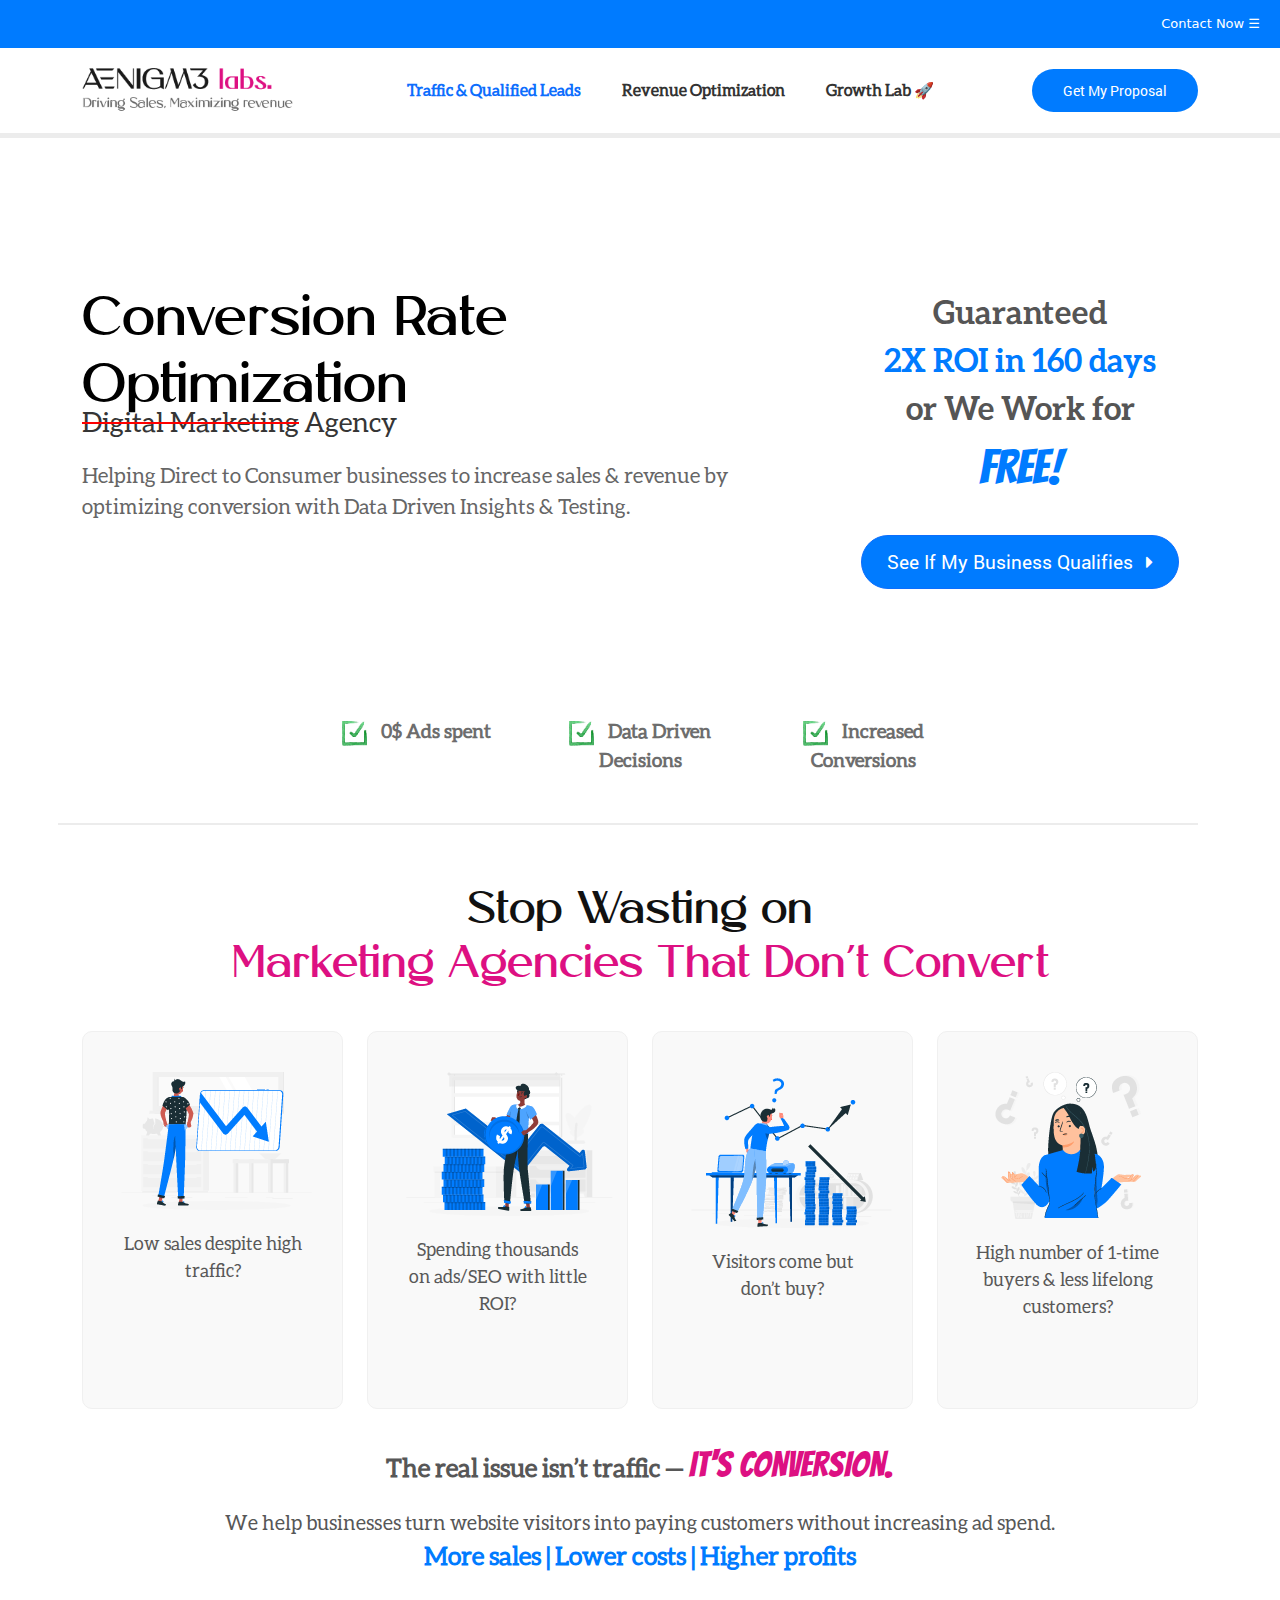
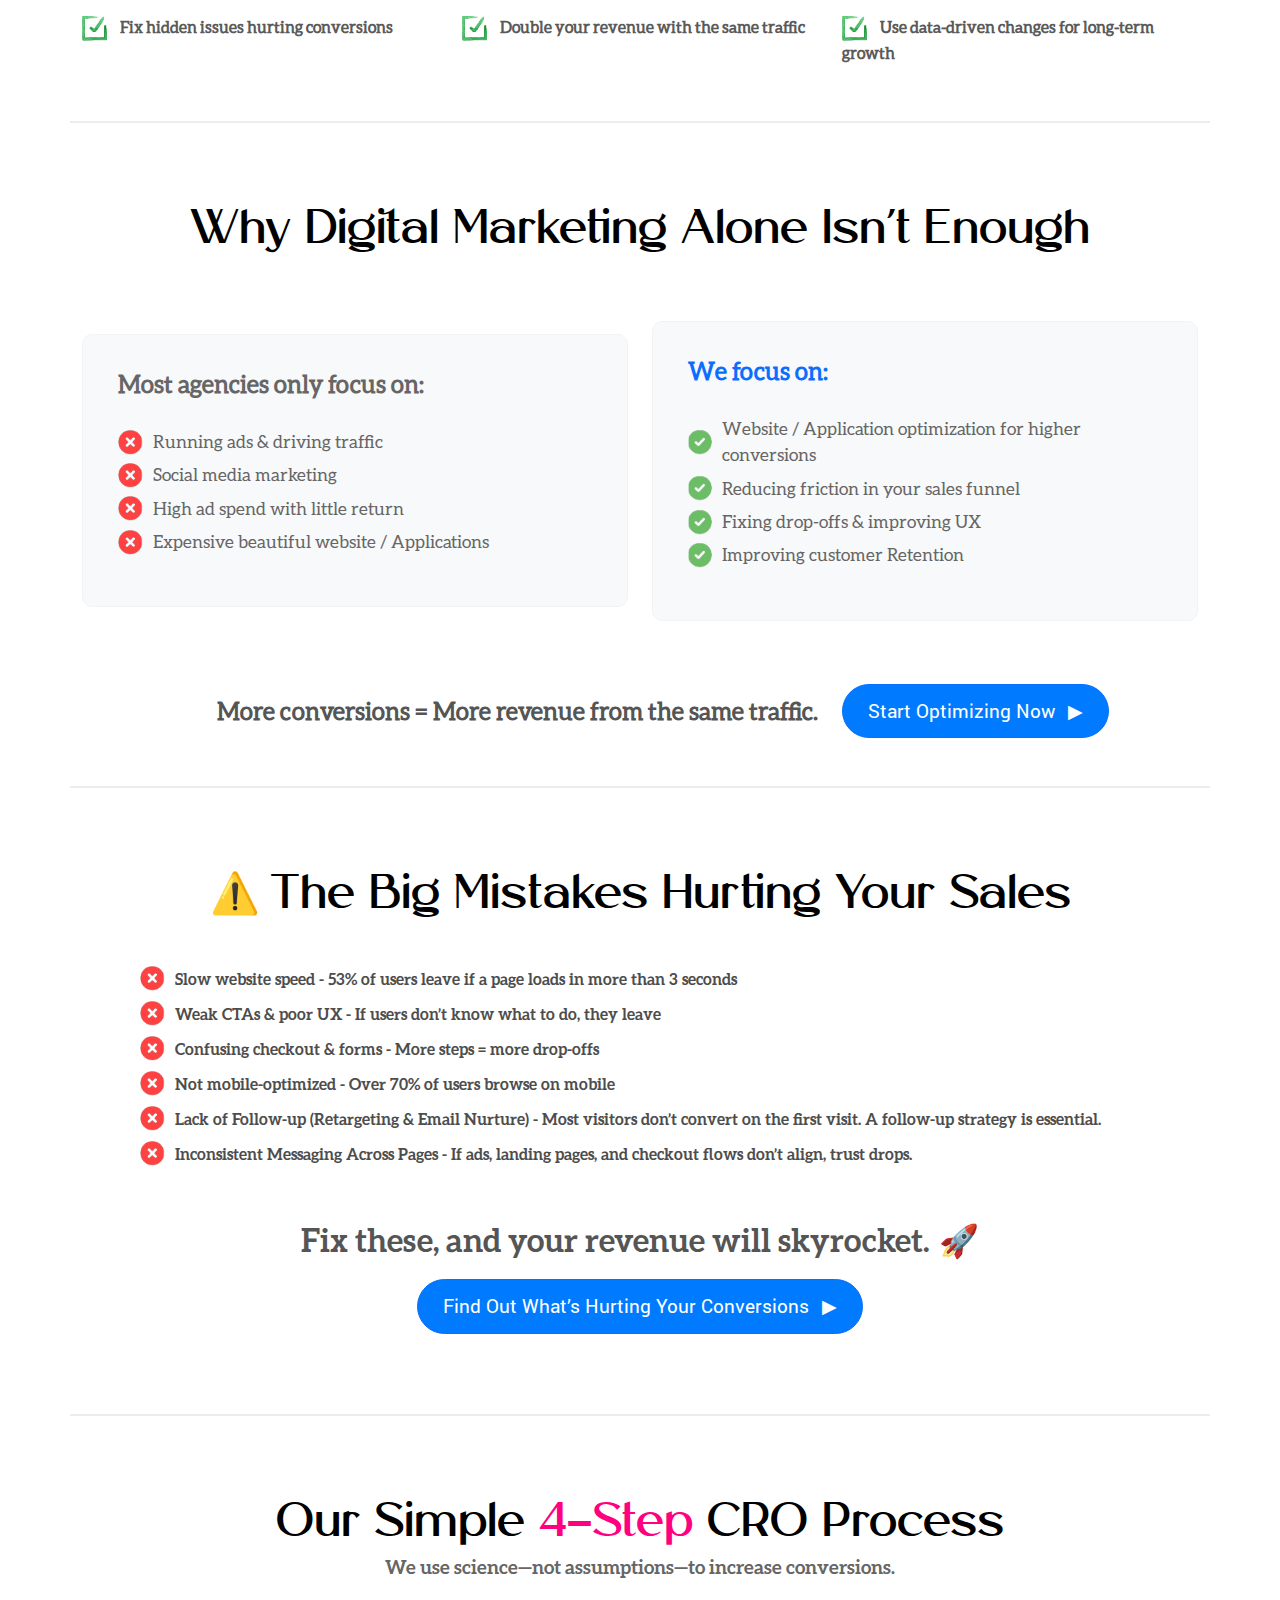
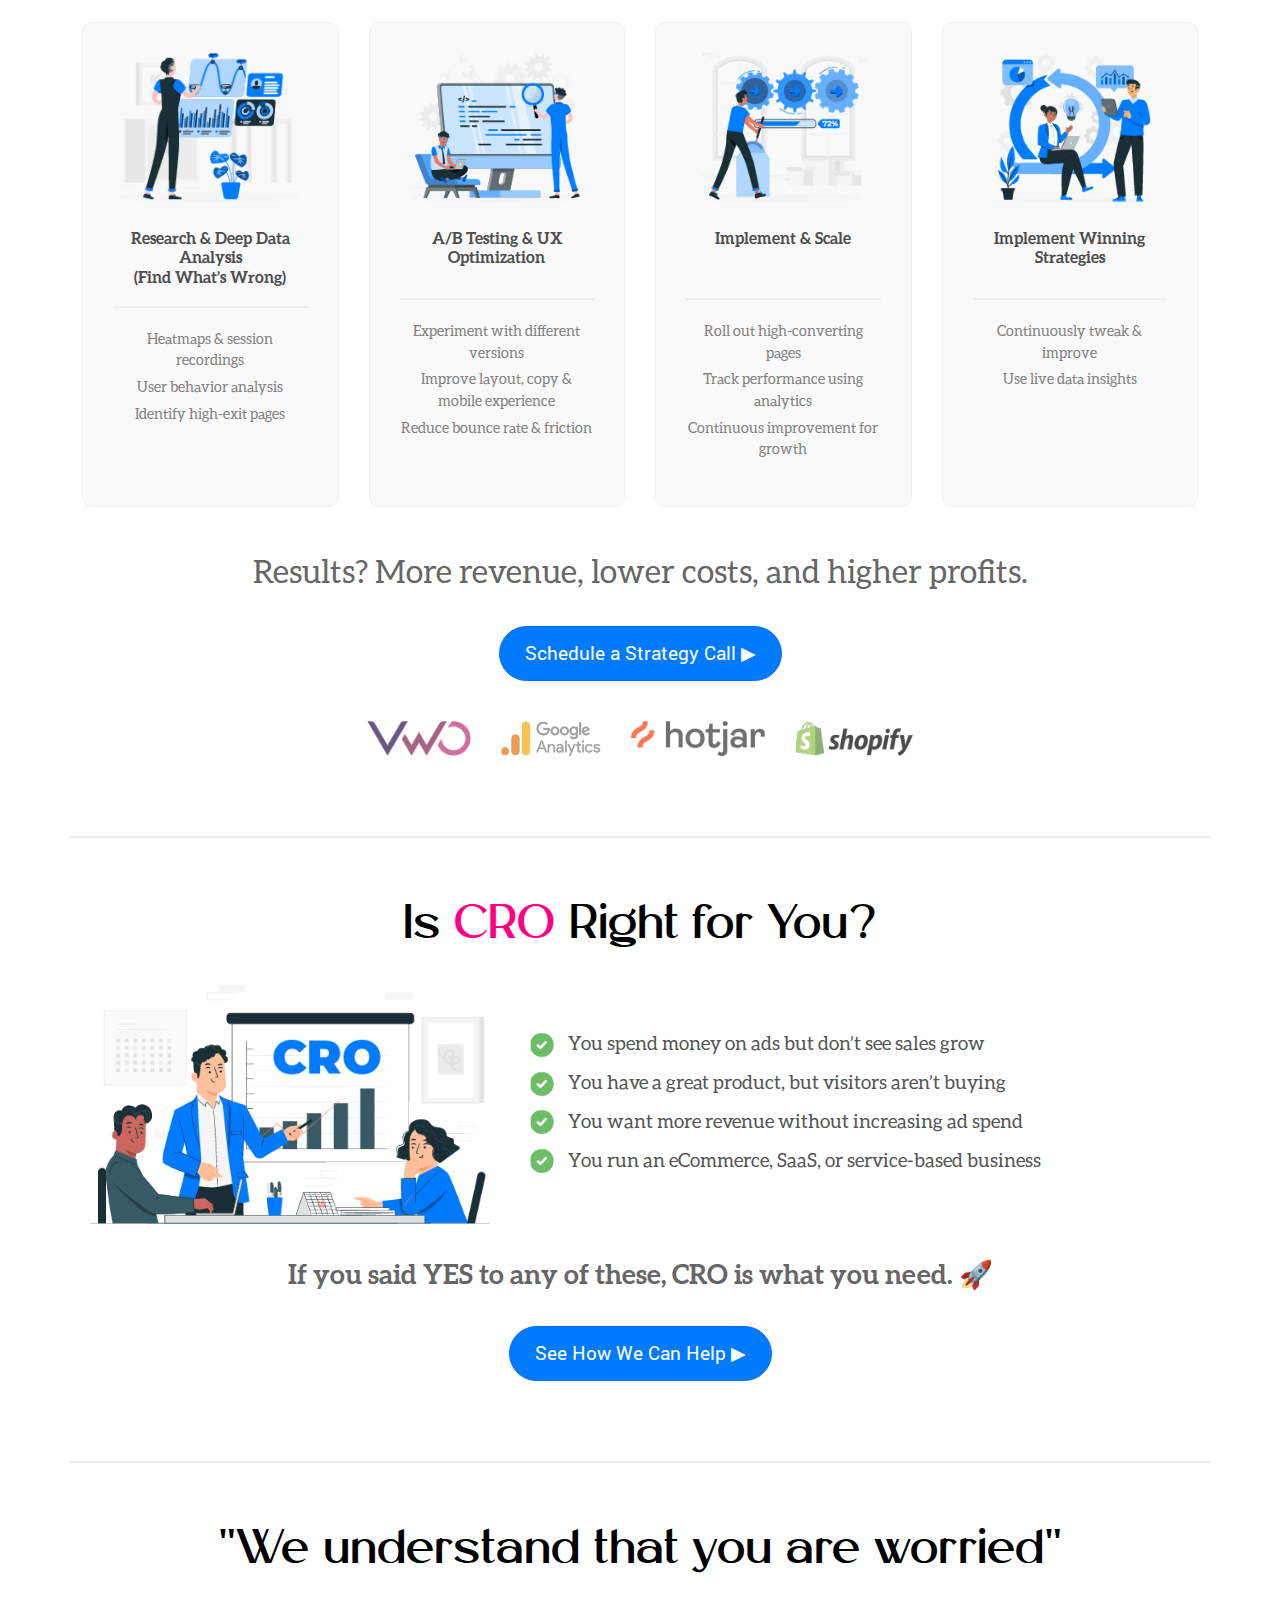
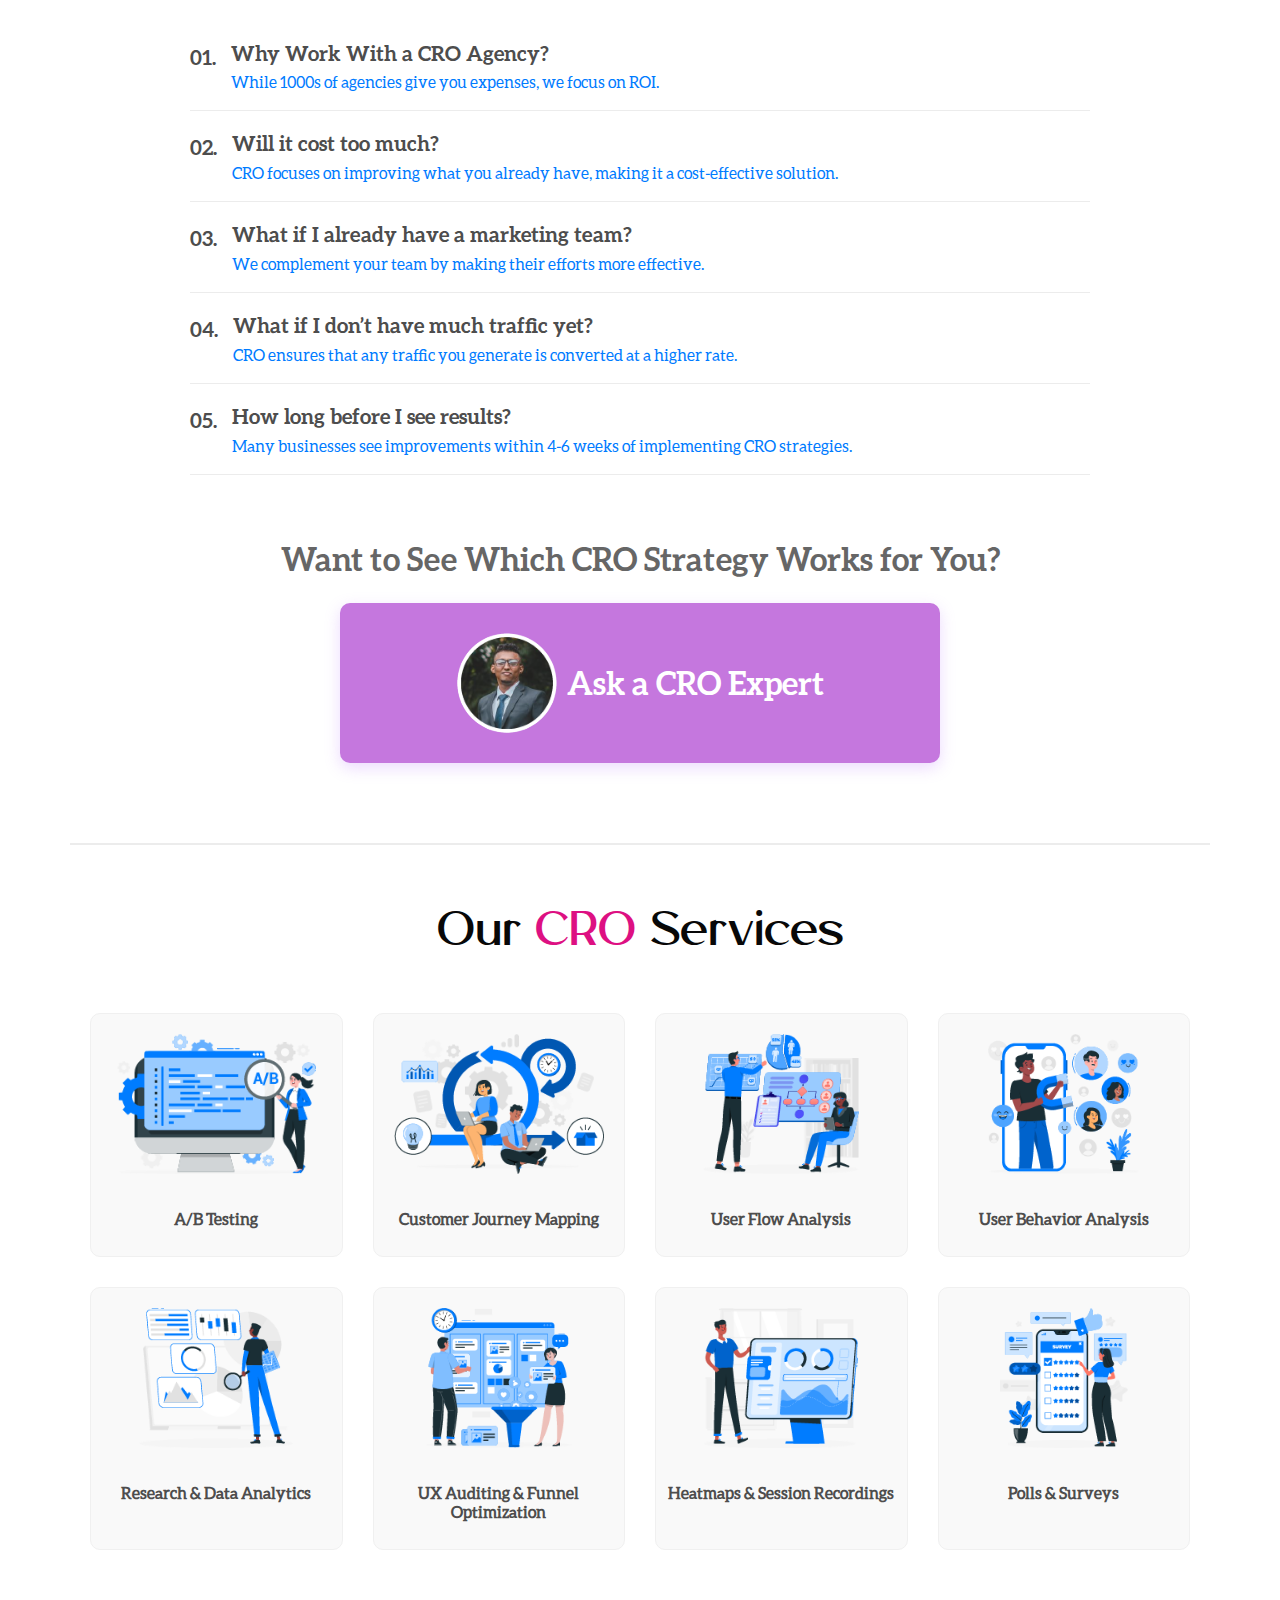
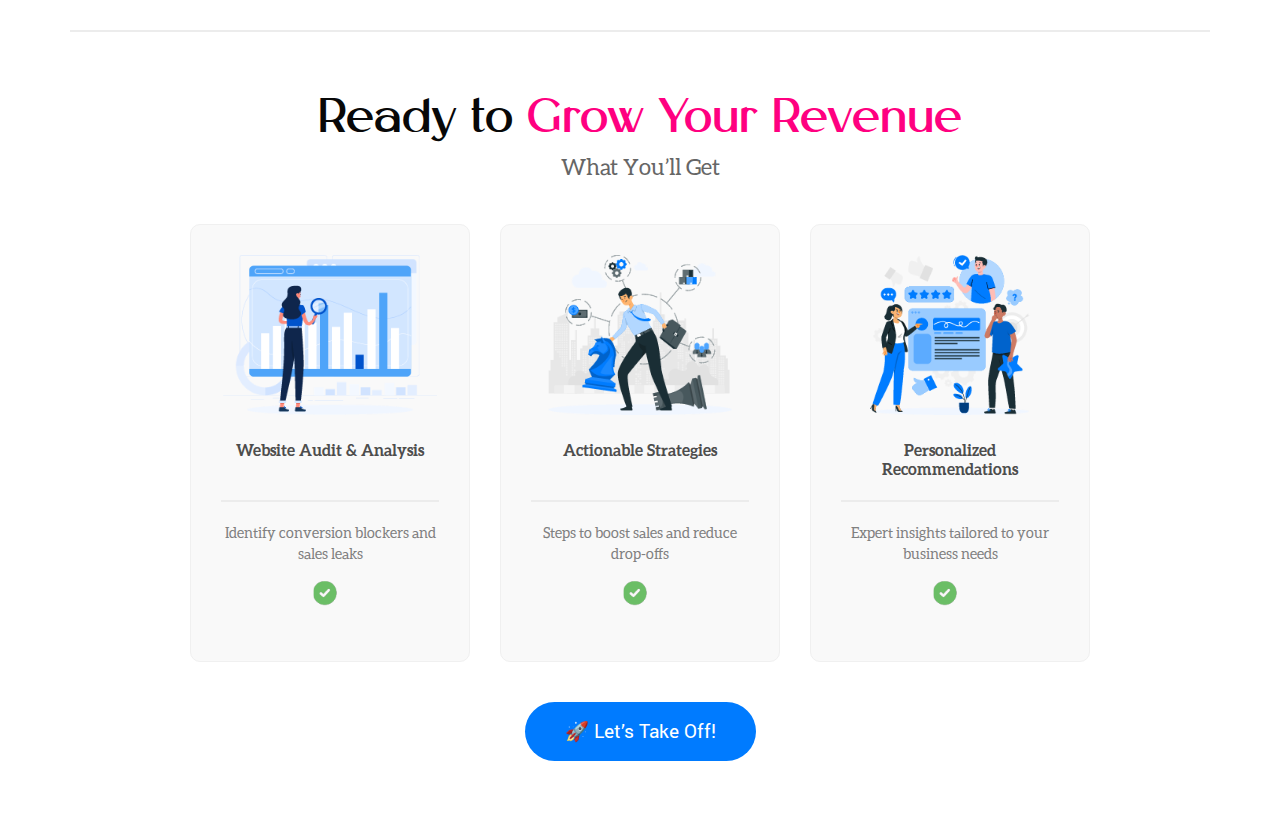
==== commit d107b852: "2025-02-26 Update" ====
--- a/index.html
+++ b/index.html
@@ -13,8 +13,6 @@
 </head>
 
 <body>
-    <!-- Top Contact Section -->
-    <!-- Top Contact Section -->
     <!-- Top Contact Section -->
     <div class="top-contact">
         <a href="#" class="btn contact-btn">Contact Now &#9776;</a>
@@ -285,14 +283,20 @@
                 <span class="warning-icon">⚠️</span> The Big Mistakes Hurting Your Sales
             </h2>
             <ul class="mistakes-list">
-                <li><span class="icon">❌</span> Slow website speed - 53% of users leave if a page loads in more than 3
+                <li><img class="positive-point-icon" src="images/negative-point.png"> Slow website speed - 53% of users
+                    leave if a page loads in more than 3
                     seconds</li>
-                <li><span class="icon">❌</span> Weak CTAs & poor UX - If users don’t know what to do, they leave</li>
-                <li><span class="icon">❌</span> Confusing checkout & forms - More steps = more drop-offs</li>
-                <li><span class="icon">❌</span> Not mobile-optimized - Over 70% of users browse on mobile</li>
-                <li><span class="icon">❌</span> Lack of Follow-up (Retargeting & Email Nurture) - Most visitors don’t
-                    convert on the first visit</li>
-                <li><span class="icon">❌</span> Inconsistent Messaging Across Pages - If ads, landing pages, and
+                <li><img class="positive-point-icon" src="images/negative-point.png"> Weak CTAs & poor UX - If users
+                    don’t know what to do, they leave</li>
+                <li><img class="positive-point-icon" src="images/negative-point.png"> Confusing checkout & forms - More
+                    steps = more drop-offs</li>
+                <li><img class="positive-point-icon" src="images/negative-point.png"> Not mobile-optimized - Over 70% of
+                    users browse on mobile</li>
+                <li><img class="positive-point-icon" src="images/negative-point.png"> Lack of Follow-up (Retargeting &
+                    Email Nurture) - Most visitors don’t
+                    convert on the first visit. A follow-up strategy is essential.</li>
+                <li><img class="positive-point-icon" src="images/negative-point.png"> Inconsistent Messaging Across
+                    Pages - If ads, landing pages, and
                     checkout flows don’t align, trust drops.</li>
             </ul>
 
@@ -303,8 +307,12 @@
 
             <a href="#" class="btn btn-primary conversion-btn">Find Out What’s Hurting Your Conversions
                 <span>▶</span></a>
-        </div>
-    </section>
+
+            <div class=" row line-separator"></div>
+        </div>
+    </section>
+
+
     <!-- CRO Process Section -->
     <section class="cro-process">
         <div class="container">
@@ -317,9 +325,11 @@
 
             <div class="cro-steps">
                 <div class="cro-step">
-                    <img src="images/research.png" alt="Research Analysis">
-                    <h3>Research & Deep Data Analysis</h3>
-                    <p>(Find What’s Wrong)</p>
+                    <div class="title-box">
+                        <img src="images/research.png" alt="Research Analysis">
+                        <h3>Research & Deep Data Analysis <br>(Find What’s Wrong)</h3>
+                    </div>
+                    <div class="line"></div>
                     <ul>
                         <li>Heatmaps & session recordings</li>
                         <li>User behavior analysis</li>
@@ -328,8 +338,11 @@
                 </div>
 
                 <div class="cro-step">
-                    <img src="images/ab-testing.png" alt="A/B Testing">
-                    <h3>A/B Testing & UX Optimization</h3>
+                    <div class="title-box">
+                        <img src="images/ab-testing.png" alt="A/B Testing">
+                        <h3>A/B Testing & UX Optimization</h3>
+                    </div>
+                    <div class="line"></div>
                     <ul>
                         <li>Experiment with different versions</li>
                         <li>Improve layout, copy & mobile experience</li>
@@ -338,8 +351,11 @@
                 </div>
 
                 <div class="cro-step">
-                    <img src="images/scale.png" alt="Implementation">
-                    <h3>Implement & Scale</h3>
+                    <div class="title-box">
+                        <img src="images/scale.png" alt="Implementation">
+                        <h3>Implement & Scale</h3>
+                    </div>
+                    <div class="line"></div>
                     <ul>
                         <li>Roll out high-converting pages</li>
                         <li>Track performance using analytics</li>
@@ -348,8 +364,11 @@
                 </div>
 
                 <div class="cro-step">
-                    <img src="images/winning-strategies.png" alt="Winning Strategies">
-                    <h3>Implement Winning Strategies</h3>
+                    <div class="title-box">
+                        <img src="images/winning-strategies.png" alt="Winning Strategies">
+                        <h3>Implement Winning Strategies</h3>
+                    </div>
+                    <div class="line"></div>
                     <ul>
                         <li>Continuously tweak & improve</li>
                         <li>Use live data insights</li>
@@ -360,8 +379,8 @@
             <p class="cro-results">
                 Results? More revenue, lower costs, and higher profits.
             </p>
-
-            <a href="#" class="cro-button">Schedule a Strategy Call</a>
+            <a href="#" class="btn btn-primary cro-process-button">Schedule a Strategy Call
+                <span>▶</span></a>
 
             <div class="cro-logos">
                 <img src="images/vwo.png" alt="VWO">
@@ -369,8 +388,12 @@
                 <img src="images/hotjar.png" alt="Hotjar">
                 <img src="images/shopify.png" alt="Shopify">
             </div>
-        </div>
-    </section>
+
+            <div class=" row line-separator"></div>
+        </div>
+    </section>
+
+
     <!-- Is CRO Right for You Section -->
     <section class="cro-right">
         <div class="container">
@@ -379,32 +402,36 @@
             </h2>
 
             <div class="cro-right-content">
+                <div class="cro-right-image">
+                    <img src="images/cro-illustration.png" alt="CRO Illustration">
+                </div>
                 <div class="cro-right-text">
                     <ul>
-                        <li>✅ You spend money on ads but don’t see sales grow</li>
-                        <li>✅ You have a great product, but visitors aren’t buying</li>
-                        <li>✅ You want more revenue without increasing ad spend</li>
-                        <li>✅ You run an eCommerce, SaaS, or service-based business</li>
+                        <li><img class="positive-point-icon" src="images/positive-point.png"> You spend money on ads but
+                            don’t see sales grow </li>
+                        <li><img class="positive-point-icon" src="images/positive-point.png"> You have a great product,
+                            but visitors aren’t buying </li>
+                        <li><img class="positive-point-icon" src="images/positive-point.png"> You want more revenue
+                            without increasing ad spend </li>
+                        <li><img class="positive-point-icon" src="images/positive-point.png"> You run an eCommerce,
+                            SaaS, or service-based business </li>
                     </ul>
                 </div>
-                <div class="cro-right-image">
-                    <img src="images/cro-illustration.png" alt="CRO Illustration">
-                </div>
-            </div>
-
-            <p class="cro-right-note">
-                If you said <span class="highlight">YES</span> to any of these, <span class="bold">CRO is what you
-                    need.</span> 🚀
-            </p>
-
-            <a href="#" class="cro-button">See How We Can Help</a>
-        </div>
-    </section>
+            </div>
+
+            <p class="cro-right-note"> If you said YES to any of these, CRO is what you need. 🚀 </p>
+            <a href="#" class="btn btn-primary cro-right-button">See How We Can Help <span>▶</span></a>
+
+            <div class=" row line-separator"></div>
+        </div>
+    </section>
+
+
     <!-- Concerned About CRO Section -->
     <section class="cro-concern">
         <div class="container">
             <h2 class="cro-concern-title">
-                <em>"We understand that you are worried"</em>
+                "We understand that you are worried"
             </h2>
 
             <div class="cro-faq">
@@ -412,7 +439,7 @@
                     <span class="faq-number">01.</span>
                     <div class="faq-content">
                         <h3>Why Work With a CRO Agency?</h3>
-                        <p>While 1000s of agencies give you expenses, we focus on <a href="#">ROI</a>.</p>
+                        <p>While 1000s of agencies give you expenses, we focus on ROI.</p>
                     </div>
                 </div>
 
@@ -420,8 +447,7 @@
                     <span class="faq-number">02.</span>
                     <div class="faq-content">
                         <h3>Will it cost too much?</h3>
-                        <p>CRO focuses on improving what you already have, making it a <a href="#">cost-effective
-                                solution</a>.</p>
+                        <p>CRO focuses on improving what you already have, making it a cost-effective solution.</p>
                     </div>
                 </div>
 
@@ -429,7 +455,7 @@
                     <span class="faq-number">03.</span>
                     <div class="faq-content">
                         <h3>What if I already have a marketing team?</h3>
-                        <p>We complement your team by making their efforts more <a href="#">effective</a>.</p>
+                        <p>We complement your team by making their efforts more effective.</p>
                     </div>
                 </div>
 
@@ -437,7 +463,7 @@
                     <span class="faq-number">04.</span>
                     <div class="faq-content">
                         <h3>What if I don’t have much traffic yet?</h3>
-                        <p>CRO ensures that any traffic you generate is converted at a <a href="#">higher rate</a>.</p>
+                        <p>CRO ensures that any traffic you generate is converted at a higher rate.</p>
                     </div>
                 </div>
 
@@ -445,8 +471,7 @@
                     <span class="faq-number">05.</span>
                     <div class="faq-content">
                         <h3>How long before I see results?</h3>
-                        <p>Many businesses see improvements within <a href="#">4-6 weeks</a> of implementing CRO
-                            strategies.</p>
+                        <p>Many businesses see improvements within 4-6 weeks of implementing CRO strategies.</p>
                     </div>
                 </div>
             </div>
@@ -455,12 +480,15 @@
                 Want to See Which CRO Strategy Works for You?
             </p>
 
-            <a href="#" class="cro-button">
-                <img src="images/expert.png" alt="CRO Expert">
-                Ask a CRO Expert
-            </a>
-        </div>
-    </section>
+            <a href="#" class="ask-cro-button">
+                <img src="images/expert.png" alt="CRO Expert"> Ask a CRO Expert </a>
+
+            <div class=" row line-separator"></div>
+
+        </div>
+    </section>
+
+
     <!-- CRO Services Section -->
     <section class="cro-services">
         <div class="container">
@@ -470,40 +498,59 @@
 
             <div class="cro-services-grid">
                 <div class="service-item">
-                    <img src="images/ab-testing.png" alt="A/B Testing">
+                    <div class="service-item-img-box">
+                        <img src="images/service-ab-testing.png" alt="A/B Testing">
+                    </div>
                     <h3>A/B Testing</h3>
                 </div>
                 <div class="service-item">
-                    <img src="images/customer-journey.png" alt="Customer Journey Mapping">
+                    <div class="service-item-img-box">
+                        <img src="images/customer-journey.png" alt="Customer Journey Mapping">
+                    </div>
                     <h3>Customer Journey Mapping</h3>
                 </div>
                 <div class="service-item">
-                    <img src="images/user-flow.png" alt="User Flow Analysis">
+                    <div class="service-item-img-box">
+                        <img src="images/user-flow.png" alt="User Flow Analysis">
+                    </div>
                     <h3>User Flow Analysis</h3>
                 </div>
                 <div class="service-item">
-                    <img src="images/user-behavior.png" alt="User Behavior Analysis">
+                    <div class="service-item-img-box">
+                        <img src="images/user-behavior.png" alt="User Behavior Analysis">
+                    </div>
                     <h3>User Behavior Analysis</h3>
                 </div>
                 <div class="service-item">
-                    <img src="images/data-analytics.png" alt="Research & Data Analytics">
+                    <div class="service-item-img-box">
+                        <img src="images/data-analytics.png" alt="Research & Data Analytics">
+                    </div>
                     <h3>Research & Data Analytics</h3>
                 </div>
                 <div class="service-item">
-                    <img src="images/ux-funnel.png" alt="UX Auditing & Funnel Optimization">
+                    <div class="service-item-img-box">
+                        <img src="images/ux-funnel.png" alt="UX Auditing & Funnel Optimization">
+                    </div>
                     <h3>UX Auditing & Funnel Optimization</h3>
                 </div>
                 <div class="service-item">
-                    <img src="images/heatmaps.png" alt="Heatmaps & Session Recordings">
+                    <div class="service-item-img-box">
+                        <img src="images/heatmaps.png" alt="Heatmaps & Session Recordings">
+                    </div>
                     <h3>Heatmaps & Session Recordings</h3>
                 </div>
                 <div class="service-item">
-                    <img src="images/polls.png" alt="Polls & Surveys">
+                    <div class="service-item-img-box">
+                        <img src="images/polls.png" alt="Polls & Surveys">
+                    </div>
                     <h3>Polls & Surveys</h3>
                 </div>
             </div>
-        </div>
-    </section>
+            <div class=" row line-separator"></div>
+        </div>
+    </section>
+
+
     <!-- Grow Your Revenue Section -->
     <section class="grow-revenue">
         <div class="container">
@@ -514,24 +561,33 @@
 
             <div class="grow-grid">
                 <div class="grow-item">
-                    <img src="images/website-audit.png" alt="Website Audit & Analysis">
-                    <h3>Website Audit & Analysis</h3>
+                    <div class="title-box">
+                        <img src="images/website-audit.png" alt="Website Audit & Analysis">
+                        <h3>Website Audit & Analysis</h3>
+                    </div>
+                    <div class="line"></div>
                     <p>Identify conversion blockers and sales leaks</p>
-                    <span class="check-icon">✅</span>
+                    <img class="positive-point-icon" src="images/positive-point.png">
                 </div>
 
                 <div class="grow-item">
-                    <img src="images/actionable-strategies.png" alt="Actionable Strategies">
-                    <h3>Actionable Strategies</h3>
+                    <div class="title-box">
+                        <img src="images/actionable-strategies.png" alt="Actionable Strategies">
+                        <h3>Actionable Strategies</h3>
+                    </div>
+                    <div class="line"></div>
                     <p>Steps to boost sales and reduce drop-offs</p>
-                    <span class="check-icon">✅</span>
+                    <img class="positive-point-icon" src="images/positive-point.png">
                 </div>
 
                 <div class="grow-item">
-                    <img src="images/personalized-recommendations.png" alt="Personalized Recommendations">
-                    <h3>Personalized Recommendations</h3>
+                    <div class="title-box">
+                        <img src="images/personalized-recommendations.png" alt="Personalized Recommendations">
+                        <h3>Personalized Recommendations</h3>
+                    </div>
+                    <div class="line"></div>
                     <p>Expert insights tailored to your business needs</p>
-                    <span class="check-icon">✅</span>
+                    <img class="positive-point-icon" src="images/positive-point.png">
                 </div>
             </div>
 
--- a/css/style.css
+++ b/css/style.css
@@ -1,3 +1,40 @@
+/* Fonts */
+
+@font-face {
+    font-family: Royal Castle;
+    src: url(../fonts/Royal-Castle-Bold.ttf);
+}
+
+@font-face {
+    font-family: Aleo Regular;
+    src: url(../fonts/Aleo-Regular.otf);
+}
+
+@font-face {
+    font-family: Aleo Bold Font;
+    src: url(../fonts/Aleo-Bold.otf);
+}
+
+@font-face {
+    font-family: Roboto Reguler;
+    src: url(../fonts/Roboto-Regular.ttf);
+}
+
+@font-face {
+    font-family: Bangers Reguler;
+    src: url(../fonts/bangers.regular.ttf);
+}
+
+.line-separator {
+    height: 2px;
+    background: #ececec;
+    margin-top: 1rem;
+}
+
+.header-text-one {
+    font-family: Royal Castle;
+}
+
 /* Top Contact Section */
 .top-contact {
     background: #007bff;
@@ -6,17 +43,35 @@
 }
 
 .contact-btn {
-    font-size: 12px;
+    font-size: 13px;
     padding: 6px 8px;
     background: transparent;
     color: white;
     border: none;
 }
 
+/* Progress bar */
+
+.navbar-indicator-container {
+    align-items: center;
+}
+
+.progress-container {
+    width: 100%;
+    height: 5px;
+    background: #ececec;
+}
+
+.progress-bar {
+    height: 5px;
+    background: #DD1082;
+    width: 0%;
+}
+
 /* Navbar */
 .navbar {
-    background: #f2f2f2 !important; /* Light Gray */;
-    padding: 14px 0;
+    background: #ffffff !important;
+    padding: 15px 0;
 }
 
 .navbar .container {
@@ -32,21 +87,22 @@
 }
 
 .navbar-nav .nav-item .nav-link {
+    font-family: Aleo Regular;
     color: #333;
     font-weight: bold;
 }
 
-/* Sticky Navbar */
-.sticky-top {
-    background-color: #ffffff;
-}
+
 
 /* Proposal Button */
 .proposal-btn {
+    font-family: Roboto Reguler;
     background: #007bff;
     color: white;
     border-radius: 50px;
-    padding: 10px 10px;
+    padding: 10px;
+    padding-left: 30px;
+    padding-right: 30px;
     font-size: 14px;
     text-decoration: none;
 }
@@ -61,7 +117,8 @@
     left: 0;
     top: 100%;
     width: 100%;
-    max-width: 1200px; /* Ensures menu doesn't stretch too much */
+    max-width: 1200px;
+    /* Ensures menu doesn't stretch too much */
     background: white;
     display: none;
     padding: 20px;
@@ -72,18 +129,24 @@
 
 /* Align Mega Menu Items in a Row */
 .mega-menu-content {
-    display: flex;  /* Ensures horizontal layout */
-    flex-direction: row;  
-    justify-content: space-between; /* Spaces items evenly */
-    align-items: flex-start; 
-    flex-wrap: nowrap; /* Prevents stacking */
+    display: flex;
+    /* Ensures horizontal layout */
+    flex-direction: row;
+    justify-content: space-between;
+    /* Spaces items evenly */
+    align-items: flex-start;
+    flex-wrap: nowrap;
+    /* Prevents stacking */
 }
 
 /* Columns Inside Mega Menu */
 .mega-menu .column {
-    flex: 1; /* Allows flexible width */
-    min-width: 250px; /* Prevents items from becoming too small */
-    max-width: 300px; /* Ensures they stay in a row */
+    flex: 1;
+    /* Allows flexible width */
+    min-width: 250px;
+    /* Prevents items from becoming too small */
+    max-width: 300px;
+    /* Ensures they stay in a row */
     padding: 20px;
     background: white;
     border-radius: 8px;
@@ -116,26 +179,29 @@
 
 /* Show Mega Menu on Hover */
 .mega-menu-parent:hover .mega-menu {
-    display: flex; /* Use flex to keep alignment */
-    justify-content: space-between; /* Keep items evenly spaced */
+    display: flex;
+    /* Use flex to keep alignment */
+    justify-content: space-between;
+    /* Keep items evenly spaced */
 }
 
 /* Floating Navbar */
 .floating-navbar {
     position: fixed;
-    top: -100px; /* Hidden initially */
+    top: -150px;
+    /* Hidden initially */
     left: 50%;
     transform: translateX(-50%);
     width: 70%;
     max-width: 1200px;
-    background: white;
+    background: rgb(233, 233, 233);
     box-shadow: 0 4px 10px rgba(0, 0, 0, 0.1);
     border-radius: 50px;
     padding: 10px 15px;
     display: flex;
     justify-content: center;
     align-items: center;
-    gap: 30px;
+    gap: 40px;
     font-weight: bold;
     transition: top 0.3s ease-in-out;
     z-index: 1100;
@@ -149,13 +215,14 @@
     transition: color 0.3s;
 }
 
-.floating-navbar a:hover, .floating-navbar a.active {
+.floating-navbar a:hover,
+.floating-navbar a.active {
     color: #007bff;
 }
 
 /* Show Navbar on Scroll */
 .show-navbar {
-    top: 85px;
+    top: 105px;
 }
 
 
@@ -164,71 +231,83 @@
     display: flex;
     align-items: center;
     justify-content: center;
-    min-height: 80vh; /* Full screen height */
     text-align: center;
-    padding: 0 0%;
+    padding-top: 150px;
     background: #ffffff;
 }
 
 /* Title */
 .hero-section h1 {
-    font-size: 4rem;
+    font-size: 3.5rem;
     font-weight: bold;
     color: black;
+    text-align: left;
+    margin-bottom: -20px;
+}
+
+.hero-content {
+    margin-bottom: 10px;
+}
+
+.hero-left-content {
     text-align: left;
 }
 
 /* Crossed Text */
 .crossed-text {
-    font-size: 1.5rem;
-    color: red;
+    font-family: Aleo Regular;
+    font-size: 1.7rem;
+    color: rgb(53, 53, 53);
     text-decoration: line-through;
+    text-decoration-color: red;
     display: inline-block;
-    margin-right: 5px;
 }
 
 .agency-text {
-    font-size: 1.5rem;
-    font-weight: 600;
-    color: black;
+    font-family: Aleo Regular;
+    font-size: 1.7rem;
+    color: rgb(53, 53, 53);
 }
 
 /* Description */
 .hero-description {
-    font-size: 1.2rem;
+    font-size: 1.3rem;
+    font-family: Aleo Regular;
     color: #666;
-    max-width: 600px;
     text-align: left;
 }
 
 /* Right Side Text */
+
 .guarantee-text {
-    font-size: 1.5rem;
-    font-weight: bold;
+    font-family: Aleo Bold Font;
+    font-size: 2rem;
     color: #555;
-    text-align: left;
 }
 
 .highlight {
+    font-family: Aleo Bold Font;
     color: #007bff;
-    font-size: 1.6rem;
-    font-weight: bold;
+    font-size: 2rem;
+    font-weight: bold;
+
 }
 
 .bold-free {
-    font-weight: bold;
-    font-style: italic;
-    font-size: 1.6rem;
+    font-family: Bangers Reguler;
+    color: #007bff;
+    font-size: 3rem;
+
 }
 
 /* CTA Button */
 .hero-btn {
+    font-family: Roboto Reguler;
     background: #007bff;
     color: white;
     border-radius: 50px;
-    padding: 12px 20px;
+    padding: 12px 25px;
     font-size: 1.2rem;
-    font-weight: bold;
     display: inline-block;
     text-decoration: none;
     margin-top: 15px;
@@ -241,91 +320,106 @@
 
 /* Bottom Features Centered - 3 Equal Columns */
 .bottom-features {
-    position: absolute;
-    bottom: 20px;
-    left: 50%;
-    transform: translateX(-50%);
     width: 100%;
     text-align: center;
+    margin-top: 8rem;
+    margin-bottom: 2rem;
 }
 
 .bottom-features .row {
     display: flex;
-    justify-content: space-between; /* Ensures equal spacing */
-    width: 80%;
+    justify-content: space-between;
+    width: 60%;
     margin: 0 auto;
 }
 
 .bottom-features .feature-item {
-    flex: 1; /* Each takes equal space */
+    font-family: Aleo Regular;
     text-align: center;
-    font-size: 1.1rem;
-    font-weight: bold;
-    color: #333;
-    max-width: 33%;
-}
-* 🔹 Conversion Problem Section */
+    font-size: 1.2rem;
+    font-weight: bold;
+    color: #6d6d6d;
+}
+
+.bottom-features .feature-item-image {
+    height: 25px;
+    padding-right: 10px;
+}
+
+
+/*🔹 Conversion Problem Section */
 .conversion-problem {
-    padding: 100px 0;
+    padding: 50px 0;
     background-color: #fff;
 }
 
 /* 🔹 Main Heading */
 .conversion-title {
-    font-size: 50px;
-    font-weight: bold;
+    font-family: Royal Castle;
+    font-size: 45px;
     color: #111;
 }
 
-.crossed-out {
-    text-decoration: line-through;
-    color: red;
-}
-
 .highlight-text {
-    color: #ff0080;
+    color: #DD1082;
     font-weight: bold;
 }
 
 /* 🔹 Problem Boxes */
 .problem-box {
+    border-style: solid;
+    border-color: #f0f0f0;
+    border-width: 1px;
     background: #f9f9f9;
-    padding: 20px;
+    padding-top: 20px;
+    padding-left: 38px;
+    padding-right: 38px;
     border-radius: 10px;
     text-align: center;
-    box-shadow: 0 2px 10px rgba(0, 0, 0, 0.1);
     margin-top: 30px;
+    min-height: 42lvh;
 }
 
 .problem-box img {
-    width: 80px;
     height: auto;
-    margin-bottom: 10px;
+    margin-top: 20px;
+    margin-bottom: 20px;
 }
 
 .problem-box p {
-    font-size: 16px;
-    color: #333;
-    font-weight: bold;
-}
+    font-family: Aleo Regular;
+    font-size: 18px;
+    color: #585858;
+}
+
 
 /* 🔹 Subheading */
 .conversion-subheading {
-    font-size: 22px;
+    font-family: Aleo Regular;
+    color: #575757;
+    font-size: 25px;
     font-weight: bold;
     margin-top: 30px;
 }
 
+.conversion-subheading-02 {
+    font-family: Aleo Regular;
+    color: #575757;
+    font-size: 20px;
+    margin-bottom: 0px;
+}
+
 .conversion-highlight {
-    color: #ff0080;
-    font-weight: bold;
-    font-style: italic;
+    font-family: Bangers Reguler;
+    font-size: 35px;
+    font-weight: normal;
+    color: #DD1082;
 }
 
 /* 🔹 Call-to-Action Links */
 .cta-links {
-    font-size: 18px;
-    margin-top: 10px;
+    font-family: Aleo Regular;
+    font-size: 25px;
 }
 
 .cta-links a {
@@ -334,38 +428,46 @@
     text-decoration: none;
 }
 
-.cta-links a:hover {
-    text-decoration: underline;
-}
-
-/* 🔹 Benefits Section */
+/* Benefits Section */
 .benefits {
-    margin-top: 30px;
+    font-family: Aleo Regular;
+    margin-top: 40px;
     font-size: 16px;
-    font-weight: normal;
-    color: #333;
-}
+    font-weight: bold;
+    color: #5a5a5a;
+    padding-bottom: 40px;
+}
+
+.benefits img {
+    height: 25px;
+    padding-right: 10px;
+}
+
 /* Digital Marketing Section */
 .digital-marketing-section {
     padding: 80px 0;
+    padding-top: 30px;
     background: #ffffff;
     text-align: center;
 }
 
 /* Section Heading */
 .section-heading {
-    font-size: 2.5rem;
+    font-family: Royal Castle;
+    font-size: 3rem;
     font-weight: bold;
     color: black;
-    margin-bottom: 40px;
+    margin-bottom: 60px;
 }
 
 /* Focus Boxes */
 .focus-box {
+    border-style: solid;
+    border-color: #f3f3f3;
+    border-width: 1px;
     background: #f8f9fa;
-    padding: 30px;
+    padding: 35px;
     border-radius: 10px;
-    box-shadow: 0 4px 10px rgba(0, 0, 0, 0.1);
 }
 
 .left-box {
@@ -377,22 +479,38 @@
 }
 
 .box-title {
+    font-family: Aleo Regular;
+    color: #666;
     font-size: 1.5rem;
     font-weight: bold;
-    margin-bottom: 15px;
+    margin-bottom: 30px;
 }
 
 /* List Styling */
-.negative-points, .positive-points {
+.negative-points,
+.positive-points {
     list-style: none;
     padding: 0;
 }
 
-.negative-points li, .positive-points li {
+.negative-points li,
+.positive-points li {
+    font-family: Aleo Regular;
+    color: #666;
     font-size: 1.1rem;
-    margin-bottom: 10px;
+    margin-bottom: 7px;
     display: flex;
     align-items: center;
+}
+
+.negative-point-icon {
+    height: 25px;
+    padding-right: 10px;
+}
+
+.positive-point-icon {
+    height: 25px;
+    padding-right: 10px;
 }
 
 .icon {
@@ -402,37 +520,53 @@
 
 /* Conversion Message */
 .conversion-message {
+    font-family: Aleo Regular;
     font-size: 1.5rem;
+    margin-top: 15px;
+    margin-bottom: auto;
     font-weight: bold;
     color: #555;
+}
+
+.digital-marketing-section .mt-4 {
+    margin-top: 3rem !important;
+    margin-bottom: 3rem;
 }
 
 /* CTA Button */
 .optimize-btn {
+    font-family: Roboto Reguler;
     background: #007bff;
     color: white;
     border-radius: 50px;
-    padding: 12px 20px;
+    padding: 12px 25px;
     font-size: 1.2rem;
-    font-weight: bold;
     display: inline-block;
     text-decoration: none;
-    text-align: center;
+    margin-top: 15px;
+    text-align: left;
 }
 
 .optimize-btn span {
     margin-left: 8px;
 }
+
 /* The Big Mistakes Hurting Your Sales Section */
 .big-mistakes-section {
     padding: 80px 0;
+    padding-top: 0;
     background: #ffffff;
     text-align: center;
 }
 
+.big-mistakes-section .line-separator {
+    margin-top: 80px;
+}
+
 /* Section Heading */
 .big-mistakes-title {
-    font-size: 2.5rem;
+    font-family: Royal Castle;
+    font-size: 3rem;
     font-weight: bold;
     color: black;
     margin-bottom: 40px;
@@ -451,17 +585,18 @@
 .mistakes-list {
     list-style: none;
     padding: 0;
-    max-width: 800px;
+    max-width: 1000px;
     margin: 0 auto;
     text-align: left;
 }
 
 .mistakes-list li {
-    font-size: 1.2rem;
-    margin-bottom: 12px;
+    font-family: Aleo Bold Font;
+    font-size: 1rem;
+    margin-bottom: 10px;
     display: flex;
     align-items: center;
-    color: #333;
+    color: #4D4D4D;
 }
 
 .mistakes-list .icon {
@@ -472,10 +607,11 @@
 
 /* Revenue Message */
 .revenue-message {
-    font-size: 1.5rem;
+    font-family: Aleo Bold Font;
+    font-size: 2rem;
     font-weight: bold;
     color: #555;
-    margin-top: 30px;
+    margin-top: 50px;
     display: flex;
     align-items: center;
     justify-content: center;
@@ -489,41 +625,52 @@
 
 /* CTA Button */
 .conversion-btn {
+    font-family: Roboto Reguler;
     background: #007bff;
     color: white;
     border-radius: 50px;
-    padding: 12px 20px;
+    padding: 12px 25px;
     font-size: 1.2rem;
-    font-weight: bold;
     display: inline-block;
     text-decoration: none;
-    margin-top: 20px;
-    text-align: center;
+    margin-top: 15px;
+    text-align: left;
+
 }
 
 .conversion-btn span {
     margin-left: 8px;
 }
+
 /* CRO Process Section */
 .cro-process {
     text-align: center;
     padding: 60px 20px;
+    padding-top: 0px;
     background: #fff;
 }
 
+.cro-process .line-separator {
+    margin-top: 80px;
+}
+
 .cro-title {
-    font-size: 2.5rem;
-    font-weight: 700;
-    color: #222;
+    font-family: Royal Castle;
+    font-size: 3rem;
+    color: #000000;
+    margin-bottom: 0;
 }
 
 .cro-title .highlight {
+    font-family: Royal Castle;
+    font-size: 3rem;
     color: #ff0080;
 }
 
 .cro-subtitle {
+    font-family: Aleo Bold Font;
     font-size: 1.2rem;
-    color: #666;
+    color: #666666;
     margin-bottom: 40px;
 }
 
@@ -531,16 +678,29 @@
     display: grid;
     grid-template-columns: repeat(auto-fit, minmax(250px, 1fr));
     gap: 30px;
-    max-width: 1100px;
+    max-width: 1250px;
     margin: auto;
 }
 
 .cro-step {
+    border-style: solid;
+    border-color: #f0f0f0;
+    border-width: 1px;
     background: #f9f9f9;
     padding: 30px;
     border-radius: 10px;
-    box-shadow: 0 0 10px rgba(0, 0, 0, 0.05);
     transition: 0.3s ease-in-out;
+}
+
+.cro-step .title-box {
+    min-height: 225px;
+}
+
+.cro-step .line {
+    margin-top: 20px;
+    margin-bottom: 20px;
+    height: 2px;
+    background: #ececec;
 }
 
 .cro-step:hover {
@@ -548,26 +708,23 @@
 }
 
 .cro-step img {
-    max-width: 80px;
-    margin-bottom: 15px;
+    max-height: 150px;
+    margin-bottom: 25px;
 }
 
 .cro-step h3 {
-    font-size: 1.4rem;
-    color: #222;
+    font-family: Aleo Bold Font;
+    font-size: 1rem;
+    color: #4D4D4D;
     margin-bottom: 10px;
 }
 
-.cro-step p {
-    font-weight: bold;
-    color: #ff0080;
-}
-
 .cro-step ul {
+    font-family: Aleo Regular;
     list-style: none;
     padding: 0;
-    font-size: 1rem;
-    color: #555;
+    font-size: 0.9rem;
+    color: #808080;
 }
 
 .cro-step ul li {
@@ -575,25 +732,27 @@
 }
 
 .cro-results {
+    font-family: Aleo Regular;
     margin-top: 40px;
-    font-size: 1.2rem;
-    color: #333;
-}
-
-.cro-button {
-    display: inline-block;
+    font-size: 2rem;
+    color: #666666;
+}
+
+.cro-process-button {
+    font-family: Roboto Reguler;
     background: #007bff;
     color: white;
+    border-radius: 50px;
     padding: 12px 25px;
     font-size: 1.2rem;
-    font-weight: bold;
-    border-radius: 5px;
-    margin-top: 20px;
+    display: inline-block;
     text-decoration: none;
+    margin-top: 15px;
+    text-align: left;
     transition: 0.3s ease-in-out;
 }
 
-.cro-button:hover {
+.cro-process-button:hover {
     background: #0056b3;
 }
 
@@ -605,7 +764,7 @@
 }
 
 .cro-logos img {
-    max-width: 100px;
+    max-height: 35px;
     opacity: 0.7;
     transition: 0.3s ease-in-out;
 }
@@ -619,28 +778,59 @@
     .cro-title {
         font-size: 2rem;
     }
+
     .cro-steps {
         grid-template-columns: 1fr;
     }
+
     .cro-button {
         font-size: 1rem;
         padding: 10px 20px;
     }
 }
+
 /* Is CRO Right for You Section */
 .cro-right {
+    font-family: Aleo Regular;
     text-align: center;
     padding: 60px 20px;
+    padding-top: 0px;
     background: #fff;
 }
 
+.cro-right .line-separator {
+    margin-top: 80px;
+}
+
+
+.cro-right-button {
+    font-family: Roboto Reguler;
+    background: #007bff;
+    color: white;
+    border-radius: 50px;
+    padding: 12px 25px;
+    font-size: 1.2rem;
+    display: inline-block;
+    text-decoration: none;
+    margin-top: 15px;
+    text-align: left;
+    transition: 0.3s ease-in-out;
+}
+
+.cro-right-button:hover {
+    background: #0056b3;
+}
+
 .cro-right-title {
-    font-size: 2.5rem;
-    font-weight: 700;
-    color: #222;
+    font-family: Royal Castle;
+    font-size: 3rem;
+    color: #000000;
+    margin-bottom: 0;
 }
 
 .cro-right-title .highlight {
+    font-family: Royal Castle;
+    font-size: 3rem;
     color: #ff0080;
 }
 
@@ -656,6 +846,7 @@
 }
 
 .cro-right-text {
+
     flex: 1;
     text-align: left;
     font-size: 1.2rem;
@@ -683,71 +874,54 @@
 }
 
 .cro-right-note {
-    font-size: 1.3rem;
+    font-family: Aleo Bold Font;
+    font-size: 1.7rem;
     margin-top: 30px;
-    color: #333;
-}
-
-.cro-right-note .highlight {
-    color: #ff0080;
-    font-weight: bold;
-}
-
-.cro-right-note .bold {
-    font-weight: bold;
-}
-
-.cro-button {
-    display: inline-block;
-    background: #007bff;
-    color: white;
-    padding: 12px 25px;
-    font-size: 1.2rem;
-    font-weight: bold;
-    border-radius: 5px;
-    margin-top: 20px;
-    text-decoration: none;
-    transition: 0.3s ease-in-out;
-}
-
-.cro-button:hover {
-    background: #0056b3;
-}
+    color: #666666;
+}
+
+
+
 
 /* Responsive Design */
 @media (max-width: 768px) {
     .cro-right-title {
         font-size: 2rem;
     }
+
     .cro-right-content {
         flex-direction: column;
         text-align: center;
     }
+
     .cro-right-text {
         text-align: center;
     }
+
     .cro-button {
         font-size: 1rem;
         padding: 10px 20px;
     }
 }
+
 /* Concerned About CRO Section */
 .cro-concern {
     text-align: center;
     padding: 60px 20px;
+    padding-top: 0px;
     background: #fff;
 }
 
+.cro-concern .line-separator {
+    margin-top: 80px;
+}
+
 .cro-concern-title {
-    font-size: 2.5rem;
+    font-family: Royal Castle;
+    font-size: 3rem;
     font-weight: 700;
-    color: #222;
-    margin-bottom: 30px;
-}
-
-.cro-concern-title em {
-    font-weight: 400;
-    font-style: italic;
+    color: #000000;
+    margin-bottom: 60px;
 }
 
 /* FAQ List */
@@ -762,73 +936,68 @@
     align-items: flex-start;
     gap: 15px;
     margin-bottom: 20px;
-    padding-bottom: 15px;
-    border-bottom: 1px solid #ddd;
+    border-bottom: 1px solid #ECECEC;
 }
 
 .faq-number {
-    font-size: 1.4rem;
-    font-weight: bold;
-    color: #888;
+    font-family: Aleo Bold Font;
+    font-size: 1.3rem;
+    font-weight: bold;
+    color: #4D4D4D;
 }
 
 .faq-content h3 {
-    font-size: 1.2rem;
-    font-weight: 600;
+    font-family: Aleo Bold Font;
+    font-size: 1.3rem;
+    font-weight: bold;
     margin-bottom: 5px;
-    color: #222;
+    color: #4D4D4D;
 }
 
 .faq-content p {
+    font-family: Aleo Regular;
     font-size: 1rem;
-    color: #666;
-}
-
-.faq-content p a {
     color: #007bff;
-    text-decoration: none;
-}
-
-.faq-content p a:hover {
-    text-decoration: underline;
-}
+}
+
 
 /* CRO Strategy Text */
 .cro-strategy {
-    font-size: 1.3rem;
-    margin-top: 40px;
-    color: #333;
-    font-weight: bold;
-}
+    font-family: Aleo Bold Font;
+    font-size: 2rem;
+    margin-top: 60px;
+    color: #666666;
+    font-weight: bold;
+}
+
 
 /* Ask a CRO Expert Button */
-.cro-button {
+.ask-cro-button {
+    font-family: Aleo Bold Font;
+    font-size: 2rem;
     display: flex;
     align-items: center;
     justify-content: center;
-    background: #c084fc;
+    background: #C577DE;
     color: white;
-    padding: 12px 25px;
-    font-size: 1.2rem;
+    padding: 30px 25px;
     font-weight: bold;
     border-radius: 10px;
-    margin-top: 20px;
     text-decoration: none;
     transition: 0.3s ease-in-out;
-    width: 280px;
+    width: 600px;
     margin: 20px auto 0;
     box-shadow: 0 5px 15px rgba(192, 132, 252, 0.3);
 }
 
-.cro-button img {
-    width: 40px;
-    height: 40px;
+.ask-cro-button img {
+    width: 100px;
     border-radius: 50%;
     margin-right: 10px;
 }
 
-.cro-button:hover {
-    background: #a855f7;
+.ask-cro-button:hover {
+    background: rgb(143, 72, 209);
 }
 
 /* Responsive Design */
@@ -836,33 +1005,45 @@
     .cro-concern-title {
         font-size: 2rem;
     }
+
     .faq-item {
         flex-direction: column;
     }
+
     .faq-number {
         font-size: 1.2rem;
     }
+
     .cro-button {
         font-size: 1rem;
         padding: 10px 20px;
     }
 }
+
 /* CRO Services Section */
 .cro-services {
     text-align: center;
     padding: 60px 20px;
+    padding-top: 0px;
     background: #fff;
 }
 
+.cro-services .line-separator {
+    margin-top: 80px;
+}
+
 .cro-services-title {
-    font-size: 2.5rem;
+    font-family: Royal Castle;
+    font-size: 3rem;
     font-weight: 700;
-    color: #222;
-    margin-bottom: 30px;
+    color: #080808;
+    margin-bottom: 50px;
 }
 
 .cro-services-title .highlight {
-    color: #ff0080;
+    font-family: Royal Castle;
+    font-size: 3rem;
+    color: #DD1082;
 }
 
 /* Services Grid */
@@ -875,10 +1056,13 @@
 }
 
 .service-item {
+    border-style: solid;
+    border-color: #f0f0f0;
+    border-width: 1px;
     background: #f9f9f9;
-    padding: 30px;
+    padding-top: 20px;
+    padding-bottom: 20px;
     border-radius: 10px;
-    box-shadow: 0 0 10px rgba(0, 0, 0, 0.05);
     transition: 0.3s ease-in-out;
     text-align: center;
 }
@@ -887,14 +1071,20 @@
     transform: translateY(-5px);
 }
 
+.service-item-img-box {
+    min-height: 175px;
+}
+
 .service-item img {
-    max-width: 80px;
+    max-height: 140px;
     margin-bottom: 15px;
 }
 
 .service-item h3 {
-    font-size: 1.2rem;
-    color: #222;
+    font-family: Aleo Regular;
+    font-weight: bold;
+    font-size: 1rem;
+    color: #4D4D4D;
 }
 
 /* Responsive */
@@ -902,6 +1092,7 @@
     .cro-services-title {
         font-size: 2rem;
     }
+
     .cro-services-grid {
         grid-template-columns: repeat(2, 1fr);
     }
@@ -912,27 +1103,33 @@
         grid-template-columns: 1fr;
     }
 }
+
 /* Grow Your Revenue Section */
 .grow-revenue {
     text-align: center;
     padding: 60px 20px;
+    padding-top: 0px;
     background: #fff;
 }
 
 .grow-title {
-    font-size: 2.5rem;
+    font-family: Royal Castle;
+    font-size: 3rem;
     font-weight: 700;
-    color: #222;
-    margin-bottom: 10px;
+    color: #080808;
+    margin-bottom: 0px;
 }
 
 .grow-title .highlight {
+    font-family: Royal Castle;
+    font-size: 3rem;
     color: #ff0080;
 }
 
 .grow-subtitle {
-    font-size: 1.3rem;
-    color: #666;
+    font-family: Aleo Regular;
+    font-size: 1.4rem;
+    color: #666666;
     margin-bottom: 40px;
 }
 
@@ -946,13 +1143,24 @@
 }
 
 .grow-item {
+    border-style: solid;
+    border-color: #f0f0f0;
+    border-width: 1px;
     background: #f9f9f9;
     padding: 30px;
     border-radius: 10px;
-    box-shadow: 0 0 10px rgba(0, 0, 0, 0.05);
     transition: 0.3s ease-in-out;
-    text-align: center;
-    position: relative;
+}
+
+.grow-item .line {
+    margin-top: 20px;
+    margin-bottom: 20px;
+    height: 2px;
+    background: #ececec;
+}
+
+.grow-item .title-box {
+    min-height: 225px;
 }
 
 .grow-item:hover {
@@ -960,39 +1168,38 @@
 }
 
 .grow-item img {
-    max-width: 80px;
-    margin-bottom: 15px;
+    max-height: 160px;
+    margin-bottom: 25px;
 }
 
 .grow-item h3 {
-    font-size: 1.2rem;
-    color: #222;
+    font-family: Aleo Bold Font;
+    font-size: 1rem;
+    color: #4D4D4D;
+    margin-bottom: 10px;
 }
 
 .grow-item p {
-    font-size: 1rem;
-    color: #555;
-}
-
-/* Check Icon */
-.check-icon {
-    display: block;
-    font-size: 1.5rem;
-    color: green;
-    margin-top: 10px;
-}
+    font-family: Aleo Regular;
+    list-style: none;
+    padding: 0;
+    font-size: 0.9rem;
+    color: #808080;
+}
+
 
 /* CTA Button */
 .grow-button {
-    display: inline-block;
+    font-family: Roboto Reguler;
     background: #007bff;
     color: white;
-    padding: 12px 25px;
+    border-radius: 50px;
+    padding: 15px 40px;
     font-size: 1.2rem;
-    font-weight: bold;
-    border-radius: 5px;
-    margin-top: 30px;
+    display: inline-block;
     text-decoration: none;
+    margin-top: 40px;
+    text-align: left;
     transition: 0.3s ease-in-out;
 }
 
@@ -1005,11 +1212,14 @@
     .grow-title {
         font-size: 2rem;
     }
+
     .grow-grid {
         grid-template-columns: 1fr;
     }
+
     .grow-button {
         font-size: 1rem;
         padding: 10px 20px;
     }
-}
+
+}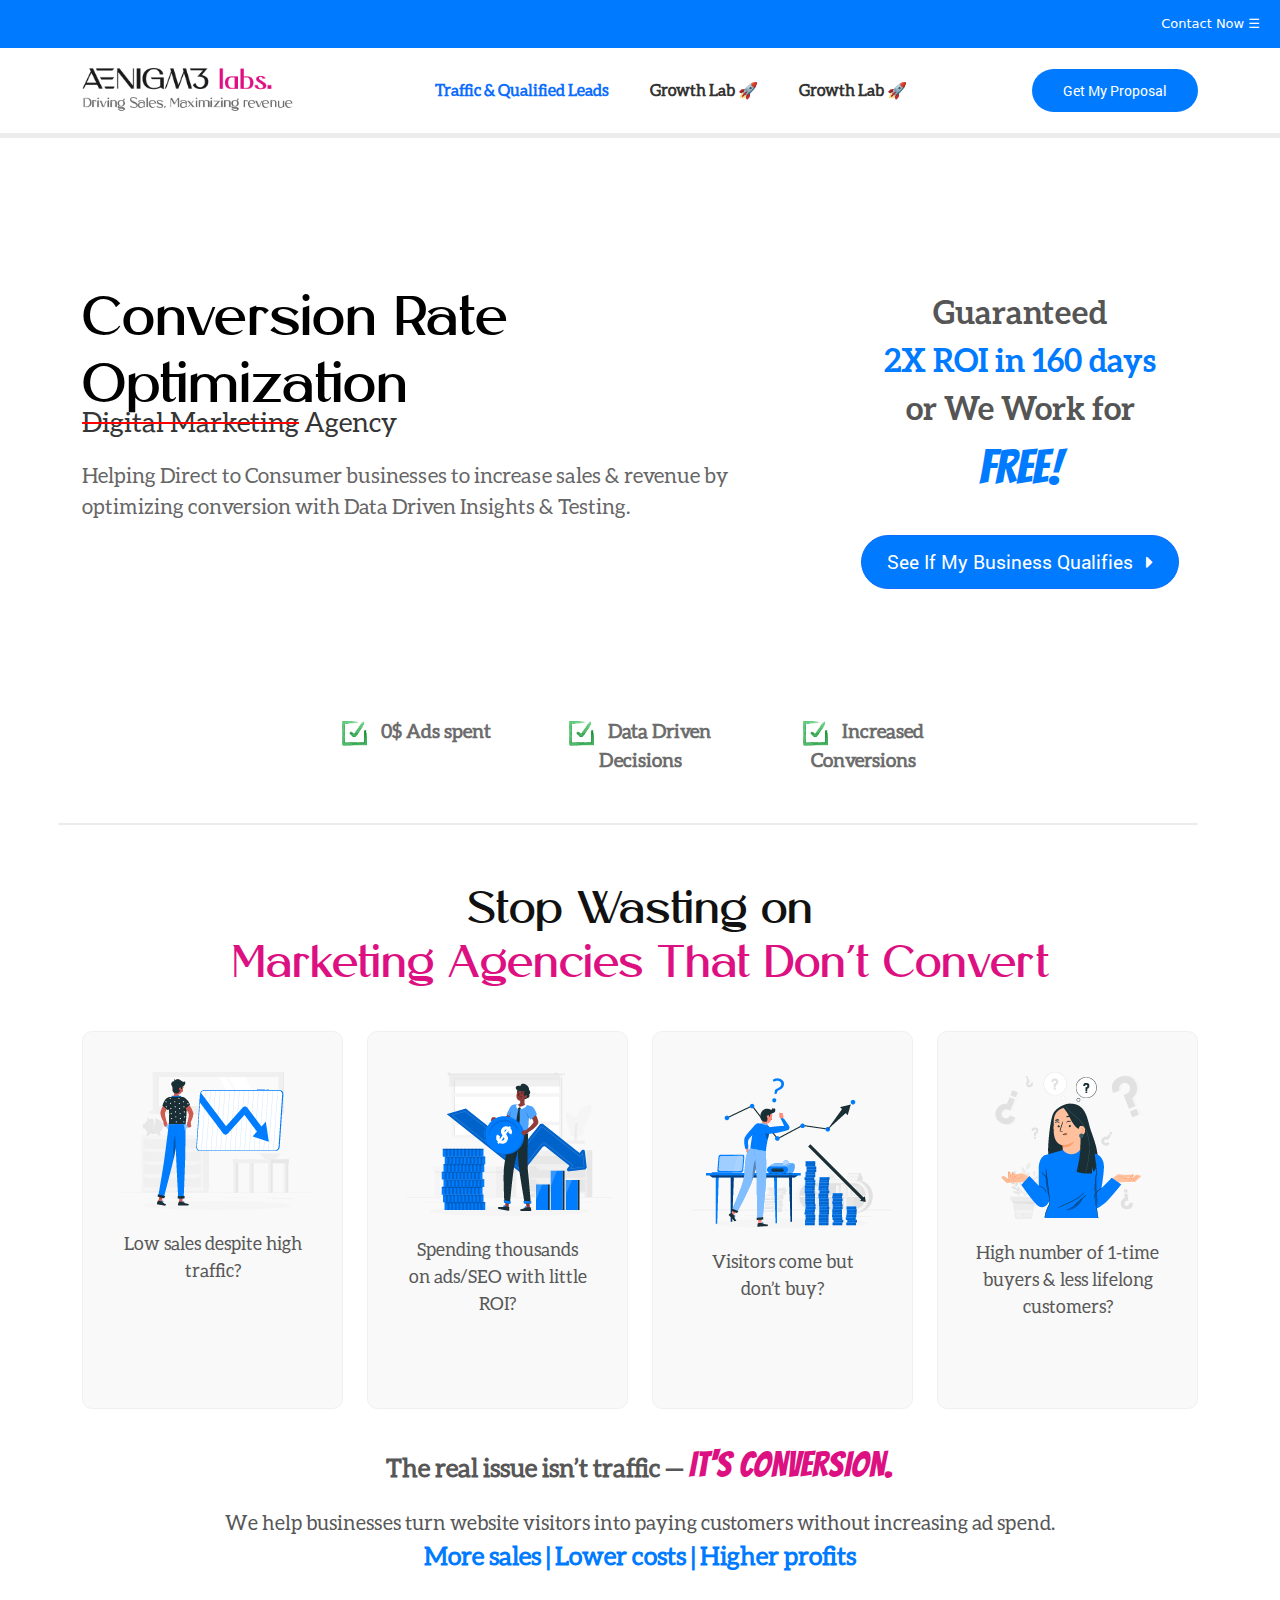
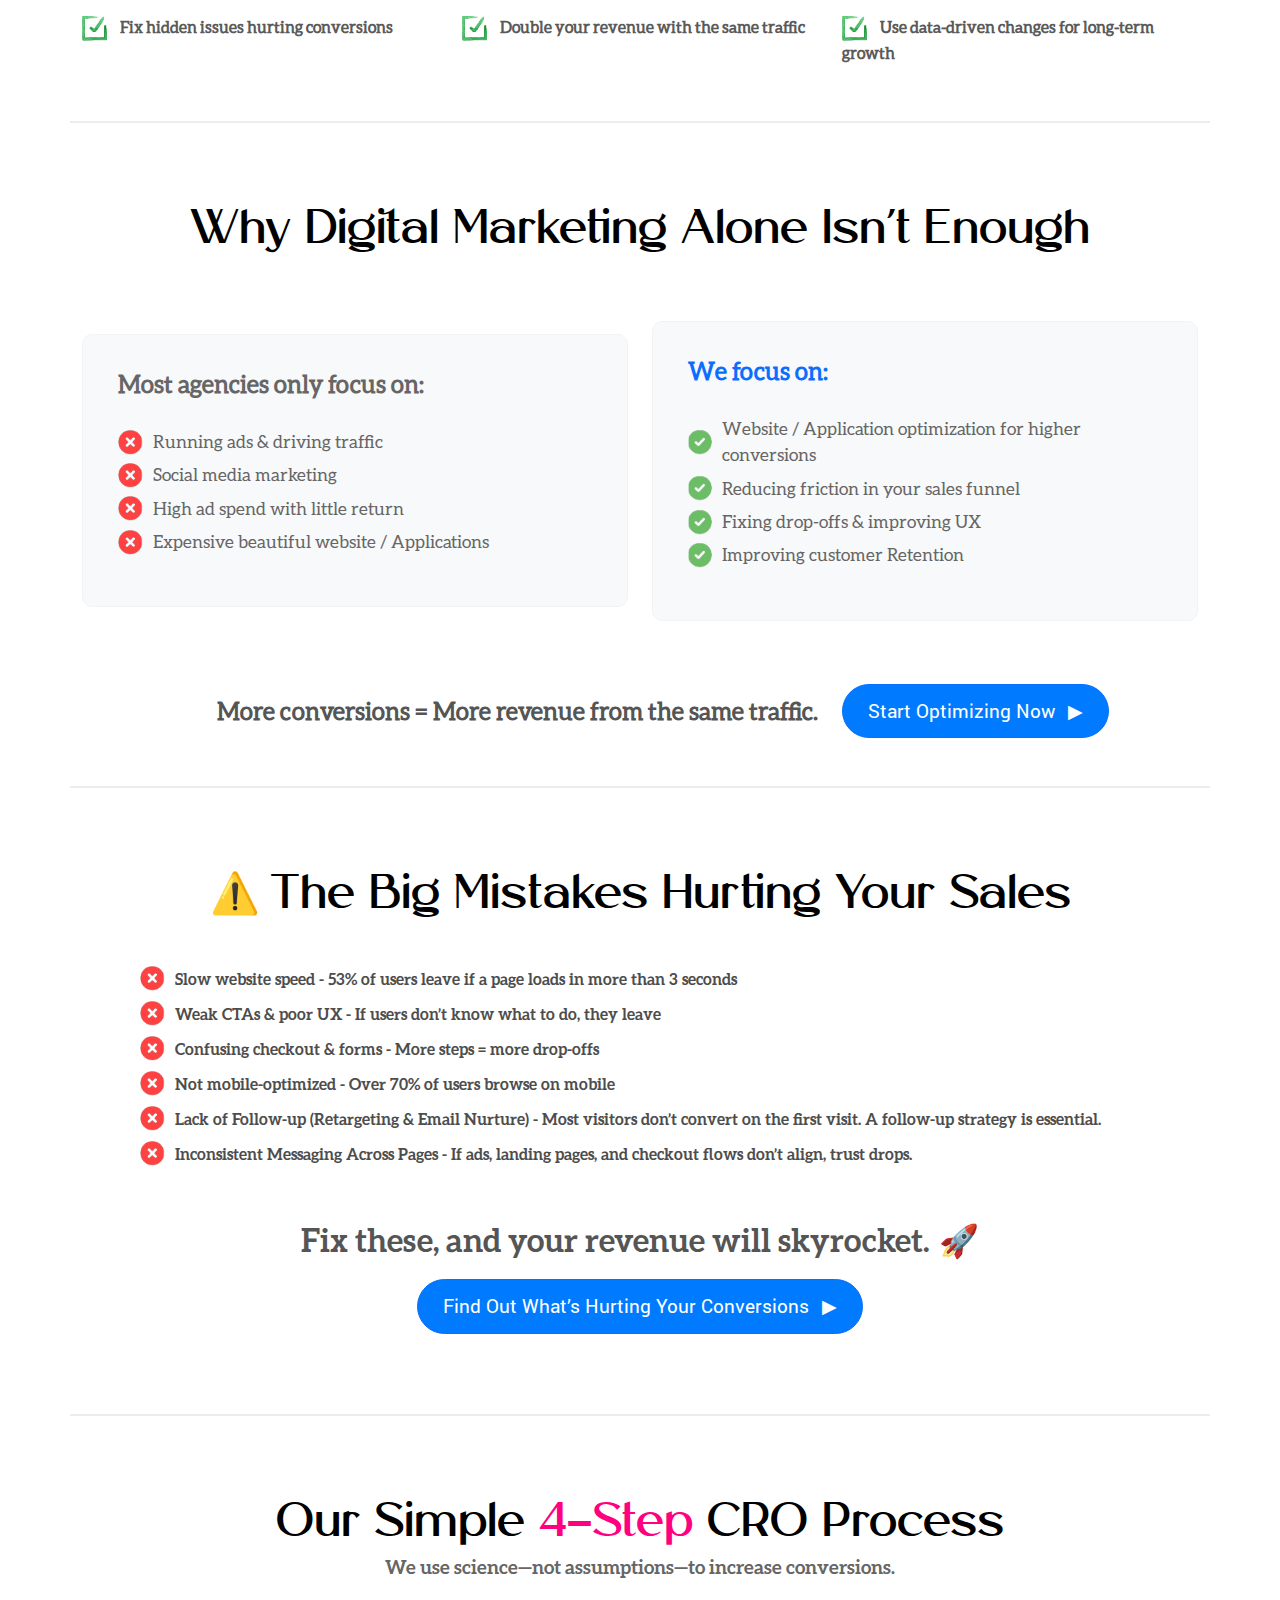
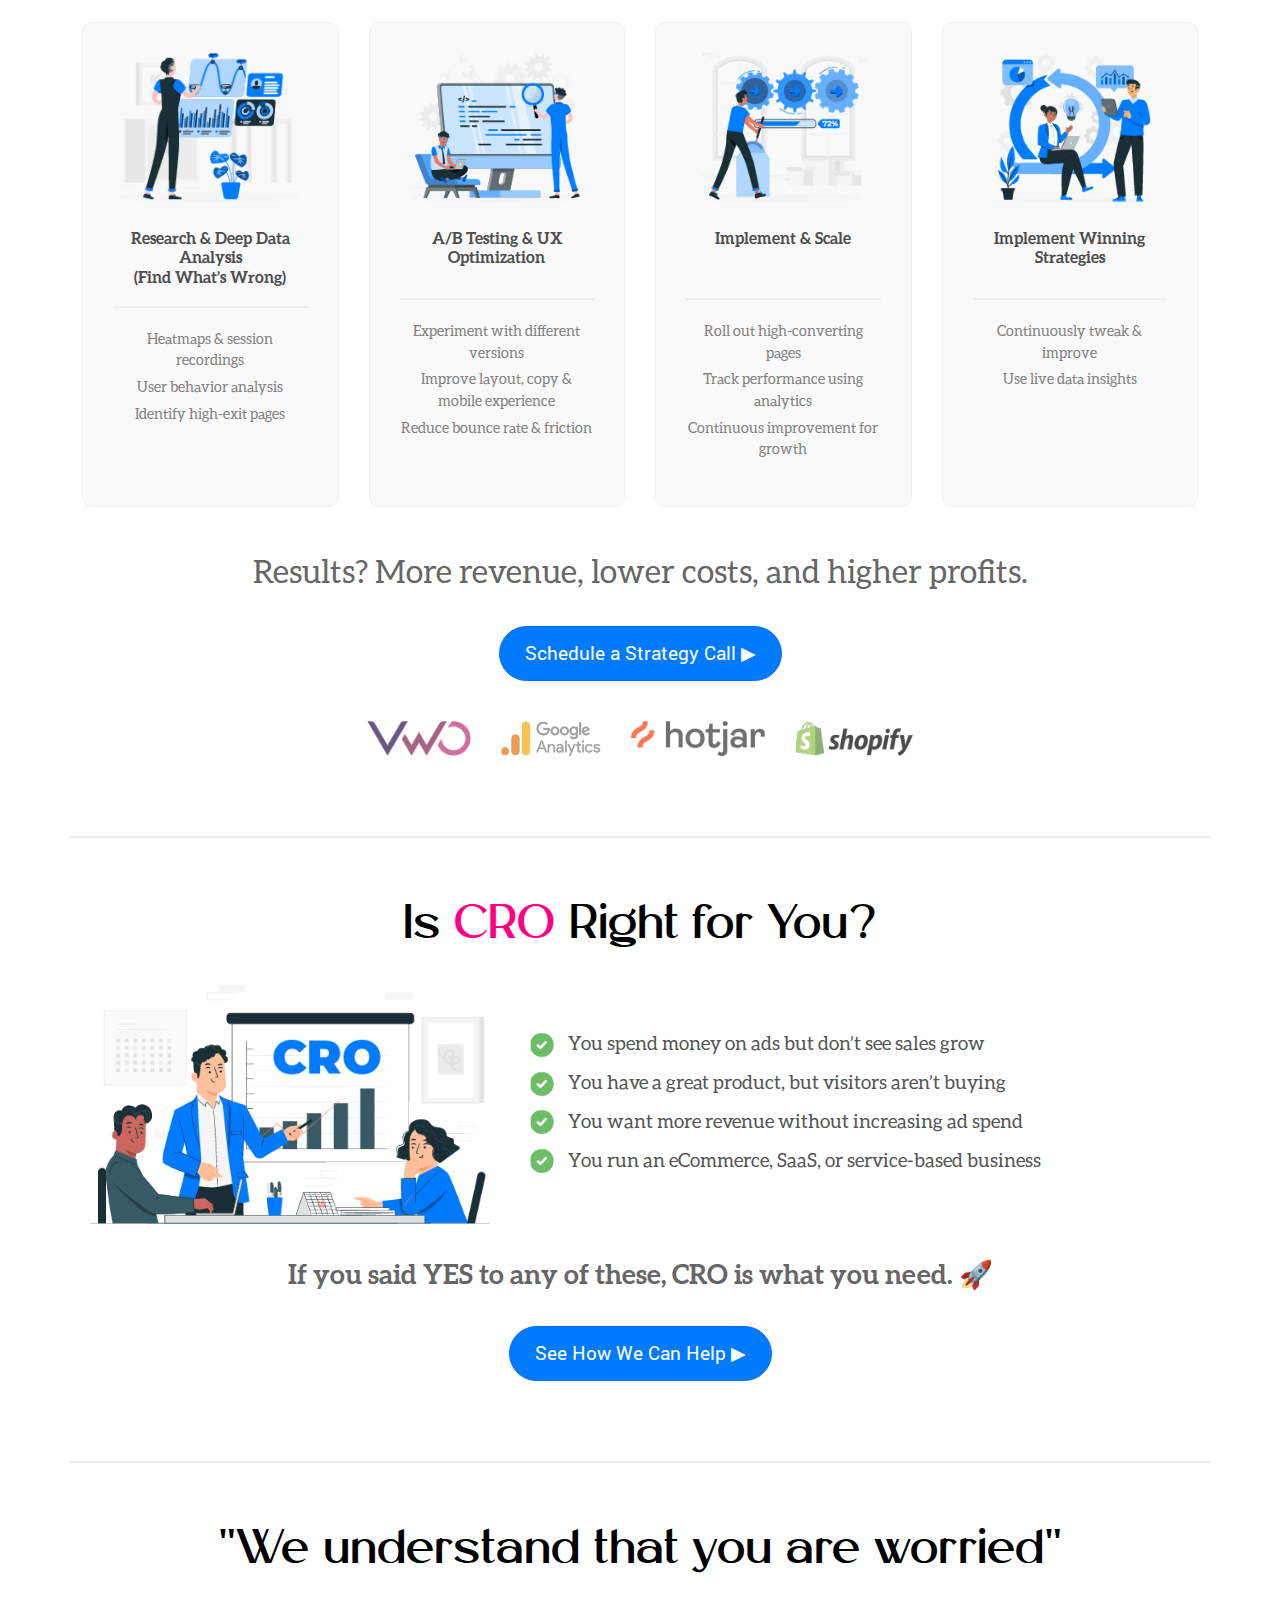
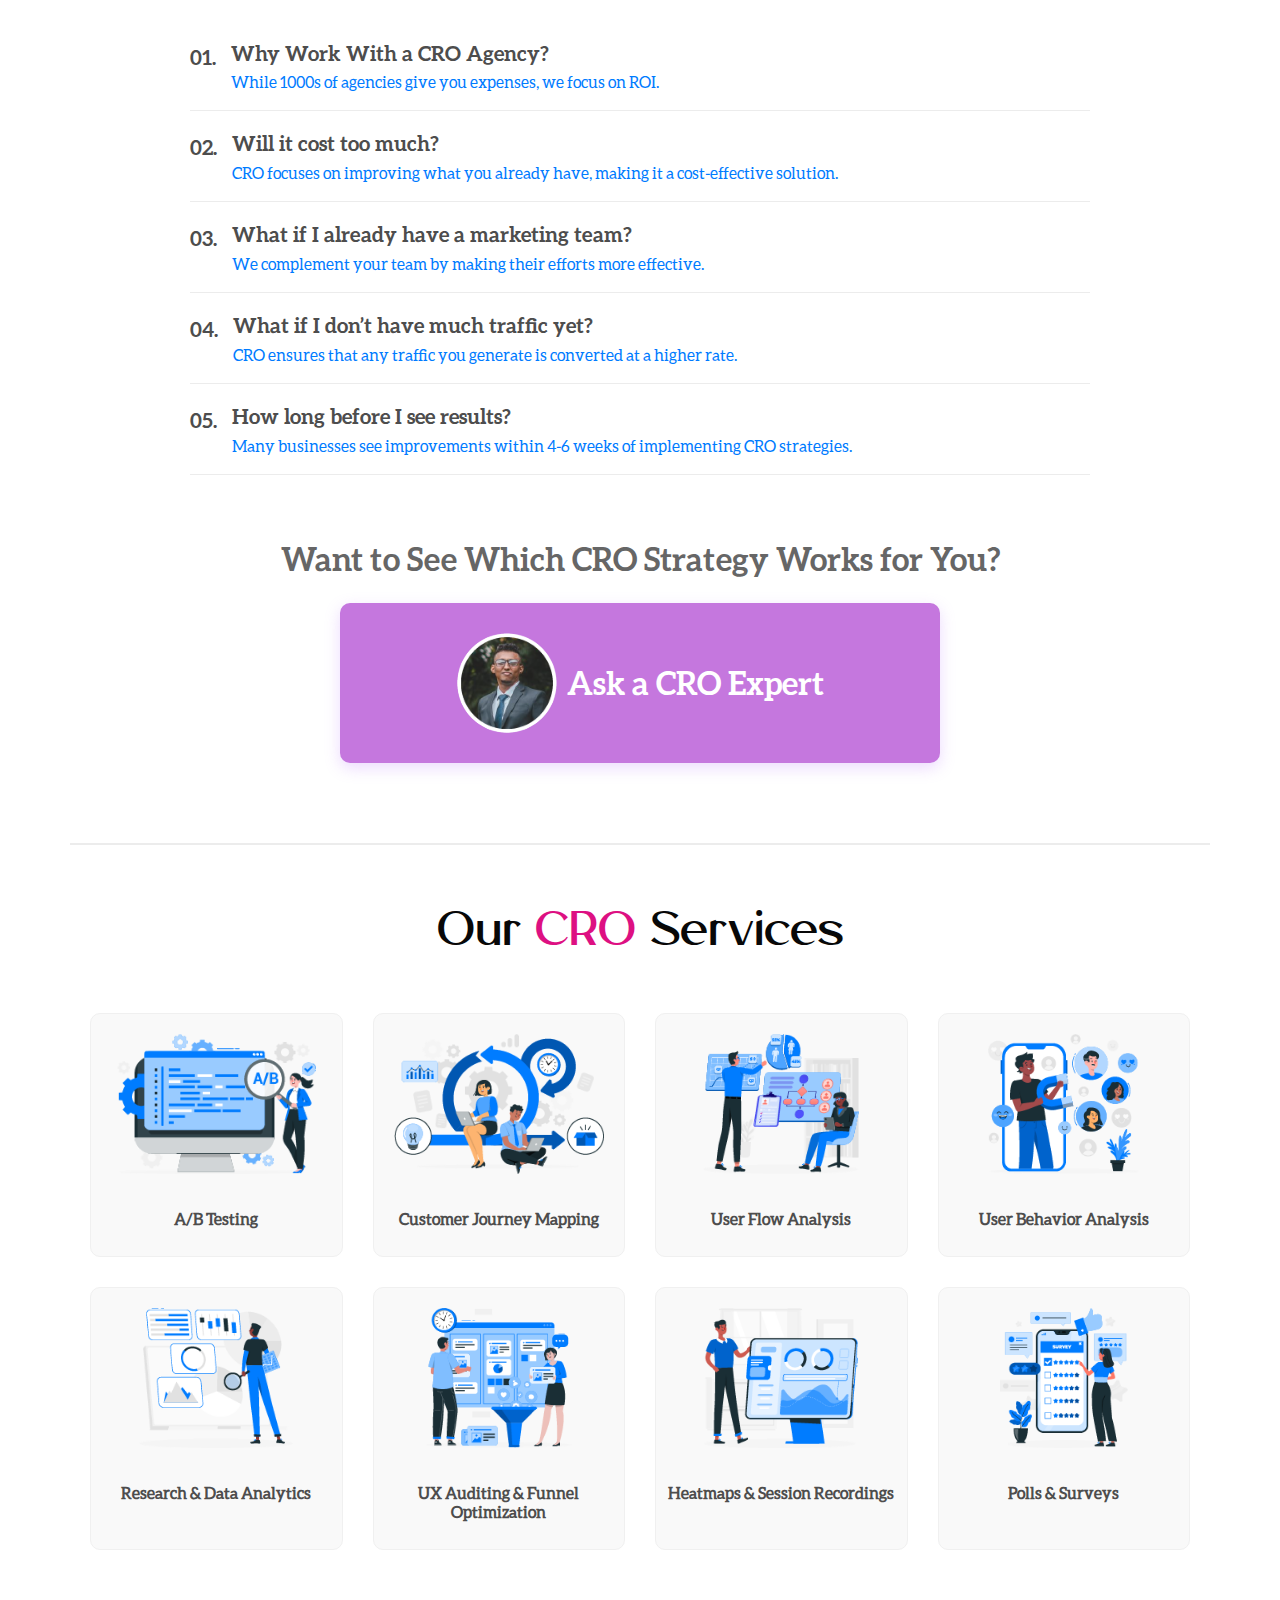
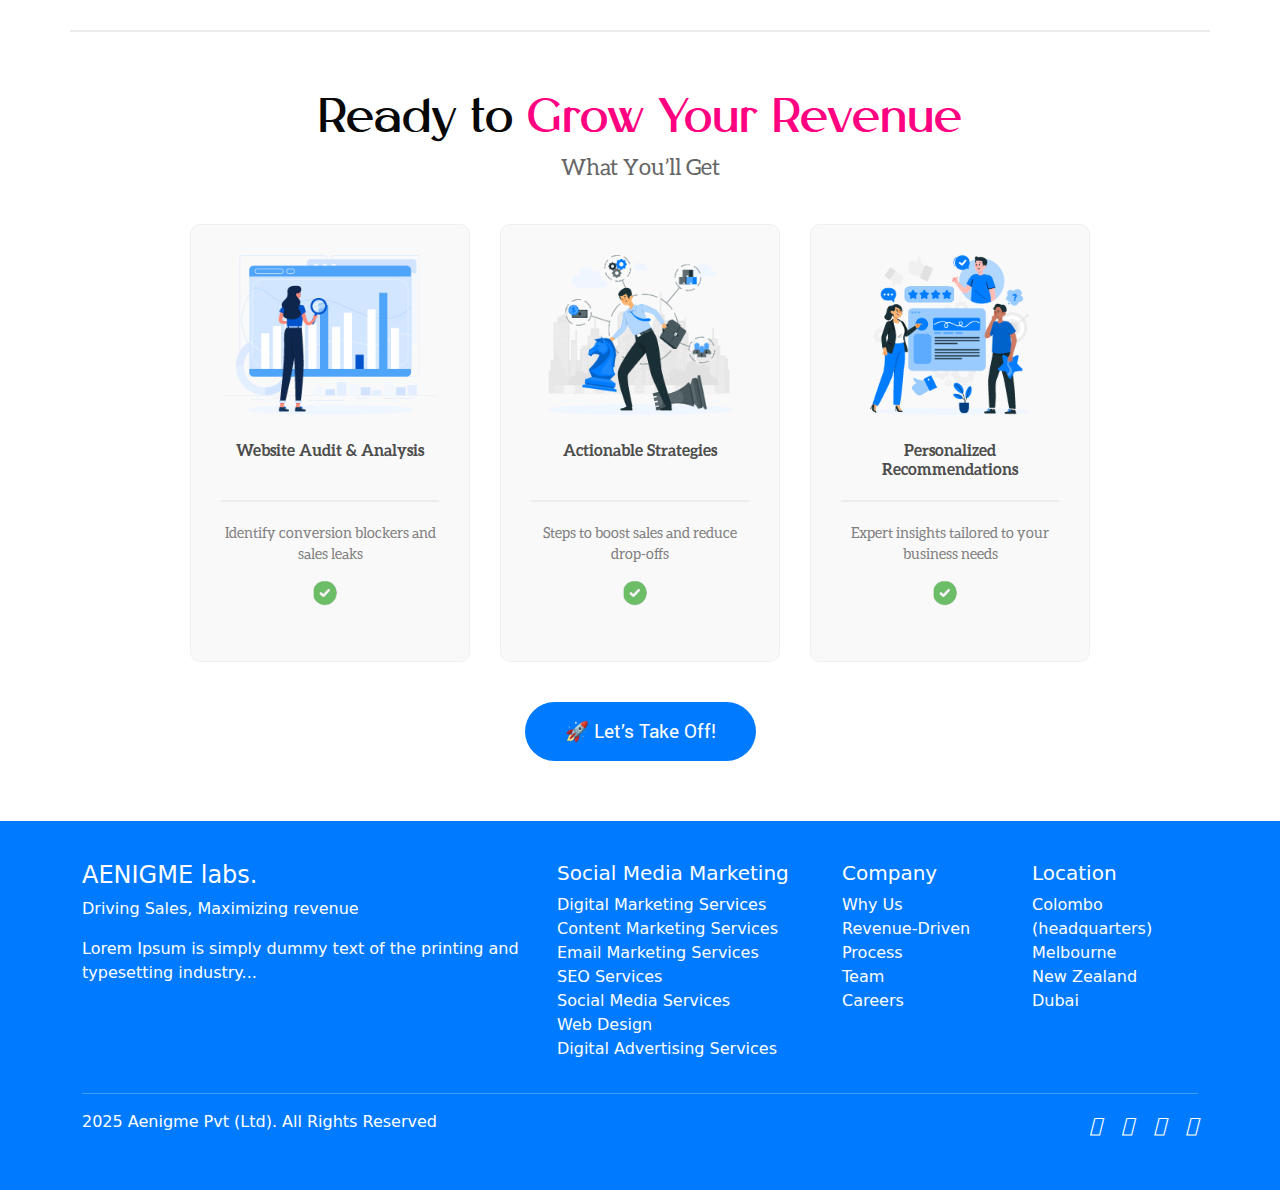
==== commit a5d79f69: "2025-02-07 Update" ====
--- a/index.html
+++ b/index.html
@@ -19,6 +19,7 @@
     </div>
 
     <div class="navbar-indicator-container sticky-top">
+
         <!-- Sticky Navbar -->
         <nav class="navbar navbar-expand-lg navbar-light sticky-top">
             <div class="container">
@@ -35,21 +36,33 @@
                 <!-- Navbar Links -->
                 <div class="collapse navbar-collapse justify-content-center" id="navbarNav">
                     <ul class="navbar-nav">
-                        <li class="nav-item position-relative mega-menu-parent">
+                        <li class="nav-item  mega-menu-parent">
                             <a class="nav-link text-primary" href="#">Traffic & Qualified Leads</a>
                             <div class="mega-menu">
-                                <div class="mega-menu-content">
-                                    <div class="column">
+                                <div class="mega-menu-content row">
+                                    <div class="col-md-3">
                                         <h5>Lead Generation Services</h5>
+                                        <h5>Social Media Services</h5>
                                         <ul>
                                             <li>Social Media Management</li>
                                             <li>Social Media Strategy Development</li>
                                             <li>Influencer Marketing</li>
-                                            <li>Facebook, Instagram, TikTok, X Ads</li>
-                                            <li>SEO (eCommerce, Mobile, Local)</li>
+                                        </ul>
+                                        <h5>Social Media Services</h5>
+                                        <ul>
+                                            <li>Facebook Ads</li>
+                                            <li>Instagram Ads</li>
+                                            <li>TikTok Ads</li>
+                                            <li>X Ads</li>
+                                        </ul>
+                                        <h5>Search Engine Marketing (SEM)</h5>
+                                        <ul>
+                                            <li>eCommerce SEO</li>
+                                            <li>Mobile SEO</li>
+                                            <li>Local SEO</li>
                                         </ul>
                                     </div>
-                                    <div class="column">
+                                    <div class="col-md-3">
                                         <h5>Pay-Per-Click Advertising (PPC)</h5>
                                         <ul>
                                             <li>Google Ads</li>
@@ -58,16 +71,33 @@
                                             <li>Retargeting/Remarketing</li>
                                             <li>Shopping Ads</li>
                                         </ul>
-                                    </div>
-                                    <div class="column">
                                         <h5>Email Marketing</h5>
                                         <ul>
-                                            <li>Campaigns</li>
+                                            <li>Email Marketing Campaigns</li>
                                             <li>Newsletters</li>
                                             <li>Drip Campaigns</li>
                                         </ul>
+                                        <h5>eCommerce Marketing</h5>
                                     </div>
-                                    <div class="solutions-box">
+                                    <div class="col-md-3">
+                                        <h5>Branding Strategy</h5>
+                                        <ul>
+                                            <li>Brand Audits & Strategy Development</li>
+                                        </ul>
+                                        <h5>Startup Growth</h5>
+                                        <ul>
+                                            <li>Market Validation</li>
+                                            <li>Go-To-Market Strategy</li>
+                                            <li>Automation</li>
+                                            <li>Product Development</li>
+                                        </ul>
+                                        <h5>Other</h5>
+                                        <ul>
+                                            <li>Performance Marketing</li>
+                                            <li>Social Media Support</li>
+                                        </ul>
+                                    </div>
+                                    <div class="solutions-box col-md-3">
                                         <h5>What we solve?</h5>
                                         <ul>
                                             <li>My social media marketing isn’t generating revenue</li>
@@ -82,7 +112,7 @@
                             </div>
                         </li>
                         <li class="nav-item">
-                            <a class="nav-link" href="#">Revenue Optimization</a>
+                            <a class="nav-link" href="#">Growth Lab 🚀</a>
                         </li>
                         <li class="nav-item">
                             <a class="nav-link" href="#">Growth Lab 🚀</a>
@@ -94,6 +124,7 @@
                 <a href="#" class="btn proposal-btn">Get My Proposal</a>
             </div>
         </nav>
+
         <div class="progress-container">
             <div class="progress-bar" id="myBar"></div>
         </div>
@@ -597,6 +628,58 @@
         </div>
     </section>
 
+    <!-- Footer Section -->
+    <footer class="footer">
+        <div class="container">
+            <div class="row">
+                <div class="col-md-5">
+                    <h4>AENIGME labs.</h4>
+                    <p>Driving Sales, Maximizing revenue</p>
+                    <p>Lorem Ipsum is simply dummy text of the printing and typesetting industry...</p>
+                </div>
+                <div class="col-md-3">
+                    <h5>Social Media Marketing</h5>
+                    <ul class="list-unstyled">
+                        <li><a href="#">Digital Marketing Services</a></li>
+                        <li><a href="#">Content Marketing Services</a></li>
+                        <li><a href="#">Email Marketing Services</a></li>
+                        <li><a href="#">SEO Services</a></li>
+                        <li><a href="#">Social Media Services</a></li>
+                        <li><a href="#">Web Design</a></li>
+                        <li><a href="#">Digital Advertising Services</a></li>
+                    </ul>
+                </div>
+                <div class="col-md-2">
+                    <h5>Company</h5>
+                    <ul class="list-unstyled">
+                        <li><a href="#">Why Us</a></li>
+                        <li><a href="#">Revenue-Driven Process</a></li>
+                        <li><a href="#">Team</a></li>
+                        <li><a href="#">Careers</a></li>
+                    </ul>
+                </div>
+                <div class="col-md-2">
+                    <h5>Location</h5>
+                    <ul class="list-unstyled">
+                        <li><a href="#">Colombo (headquarters)</a></li>
+                        <li><a href="#">Melbourne</a></li>
+                        <li><a href="#">New Zealand</a></li>
+                        <li><a href="#">Dubai</a></li>
+                    </ul>
+                </div>
+            </div>
+            <hr class="my-3">
+            <div class="d-flex justify-content-between">
+                <p>2025 Aenigme Pvt (Ltd). All Rights Reserved</p>
+                <div class="social-icons">
+                    <a href="#"><i class="fab fa-facebook"></i></a>
+                    <a href="#"><i class="fab fa-instagram"></i></a>
+                    <a href="#"><i class="fab fa-twitter"></i></a>
+                    <a href="#"><i class="fab fa-whatsapp"></i></a>
+                </div>
+            </div>
+        </div>
+    </footer>
 
 
     <script src="https://cdn.jsdelivr.net/npm/bootstrap@5.3.0/dist/js/bootstrap.bundle.min.js"></script>
--- a/css/style.css
+++ b/css/style.css
@@ -114,21 +114,21 @@
 /* Mega Menu */
 .mega-menu {
     position: absolute;
-    left: 0;
-    top: 100%;
-    width: 100%;
-    max-width: 1200px;
-    /* Ensures menu doesn't stretch too much */
+    width: auto;
+    left: 50%;
+    transform: translateX(-50%);
     background: white;
+    padding: 20px;
     display: none;
-    padding: 20px;
-    box-shadow: 0 4px 10px rgba(0, 0, 0, 0.1);
+    box-shadow: 2px 2px 4px 4px rgba(0, 0, 0, 0.1);
     border-radius: 10px;
-    z-index: 999;
+    z-index: 1000;
 }
 
 /* Align Mega Menu Items in a Row */
 .mega-menu-content {
+    min-width: 1200px;
+    padding: 20px;
     display: flex;
     /* Ensures horizontal layout */
     flex-direction: row;
@@ -139,39 +139,55 @@
     /* Prevents stacking */
 }
 
-/* Columns Inside Mega Menu */
-.mega-menu .column {
-    flex: 1;
-    /* Allows flexible width */
-    min-width: 250px;
-    /* Prevents items from becoming too small */
-    max-width: 300px;
-    /* Ensures they stay in a row */
-    padding: 20px;
-    background: white;
-    border-radius: 8px;
-    margin: 5px;
-    box-shadow: 0 2px 5px rgba(0, 0, 0, 0.1);
+.mega-menu-content h5 {
+    font-family: Aleo Regular;
+    font-weight: bold;
+    font-size: 1.1rem;
+    color: #333333;
+    margin-top: 10px;
+    margin-bottom: 10px;
+}
+
+
+.mega-menu-content ul li {
+    font-family: Aleo Regular;
+    font-size: 0.9rem;
+    color: #666666;
+    list-style-type: square;
 }
 
 /* Solutions Box */
 .mega-menu .solutions-box {
-    background: #ffebeb;
-    color: #d9534f;
+    background: #007BFF;
+    color: #007BFF;
     padding: 20px;
     border-radius: 8px;
-    min-width: 300px;
-    max-width: 350px;
+    text-align: left;
+}
+
+.mega-menu .solutions-box h5 {
+    color: #ffffff;
+    font-weight: normal;
+    margin-top: 10px;
+    text-align: left;
+}
+
+.mega-menu .solutions-box ul li {
+    color: #ffffff;
+    font-weight: normal;
+    font-size: 0.8rem;
+    margin-top: 5px;
     text-align: left;
 }
 
 /* Solutions Box Button */
 .mega-menu .solutions-box a {
     display: block;
-    background: #d9534f;
-    color: white;
+    background: #ffffff;
+    color: #007BFF;
+    margin-top: 20px;
     padding: 10px;
-    border-radius: 5px;
+    border-radius: 50px;
     font-weight: bold;
     margin-top: 10px;
     text-align: center;
@@ -1222,4 +1238,30 @@
         padding: 10px 20px;
     }
 
+}
+
+
+.footer {
+    background-color: #007bff;
+    color: white;
+    padding: 40px 0;
+}
+
+.footer a {
+    color: white;
+    text-decoration: none;
+}
+
+.footer a:hover {
+    text-decoration: underline;
+}
+
+.social-icons {
+    text-align: right;
+}
+
+.social-icons a {
+    color: white;
+    font-size: 20px;
+    margin-left: 15px;
 }